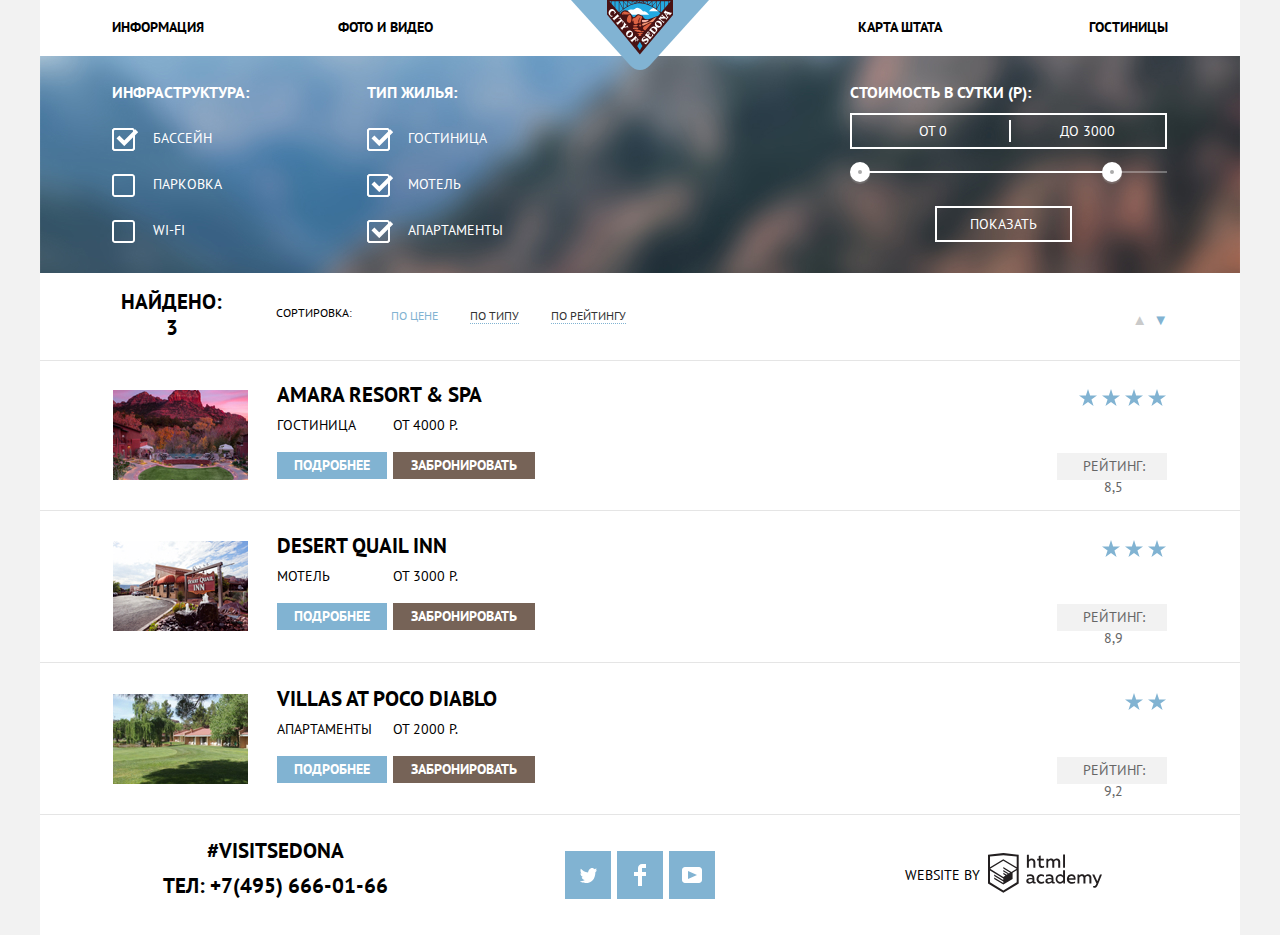
==== catalog.html @ 01a4f15d "13" ====
<!DOCTYPE html>
<html class="page" lang="ru">
<head>
    <meta charset="UTF-8">
    <title>HTML Academy: Седона</title>
    <link rel="preconnect" href="https://fonts.gstatic.com">
    <link href="https://fonts.googleapis.com/css2?family=PT+Sans:wght@400;700&display=swap" rel="stylesheet"> 
    <link rel="icon" href="favicon.ico">
    <link rel="icon" href="favicon/favicon.svg" type="image/svg+xml">
    <link rel="apple-touch-icon" href="favicon/180.png">
    <link rel="manifest" href="manifest.webmanifest">
    
    <link rel="stylesheet" href="css/normalize.css">
    <link rel="stylesheet" href="css/style.css">
</head>
<body class="page-body">
  <div class="wrapper">
    <header class="main-header">
      <nav class="main-nav">
        <a class="main-header-logo" href="index.html">
          <img src="img/logo.svg" alt="logo" width="138" height="70">
        </a>
        <ul class="site-nav">
          <li><a href="#">Информация</a></li>
          <li><a href="#">Фото и видео</a></li>
          <li class="site-nav-castom"><a href="#">Карта штата</a></li>
          <li><a href="catalog.html">Гостиницы</a></li>
        </ul>
      </nav>
    </header>

    <main class="page-catalog container">
        <section class="filter">
            <h2 class="visually-hidden">Поиск жилья</h2>
           
            <form class="form-filter" method="GET" action="https://echo.htmlacademy.ru/">
              <div class="filter-wrapper-checkbox">
                <fieldset>
                   <legend>Инфраструктура: </legend>
                    <ul>
                        <li class="filter-option filter-checkbox">
                            <input class="visually-hidden filter-input-checkbox filter-input"  type="checkbox" name="pool" id="filter-pool" checked>
                            <label for="filter-pool">Бассейн</label>
                        </li>
                        <li class="filter-option filter-checkbox">
                            <input class="visually-hidden filter-input-checkbox filter-input" type="checkbox" name="parking" id="filter-parking">
                            <label for="filter-parking">Парковка</label>
                        </li>
                        <li class="filter-option filter-checkbox">
                            <input class="visually-hidden filter-input-checkbox filter-input" type="checkbox" name="wifi" id="filter-wifi">
                            <label for="filter-wifi">Wi-Fi</label>
                        </li>
                    </ul>
                </fieldset>
                <fieldset>
                    <legend>Тип жилья: </legend>
                    <ul>
                        <li class="filter-option filter-checkbox"> 
                            <input class="visually-hidden filter-input-checkbox filter-input" type="checkbox" name="Hotel" id="filter-hotel" checked>
                            <label for="filter-hotel">Гостиница</label>
                        </li>
                        <li class="filter-option filter-checkbox">
                            <input class="visually-hidden filter-input-checkbox filter-input" type="checkbox" name="Motel" id="filter-motel" checked>
                            <label for="filter-motel">Мотель</label>
                        </li>
                        <li class="filter-option filter-checkbox">
                            <input class="visually-hidden filter-input-checkbox filter-input" type="checkbox" name="apartments" id="filter-apartments" checked>
                            <label for="filter-apartments">Апартаменты</label>
                        </li>
                    </ul>
                </fieldset>
              </div>
              <div class="filter-wrapper-range">
                <fieldset>
                    <legend>Стоимость в сутки (Р): </legend>
                    <div class="price-filter">
                      <div class="price-filter-items">
                        <a href="#">от 0</a>
                      </div>
                      <div class="price-filter-items">
                        <a href="#">До 3000</a>
                      </div>
                    </div>
                    <div class="filter-price-range">
                     <input class="visually-hidden filter-option filter-range" type="range" name="price" id="filter-price">
                     <div class="scale">
                        <div class="bar"></div>
                     </div>
                     <div class="toggle toggle-min"></div>
                     <div class="toggle toggle-max"></div>
                    </div>
                    <button class="price-button" type="submit">Показать</button>
                </fieldset>
              </div>
            </form>
        </section>

        <section>
            <div class="found-catalog">
                <h2>Найдено: 3</h2>
                <div><p>Сортировка:</p></div>
                <ul class="found-catalog-list">
                    <li><a class="button-found active" href="#">По цене</a></li>
                    <li><a class="button-found" href="#">По типу</a></li>
                    <li><a class="button-found" href="#">По рейтингу</a></li>
                    <li class="site-nav-castom"><a class="arrow" href="#">&#9650;</a></li>
                    <li><a class="arrow active" href="#">&#9660;</a></li>
                </ul>
            </div>

            <ul class="catalog-hotel">
                <li class="catalog-item">
                    <div class="catalog-image">
                      <img src="img/hotel.jpg" alt="Hotel" width="135" height="95">
                    </div>
                    <div class="catalog-description">
                      <a class="name-hotel" href="#">Amara Resort & Spa</a>
                      <div class="catalog-description-row">
                        <div>
                          <p>Гостиница</p>
                          <a class="button-detailed" href="">Подробнее</a>
                        </div>
                        <div class="wrapper-description">
                              <a class="button catalog" href="">Забронировать</a>
                              <p>От 4000 Р.</p>
                        </div>
                    </div>
                    </div>
                    <div class="catalog-rating">
                      <div class="star">
                        <span class="star-symbol"><img src="img/star.svg" alt="star"></span>
                        <span class="star-symbol"><img src="img/star.svg" alt="star"></span>
                        <span class="star-symbol"><img src="img/star.svg" alt="star"></span>
                        <span class="star-symbol"><img src="img/star.svg" alt="star"></span>
                      </div>
                      <p class="rating">Рейтинг: 8,5</p>
                    </div>
                </li>
                <li class="catalog-item">
                  <div class="catalog-image">
                    <img src="img/Motel.jpg" alt="Motel" width="135" height="95">
                  </div>
                  <div class="catalog-description">
                    <a class="name-hotel" href="#">Desert Quail Inn</a>
                    <div class="catalog-description-row">
                      <div>
                        <p>Мотель</p>
                        <a class="button-detailed" href="">Подробнее</a>
                      </div>
                      <div class="wrapper-description">
                        <a class="button catalog" href="">Забронировать</a>
                        <p>От 3000 Р.</p>
                     </div>
                  </div>
                  </div>
                  <div class="catalog-rating">
                    <div class="star">
                      <span class="star-symbol"><img src="img/star.svg" alt="star"></span>
                      <span class="star-symbol"><img src="img/star.svg" alt="star"></span>
                      <span class="star-symbol"><img src="img/star.svg" alt="star"></span>
                    </div>
                    <p class="rating">Рейтинг: 8,9</p>
                  </div>
                </li>
                <li class="catalog-item">
                  <div class="catalog-image">
                    <img src="img/apartments.jpg" alt="apartments" width="135" height="95">
                  </div>
                  <div class="catalog-description">
                    <a class="name-hotel" href="#">Villas at Poco Diablo</a>
                    <div class="catalog-description-row">
                      <div>
                        <p>Апартаменты</p>                         
                        <a class="button-detailed" href="">Подробнее</a>
                      </div>
                    <div class="wrapper-description">
                       <a class="button catalog" href="">Забронировать</a>
                       <p>От 2000 Р.</p>
                    </div>
                  </div>
                  </div>
                  <div class="catalog-rating">
                    <div class="star">
                        <span class="star-symbol"><img src="img/star.svg" alt="star"></span>
                        <span class="star-symbol"><img src="img/star.svg" alt="star"></span>
                    </div>
                    <p class="rating">Рейтинг: 9,2</p>
                  </div>
                </li>
            </ul>

        </section>
    </main>

    <footer class="main-footer">
      <section class="footer-contact">
        <h2 class="visually-hidden">Контакты</h2>
        <p>#visitSEDONA</p>
        <a class="footer-phone" href="tel:+74956660166">ТЕЛ: +7(495) 666-01-66</a>
      </section>
      <section class="footer-social">
        <h2 class="visually-hidden">соцсети</h2>
        <ul class="social-list">
          <li>
            <a class="social-button" href="#">
              <svg width="17" height="17" viewBox="0 0 17 17" fill="none" xmlns="http://www.w3.org/2000/svg">
                <path d="M10.95 1.14409C12.635 0.648089 13.934 1.41409 14.527 2.32309C15.2 2.09209 15.858 1.84209 16.538 1.61509C16.5249 2.30145 16.2117 2.94761 15.681 3.38309C16.366 3.55309 16.985 2.89209 16.985 2.89209C16.816 3.89209 15.979 4.68009 15.422 4.91609C15.191 11.6661 12.247 16.1331 5.34498 15.9981H4.89898C4.48898 15.9981 0.734977 15.5381 0.000976562 14.1111C2.27198 14.3071 3.89398 13.6891 4.69398 12.9341C3.73398 12.6341 2.01498 12.4571 1.71498 9.98409C2.06398 10.0901 2.27898 10.2121 2.90498 10.1031C1.70498 9.24709 0.373977 8.53009 0.447977 6.33009C0.732977 6.65809 1.51498 6.86609 1.78798 6.80209C1.08498 6.56109 -0.182023 3.44209 0.893977 1.85009C2.71198 3.70409 4.62898 5.45609 8.04598 5.62309C8.25398 3.33009 9.18298 1.79309 10.95 1.14409Z" fill="white"/>
             </svg>
            </a>
          </li>
          <li>
            <a class="social-button" href="#">
              <svg width="12" height="22" viewBox="0 0 12 22" fill="none" xmlns="http://www.w3.org/2000/svg">
                <path d="M12 4V0H8C5.79086 0 4 1.79086 4 4V8H0V12H4V22H8V12H12V8H8V4H12Z" fill="white"/>
              </svg>
            </a>
          </li>
          <li>
            <a class="social-button" href="#">
              <svg width="20" height="16" viewBox="0 0 20 16" fill="none" xmlns="http://www.w3.org/2000/svg">
                <path fill-rule="evenodd" clip-rule="evenodd" d="M3 0H17C18.65 0 20 1.35 20 3V13C20 14.65 18.65 16 17 16H3C1.35 16 0 14.65 0 13V3C0 1.35 1.35 0 3 0ZM6.027 4.002V11.998L15.014 8L6.027 4.002Z" fill="white"/>
              </svg>
            </a>
          </li>
        </ul>
      </section>
      <section class="footer-copyright">
        <h3>Website by</h3>
        <a class="academy" href="https://htmlacademy.ru/intensive/htmlcss">
          <svg width="114" height="40" viewBox="0 0 114 40" fill="none" xmlns="http://www.w3.org/2000/svg">
            <path fill-rule="evenodd" clip-rule="evenodd" d="M15.5197 0.057373H15.3509L0 1.71895V30.4945L15.3509 39.8382L30.7018 30.4945V1.71895L15.5197 0.057373ZM77.0183 1.62185H75.0876V14.7311H77.0183V1.62185ZM40.8619 1.63264V6.76843C41.6131 5.9864 42.6386 5.5436 43.7105 5.53843C44.6823 5.47908 45.6329 5.84495 46.3253 6.54479C47.0177 7.24462 47.3866 8.21244 47.3399 9.20685V14.7634H45.367V9.46579C45.4231 8.94897 45.2754 8.43059 44.9566 8.02553C44.6377 7.62047 44.174 7.36218 43.6683 7.3079H43.3518C42.3456 7.36979 41.4321 7.9295 40.9041 8.80764V14.7634H38.8995V1.63264H40.8619ZM77.0183 30.4837H75.2775V29.0595C74.4828 30.1353 73.23 30.7538 71.9119 30.7211C69.4751 30.5528 67.5825 28.4822 67.5825 25.9845C67.5825 23.4867 69.4751 21.4162 71.9119 21.2479C73.1195 21.2052 74.2818 21.7203 75.0771 22.6505V17.3205H77.0183V30.4837ZM47.0656 29.0595C47.263 29.0515 47.4583 29.0152 47.6459 28.9516V30.3866C47.2482 30.5404 46.826 30.6172 46.4009 30.6132C45.6482 30.6769 44.9394 30.2429 44.639 29.5342C43.7036 30.31 42.5302 30.7227 41.3261 30.6995C39.733 30.6995 38.256 29.804 38.256 27.9482C38.256 25.65 40.3661 24.9379 42.1702 24.9379C42.9402 24.9505 43.707 25.0408 44.4596 25.2076V24.884C44.4596 23.805 43.6578 22.9742 42.1491 22.9742C41.0585 22.9764 39.9804 23.2116 38.9839 23.6647V21.8305C40.0678 21.451 41.204 21.2506 42.3495 21.2371C44.8394 21.2371 46.3693 22.4455 46.3693 25.1753V28.4121C46.3546 28.5668 46.401 28.721 46.4981 28.8406C46.5951 28.9601 46.7349 29.035 46.8862 29.0487H47.0656V29.0595ZM40.2711 27.8403C40.298 28.229 40.4761 28.5905 40.7655 28.844C41.055 29.0974 41.4317 29.2217 41.8115 29.189H41.9275C42.8819 29.1906 43.7973 28.8022 44.4702 28.11V26.5779C43.842 26.4414 43.2026 26.3655 42.5605 26.3513C41.5055 26.3513 40.2817 26.7074 40.2817 27.8403H40.2711ZM56.0229 21.9384C55.1962 21.4632 54.2596 21.2246 53.3115 21.2479H52.9422C51.7332 21.2873 50.5891 21.8166 49.7619 22.7192C48.9347 23.6218 48.4923 24.8236 48.5321 26.06V26.5024C48.6957 29.0004 50.805 30.8921 53.2482 30.7318C54.2519 30.7555 55.2477 30.5452 56.1601 30.1168V28.2718C55.3769 28.7215 54.4945 28.9591 53.5963 28.9624C52.5199 29.0288 51.4963 28.4793 50.9385 27.5356C50.3806 26.5918 50.3806 25.4095 50.9385 24.4658C51.4963 23.522 52.5199 22.9725 53.5963 23.039C54.461 23.0357 55.3066 23.2989 56.0229 23.7942V21.9384ZM66.1514 29.0595C66.3488 29.0515 66.5441 29.0152 66.7317 28.9516V30.3866C66.334 30.5404 65.9118 30.6172 65.4867 30.6132C64.734 30.6769 64.0252 30.2429 63.7248 29.5342C62.7894 30.31 61.616 30.7227 60.4119 30.6995C58.8188 30.6995 57.3417 29.804 57.3417 27.9482C57.3417 25.65 59.4518 24.9379 61.256 24.9379C62.0259 24.9505 62.7928 25.0408 63.5454 25.2076V24.884C63.5454 23.805 62.7436 22.9742 61.2349 22.9742C60.1443 22.9764 59.0662 23.2116 58.0697 23.6647V21.8305C59.1536 21.451 60.2897 21.2506 61.4353 21.2371C63.9252 21.2371 65.455 22.4455 65.455 25.1753V28.4121C65.4404 28.5668 65.4868 28.721 65.5838 28.8406C65.6809 28.9601 65.8207 29.035 65.972 29.0487H66.1514V29.0595ZM59.855 28.8481C59.5632 28.5943 59.3837 28.2311 59.3569 27.8403H59.378C59.378 26.7074 60.5385 26.3513 61.6569 26.3513C62.299 26.3655 62.9383 26.4414 63.5665 26.5779V28.11C62.8937 28.8022 61.9782 29.1906 61.0239 29.189H60.9078C60.5263 29.2247 60.1469 29.1019 59.855 28.8481ZM69.3271 25.9305C69.3271 24.2859 70.6308 22.9526 72.239 22.9526L72.2601 23.0066C73.4742 23.0066 74.5742 23.7382 75.0665 24.8732V27.0311C74.5856 28.1871 73.4673 28.9296 72.239 28.9084C70.6308 28.9084 69.3271 27.5752 69.3271 25.9305ZM83.3486 21.2479C86.8408 21.2479 88.0541 24.1395 87.4844 26.7397H80.922C81.1436 28.3582 82.6839 29.0163 84.2876 29.0163C85.2509 29.0196 86.2027 28.8021 87.0729 28.3797V30.1061C86.0736 30.5421 84.9939 30.7519 83.9078 30.7211C81.2385 30.7211 78.8963 29.189 78.8963 25.9521C78.8362 24.7502 79.2482 23.5736 80.0408 22.6841C80.8334 21.7945 81.9408 21.2658 83.1165 21.2155H83.3486V21.2479ZM80.8693 25.1753C80.9704 23.8237 82.1216 22.8104 83.4436 22.9095H83.4858C84.1064 22.8531 84.7196 23.08 85.1612 23.5295C85.6028 23.979 85.8275 24.6051 85.7752 25.24H80.8693V25.1753ZM89.489 30.4621V21.4961H91.2298V22.575C91.9777 21.7197 93.041 21.2229 94.1628 21.2047C95.2951 21.1328 96.3712 21.7163 96.9482 22.7153C97.7407 21.8335 98.8477 21.3161 100.018 21.2803C100.952 21.2327 101.859 21.6011 102.507 22.2901C103.154 22.9792 103.478 23.9213 103.394 24.8732V30.4837H101.39V24.9271C101.437 24.4734 101.306 24.0191 101.024 23.6647C100.743 23.3104 100.336 23.0852 99.8917 23.039H99.6174C98.7512 23.0941 97.9525 23.536 97.4335 24.2474V30.4837H95.4289V24.9271C95.4728 24.47 95.3357 24.0139 95.0481 23.6611C94.7606 23.3082 94.3467 23.088 93.8991 23.0497H93.6881C92.7466 23.1344 91.8915 23.6449 91.3564 24.4416V30.5161H89.5312L89.489 30.4621ZM113.977 21.4745H111.972L109.324 28.2718L106.306 21.4853H104.196L108.417 30.5484L108.237 31.0016C107.72 32.3611 107.003 33.0516 106.053 33.0516C105.75 33.0548 105.447 33.0112 105.156 32.9221V34.6161C105.536 34.7125 105.926 34.7632 106.317 34.7671C107.646 34.7671 108.902 34.0226 109.851 31.6813L113.977 21.4745ZM52.689 5.78658V2.54974L50.7266 3.01369V5.73264H49.144V7.49132H50.7899V11.9905C50.7231 12.817 51.0244 13.6301 51.61 14.2038C52.1955 14.7775 53.0028 15.0505 53.8073 14.9468C54.5996 14.9535 55.3875 14.8259 56.139 14.5692V12.8429C55.5727 13.0781 54.9672 13.199 54.356 13.199C53.2165 13.199 52.689 12.8105 52.689 11.6237V7.5129H55.8541V5.78658H52.689ZM58.3862 14.7526V5.75421H60.1376V6.83316C60.8811 5.97655 61.9403 5.476 63.0601 5.45211C64.1624 5.38099 65.2146 5.93142 65.8032 6.88711C66.5958 6.00534 67.7028 5.48794 68.8734 5.45211C69.8138 5.41462 70.7233 5.79859 71.364 6.50353C72.0046 7.20846 72.3126 8.16418 72.2073 9.12053V14.7418H70.2028V9.18527C70.2499 8.73151 70.1184 8.27721 69.8373 7.92287C69.5561 7.56853 69.1485 7.34334 68.7046 7.29711H68.4619C67.5957 7.35228 66.797 7.7942 66.278 8.50553V14.7418H64.2734V9.18527C64.3206 8.73151 64.1891 8.27721 63.9079 7.92287C63.6268 7.56853 63.2191 7.34334 62.7752 7.29711H62.5326C61.5911 7.38181 60.736 7.89229 60.2009 8.68895V14.7634H58.3862V14.7526ZM28.6972 29.3033L28.7078 29.2968L28.6972 29.3184V29.3033ZM28.6972 17.3205V29.3033L15.3509 37.4321L2.00459 29.3184V17.5147L15.2876 25.6068V27.0311L6.18257 21.5284V22.9418L15.3404 28.5632V30.0629L6.19312 24.4955V25.9521L15.3509 31.5734L24.5826 25.9197V19.8129L28.6972 17.3205ZM28.7078 15.7776L25.0362 17.9355L23.3482 19.0145L15.3087 14.0837V15.4971L22.156 19.7266L22.0083 19.8237L20.9532 20.4063L15.2876 16.9537V18.3995L19.761 21.1184L18.706 21.8413L15.3298 19.7913V21.2047L17.5454 22.5426L15.2982 23.9021L2.11009 15.864L15.3087 7.72869L28.7078 15.7776ZM15.2876 6.27211L28.7078 14.3534V3.56395L15.3615 2.12895L2.01514 3.56395V14.3534L15.2876 6.27211Z"/>
          </svg>
        </a>
      </section>
    </footer>
  </div>
</body>
</html>
---- css/style.css ----
:root {
    --basic-black: #000000;
    --basic-azure: #81B3D2;
    --basic-brown: #766357;
    --basic-dark-azure: #5496BD;
    --basic-extra-azure: #669EC0;
    --basic-white: #ffffff;
    --basic-dark-brown: #503E33;
    --basic-extra-brown: #604E43;
    --basic-opacity-black: #333333;
    --basic-gray: #EEEEEE;
    --basic-white-opacity:  rgb(255, 255, 255, 0.3);
    --basic-white-body: #F2F2F2;
    --basic-border-grey : #E5E5E5;
    --basic-shadow: #ababab;
    --basic-calendar: #A9A9A9;
    --basic-academy: #231F20;
    --basic-shadow-opacity: rgb(171, 171, 171, 0.3);
    --basic-arrow:  #CACACA;
    --special: #663d15;
  }

body {
    min-width: 1280px;
    margin: 0;
    padding: 0;
    font-family: "PT Sans", sans-serif;
    font-size: 14px;
    line-height: 26px;
    font-weight: 700;
    color: var(--basic-black);
    text-transform: uppercase;
    
    
    background-position: top center;
    background-repeat: no-repeat;
    background: var(--basic-white-body);
    min-height: 100%;
    display: grid;
    grid-template-rows: min-content 1fr min-content;
    align-content: start;
}

.wrapper {
    width: 1200px;
    background-color: var(--basic-white);
    margin: 0 auto;
}

.container {
    text-align: center;
    
}


a {
    text-decoration: none;
  }
  
img {
    max-width: 100%;
    height: auto;
  }

p {
    margin: 0;
}

ul {
    margin: 0;
    padding: 0;
}

h1, h2, h3, h4 {
    margin: 0;
}

.visually-hidden {
    position: absolute;
    width: 1px;
    height: 1px;
    margin: -1px;
    border: 0;
    padding: 0;
    white-space: nowrap;
    clip-path: inset(100%);
    clip: rect(0 0 0 0);
    overflow: hidden;
}

.main-nav {
    position: relative;
    text-align: center;
    color: var(--basic-black);
    background-color: var(--basic-white);
}

.site-nav {
    list-style: none;
    display: flex;
    margin: 0;
    padding: 0;
}

.site-nav > li {
    margin-top: 14px;
    margin-bottom: 16px;
}

.site-nav > li:first-child {
    margin-left: 72px;
    margin-right: 134px;
}


.site-nav > li:nth-child(3) {
    margin-right: 147px;
}

.site-nav > li:nth-child(4) {
    margin-right: 72px;
}



.site-nav a {
    color: var(--basic-black);
}

.site-nav a:hover {
    color: var(--basic-azure);
}
.site-nav a:active {
    color: var(--basic-black);
    opacity: 0.3;
}

.site-nav a:focus {
    color: var(--basic-brown);
}
.site-nav-castom {
    margin-left: auto;
}

.main-header-logo {
    position: absolute;
    right: 531px;
}

.bg-img {
    width: 1200px;
    height: 509px;
    background: url("../img/background-photo.jpg") no-repeat;
    background-size: 100% auto;
    display: block;
}



.welcompng {
    padding-top: 77px;
}

.welcompng::before{
    display: block;
    content: "";
    width: 1200px;
    height: 57px;
    background: url(../img/Shape.png) no-repeat;
    position: absolute;
    top: 509px;
}

.description {
    height: 216px;
    text-align: center;
    
}

.description h3 {
    padding-top: 42px;
    padding-bottom: 16px;
    font-size: 21px;
    line-height: 26px;
    min-height: 80px;
}

.description p {
    font-weight: 400;
    color: var(--basic-opacity-black);
}

.main-reason {
    margin: 0;
    padding: 0;
    list-style: none;
    display: grid;
    grid-template-columns: 1fr 1fr 1fr;
}
.main-reason h3 {
    font-size: 21px;
    line-height: 21px;
    margin-top: 45px;
}

.main-reason p {
    font-size: 14px;
    line-height: 21px;
    color: var(--basic-opacity-black);
    font-weight: 400;
}

.reason-numbers {
    margin-top: 28px;
    margin-bottom: 24px;
}


.add-reason {
    grid-column-start: 1;
    grid-column-end: 4;
}


.first-reason {
    min-height: 256px;
    text-align: center;
    background-color: var(--basic-azure);
    color: var(--basic-white);
    display: grid;
    grid-template-columns: 1fr 1fr 1fr;
}

.first-reason p {
    color: var(--basic-white);
    padding: 0 50px;
}

.first-reason-text {
    grid-column-start: 1;
}

 .first-reason-img { 
    height: 256px;
    grid-column-end: 4;
    grid-column-start: 2
} 

.product-reason {
    min-height: 330px;
    list-style: none;
    background-color: var(--basic-white);
    display: grid;
    grid-template-columns: 1fr 1fr 1fr;
  
}

.product-reason-item {
    text-align: center;
    margin-top: 60px;
}

.product-reason-item h4{
    font-size: 21px;
    line-height: 21px;
    padding-top: 18px;
    padding-bottom: 27px;
}


.product-reason >.product-reason-item:nth-child(2) h4 {
    padding-top: 19px;
    padding-bottom: 28px;
}

.product-reason >.product-reason-item:last-child {
    margin-top: 0;
    padding-top: 55px;
}

.second-reason {
    min-height: 256px;
    text-align: center;
    background-color: var(--basic-azure);
    color: var(--basic-white);
    grid-column-start: 1;
    grid-column-end: 4;
    display: grid;
    grid-template-columns: 1fr 1fr 1fr;
}

.second-reason p {
    color: var(--basic-white);
}

.second-reason h3 {
    margin-top: 49px;
}

.second-reason-text {
    grid-column-end: 4;
}

.second-reason-img {
    height: 256px;
    grid-column-start: 1;
    grid-column-end: 3;
    grid-row: 1;
}

.second-reason .reason-numbers {
    margin-top: 27px;
    margin-bottom: 24px;
}

.else-reason {
    min-height: 256px;
    text-align: center;
    background-color: var(--basic-gray);

}


.interest {
    min-height: 291px;
    text-align: center;
    position: relative;
}

.interest p {
    font-size: 14px;
    line-height: 24px;
    font-weight: 400;
}

.interest h3 {
    padding-top: 55px;
    font-size: 30px;
    padding-right: 10px;
}

.interest-hotel {
    min-height: 95px;
    display: flex;
    justify-content: center;
    align-items: center;
    margin-top: 10px;
    margin-bottom: 19px;
}

.interest-hotel p {
    padding-left: 1px;
    padding-bottom: 2px;
}

.button {
    padding: 30px 125px;
    width: 319px;
    height: 26px;
    align-content: center;
    font-size: 21px;
    line-height: 26px;
    background-color: var(--basic-brown);
    color: var(--basic-white);
    display: inline-block;
}

.button:hover {
    background-color: var(--basic-extra-brown);
}

.button:focus {
    background-color: var(--basic-dark-brown);
    color: var(--basic-white-opacity);
}

.map {
    height: 473px;
}

.main-footer {
    min-height: 120px;
    text-align: center;
    display: grid;
    grid-template-columns: 1fr 1fr 1fr;
}

.footer-contact {
    font-size: 21px;
    line-height: 26px;
    display: flex;
    flex-direction: column;
    margin-top: 23px;
    margin-left: 70px;
}

.footer-contact p {
    margin-bottom: 9px;
}

.footer-phone {
    color: var(--basic-black);
}

.footer-social {
    display: flex;
    justify-content: center;
    align-items: center;
}

.social-list {
    list-style: none;
    display: flex;
    padding: 0;
    margin: 0;
}

.social-list > li {
    margin-right: 6px;
}

.social-list > li:last-child {
    margin-right: 0;
}

.social-button {
    min-height: 48px;
    width: 46px;
    background-color: var(--basic-azure);
    display: flex;
    justify-content: center;
    align-items: center;
}

.social-button:last-child {
    margin-right: 0;
}

.social-button:hover {
    background-color: var(--basic-extra-azure);
}

.social-button:focus {
    background-color: var(--basic-dark-azure);
}
.footer-copyright {
    display: flex;
    margin-left: 65px;
    align-items: center;
}

.footer-copyright h3 {
    font-size: 14px;
    font-weight: 400;
    margin-right: 8px;
}

.academy {
    padding-top: 4px;
}

.academy svg {
    fill: var(--basic-academy);
}

.academy svg:hover {
    fill: var(--basic-azure);
}

.academy svg:active {
    fill: var(--basic-shadow);
}

/* catalog */

.name-hotel {
    min-height: 26px;
    margin-bottom: 7px;
    font-size: 21px;
    line-height: 26px;
    color: var(--basic-black);

    min-width: 240px;
    margin-top: -6px;
    margin-left: -47px;
}

.name-hotel:hover{
    color: var(--basic-azure);
}

.name-hotel:focus{
    color: var(--basic-opacity-black);
}

.catalog-hotel {
    list-style: none;
    display: grid;
    margin: 0;
    padding: 0;
}


.catalog-hotel p {
    font-weight: 400;
    font-size: 14px;
    line-height: 21px;
}

.catalog-item {
    padding: 27px 73px 30px;
    display: grid;
    grid-template-columns: 1fr 3fr 1fr;
    min-height: 150px;
    border-top: 1px solid var(--basic-border-grey);
    box-sizing: border-box;
}

.catalog-item:nth-child(2) {
    padding: 28px 73px 31px;
}


.catalog-item:last-child {
    padding: 29px 73px 30px;
    border-bottom: 1px solid var(--basic-border-grey);
}

.catalog-description {
    text-align: left;
    display: flex;
    flex-direction: column;
}

.catalog-description-row {
    display: flex;
    margin-left: -47px;
}

.wrapper-description {
    display: flex;
    flex-direction: column-reverse;
}

.catalog-rating {
    display: flex;
    flex-direction: column;
    justify-content: flex-end;
}

.catalog-image {
    padding-top: 2px;
    width: 135px;
    height: 90px;
}   

.rating {
    margin: 0;
    width: 110px;
    height: 27px;
    padding: 3px 12px 3px 15px;
    color: #666666;
    background-color: #F2F2F2;
    box-sizing: border-box;
    margin-left: auto;
}
.star {
    margin-left: auto;
    margin-bottom: auto;
}

.star-symbol {
    width: 18px;
    height: 17px;
}

legend {
    padding: 0;
}

.filter {
    width: 1200px;
    min-height: 217px;
    background: url("../img/background.jpg") no-repeat;
    }

.form-filter {
    display: flex;
    padding: 26px 73px 32px 72px;
}

.form-filter label {
    position: relative;
    display: block;
    cursor: pointer;
    user-select: none;
}

.filter-input-checkbox + label::before {
    content: "";
    position: absolute;
    width: 23px;
    height: 23px;
    left: -41px;
    background: url(../img/checkbox-off.svg);
}

.filter-input-checkbox:checked + label::after {
    content: "";
    position: absolute;
    width: 27px;
    height: 23px;
    left: -41px;
    background: url(../img/checkbox-on.png);
}

.form-filter legend {
    font-size: 16px;
    line-height: 21px;
}

.form-filter ul {
    list-style: none;
    line-height: 46px;
  }

.filter-wrapper-checkbox {
    display: flex;
    text-align: left;
}

.filter-wrapper-checkbox fieldset {
    color: var(--basic-white);
    border: none;
    padding: 0;
    margin: 0;
}

.filter-wrapper-checkbox fieldset:first-child {
    margin-right: 118px;
}

.filter-wrapper-range {
    display: flex;
    flex-direction: column;
    margin-left: auto;
}

.filter-wrapper-range fieldset {
    border: none;
    color: var(--basic-white);
    margin: 0;
    padding: 0;
    text-align: center;
}

.filter-wrapper-range fieldset > legend {
    margin-bottom: 10px;
    text-align: left;
}

.price-filter {
    display: flex;
    align-items: center;
    border: 2px solid var(--basic-white);
    width: 317px;
    height: 36px;
    box-sizing: border-box;
    text-align: center;
    position: relative;
}

.price-filter a {
    color: var(--basic-white);
}

.price-filter-items {
    font-weight: 400;
    display: flex;
    justify-content: center;
    align-items: center;
}

.price-filter-items:first-child {
    width: 58px;
    height: 21px;
    margin-left: 52px;
}

.price-filter-items:last-child {
    width: 83px;
    height: 21px;
    margin-left: auto;
    margin-right: 36px;
}

.price-filter::before {
    display: block;
    content: "";
    position: absolute;
    width: 2px; 
    height: 22px;
    background: url(../img/Rectangle.svg) no-repeat;
    left: 50%;
}

.filter-price-range {
    width: 317px;
    height: 55px;
    position: relative;
    padding-top: 22px;
    box-sizing: border-box;
    margin-bottom: 2px;
}

.filter-price-range .scale {
    height: 2px;
    background: var(--basic-white-opacity);
}

.filter-price-range .bar {
    width: 248px;
    height: 2px;
    background: var(--basic-white);
    margin-left: 10px;
}

.filter-price-range .toggle {
    position: absolute;
    top: 13px;
    width: 4px;
    height: 4px;
    padding: 0;
    border: 8px solid var(--basic-white);
    background-color: var(--basic-shadow);
    border-radius: 50%;
    box-shadow: 0 2px 1px 0 var(--basic-shadow-opacity);
}

.filter-price-range .toggle-max {
    left: 252px;
}


.filter-price-range .toggle:hover {
    width: 5px;
    height: 5px;
}

.price-button {
    font-size: 14px;
    line-height: 21px;
    font-family: "PT Sans", sans-serif;
    text-transform: uppercase;
    color: var(--basic-white);
    width: 137px;
    height: 36px;
    background: transparent;
    border: 2px solid var(--basic-white);
    margin-right: 10px;
}

.filter-checkbox {
    height: 21px;
    margin-top: 25px;
    font-size: 14px;
    line-height: 21px;
    font-weight: 400;
    color: var(--basic-white);
    padding-left: 41px;
}

.found-catalog {
    display: flex;
    align-items: center;
    min-height: 86px;
    padding: 0 72px 0 73px; 
    box-sizing: border-box;
}

.found-catalog h2 {
    padding-bottom: 4px;
    min-width: 117px;
    margin-right: 46px;
}

.found-catalog p {
    width: 75px;
    height: 18px;
    margin: 0;
    font-weight: 400;
    font-size: 12px;
    line-height: 18px;
    margin-right: 40px;
    margin-bottom: 8px;
}

.found-catalog-list {
    list-style: none;
    padding: 0;
    margin: 0;
    display: flex;
    width: 100%;
}

.found-catalog-list li {
    margin-right: 32px;
}

.found-catalog-list li:nth-child(3) {
    margin-right: 0;
}

.found-catalog-list li:nth-child(4) {
    margin-right: 0;
    margin-top: 5px
}

.found-catalog-list li:nth-child(5) {
    margin-left: 6px;
    margin-right: 0;
    margin-top: 5px
}

.button-found {
    font-weight: 400;
    font-size: 12px;
    line-height: 18px;
    color: var(--basic-opacity-black);
    border-bottom: 1px dotted var(--basic-azure);
}

.arrow {
    font-size: 15px;
    border: none;
    color: var(--basic-arrow);
}

.arrow.active {
    color: var(--basic-azure);
}

.button-found:hover {
    color: var(--basic-azure);
}

.button-found:focus {
    color: var(--basic-black);
    border: none;
}

.arrow:hover {
    color: var(--basic-black);
}

.arrow:focus {
    color: var(--basic-azure);
}



.button-detailed {
    text-align: center;
    width: 110px;
    height: 27px;
    padding: 3px 17px;
    font-size: 14px;
    line-height: 21px;
    background-color: var(--basic-azure);
    color: var(--basic-white);
    display: block;
    box-sizing: border-box;
    margin-top: 16px;
    margin-right: 6px;
}

.button-detailed:hover {
    background-color: var(--basic-extra-azure);
}

.button-detailed:focus {
    background-color: var(--basic-dark-azure);
    color: var(--basic-white-opacity);
}

.catalog {
    text-align: center;
    padding: 3px 17px;
    width: 142px;
    height: 27px;
    font-size: 14px;
    line-height: 21px;
    box-sizing: border-box;
    margin-top: 16px;
}

.button-found.active {
    color: var(--basic-azure);
    border: none;
}

/* Grid */

.page {
    height: 100%;
}

.interest-search input {
    padding: 0;
}


.interest-search {
    width: 568px;
    height: 395px;
    display: flex;
    flex-direction: column;
    padding: 54px 55px 55px 56px;
    background-color: white;
    box-sizing: border-box;
    position: absolute;
    left: 315px;
}

.date {
    display: flex;
    position: relative;
}

.date-arrival-label {
    width: 121px;
    height: 26px;
    padding-top: 7px;
    padding-right: 22px;
    box-sizing: border-box;
}

.date-departure-label {
    width: 125px;
    height: 26px;
    padding-top: 5px;
    padding-right: 19px;
    box-sizing: border-box;
}

.calendar .calendar-icon {
    position: absolute;
    top: 7px;
    left: 428px;
    fill: var(--basic-calendar);
}


.calendar .calendar-icon:hover {
    fill: var(--basic-black);
}

.calendar .calendar-icon:active {
    fill: var(--basic-azure);
}


.date .check {
    font-family: "PT Sans", sans-serif;
    font-size: 14px;
    line-height: 26px;
    text-transform: uppercase;
    font-weight: 700;
    min-width: 346px;
    height: 38px;
    background: var(--basic-white-body);
    border: none;
    padding-left: 7px;
    box-sizing: border-box;
}

.date:first-child .check {
    margin-bottom: 29px;
    padding-bottom: 1px;
    padding-left: 14px;
}

.date:nth-child(2) .check {
    margin-bottom: 30px;
    padding-left: 13px;
    padding-bottom: 1px;
}

.date .check:hover {
    background: #EBEBEB;
}

.date .check:focus {
    background: var(--basic-white);
    border: 2px solid #E5E5E5;
    outline: none;
}

.people {
    display: flex;
    margin-bottom: 55px;
}

.people .check{
   outline: none;
}


.people .adults-label {
    width: 101px;
    height: 26px;
    margin-right: 12px;
    position: relative;
    padding-top: 7px;
    padding-right: 30px;
    box-sizing: border-box;
}

.people .children-label {
    width: 68px;
    height: 26px;
    margin-left: 52px;
    position: relative;
    padding-top: 7px;
    padding-right: 27px;
    box-sizing: border-box;
}

.people .check {
    padding: 0;
    font-family: "PT Sans", sans-serif;
    font-size: 14px;
    line-height: 26px;
    font-weight: 700;
    width: 114px;
    height: 38px;
    border: none;
    background: var(--basic-white-body);
    display: flex;
    text-align: center;
}


.search-button {
    width: 458px;
    height: 58px;
    font-family: "PT Sans", sans-serif;
    font-size: 21px;
    line-height: 26px;
    text-transform: uppercase;
    color: var(--basic-white);
    background: var(--basic-azure);
    border: none;
    outline: none;
}

.search-button:hover {
    background: var(--basic-extra-azure);
}

.search-button:active {
    background: var(--basic-dark-azure);
    color: var(--basic-white-opacity);
}

.adults-label .minus {
    position: absolute;
    left: 121px;
    top: 0;
}

.adults-label .plus {
    position: absolute;
    left: 196px;
    top: 3px;
}

.children-label .minus {
    position: absolute;
    left: 74px;
    top: 0;
}

.children-label .plus {
    position: absolute;
    left: 150px;
    top: 3px;
}

.minus {
    padding: 5px;
    box-sizing: border-box;
}

.plus {
    padding: 5px;
    box-sizing: border-box;
}

.minus svg {
    fill:var(--basic-calendar);

}

.minus:hover svg {
    fill:var(--basic-black);
}

.minus:active svg {
    fill:var(--basic-azure);
}

.plus svg {
    fill:var(--basic-calendar);
}

.plus:hover svg {
    fill:var(--basic-black);
}

.plus:active svg {
    fill:var(--basic-azure);
}






.interest-search-show {
    display: block;
}
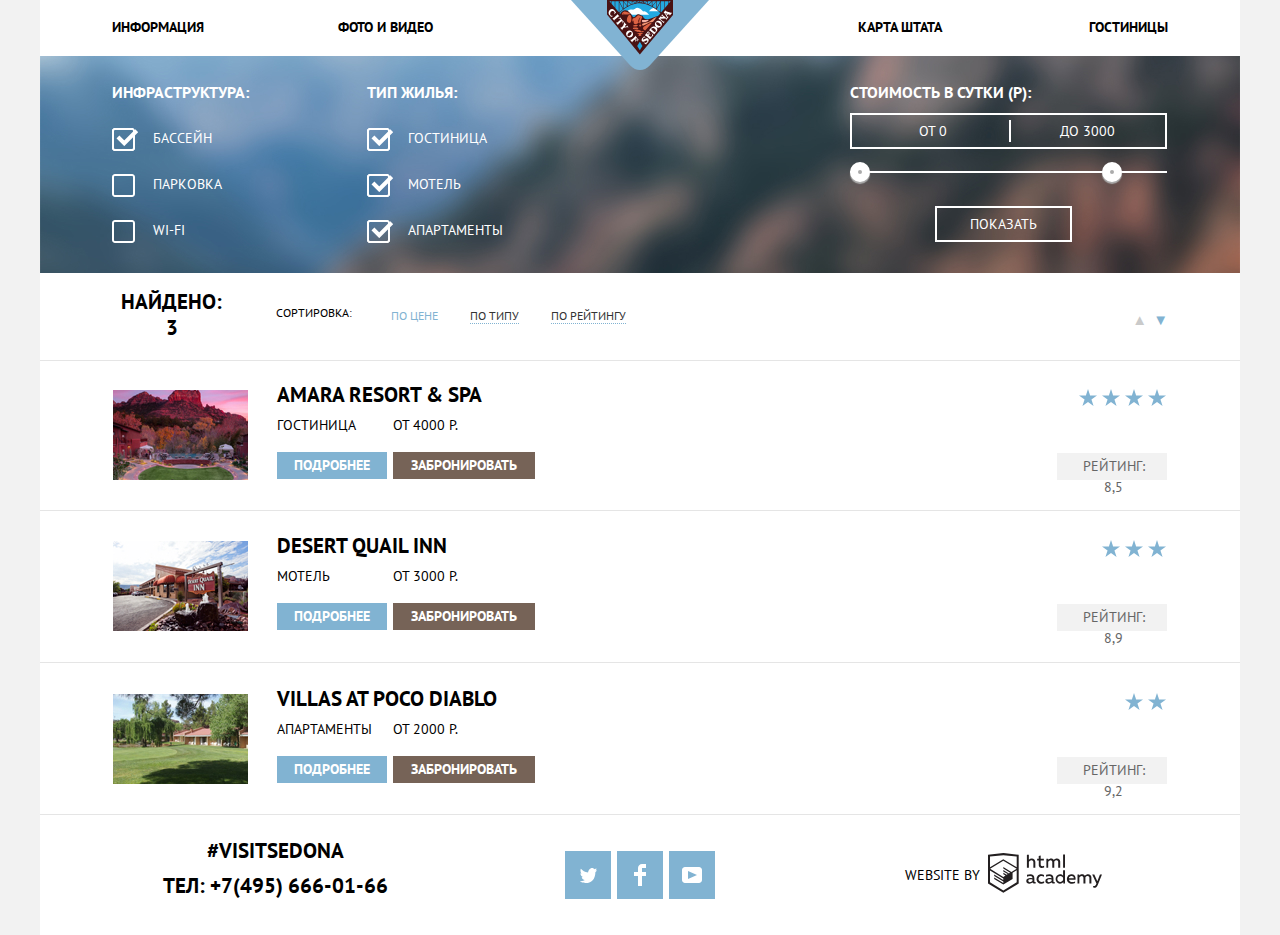
==== commit 2f232770: "17" ====
--- a/catalog.html
+++ b/catalog.html
@@ -11,7 +11,7 @@
     <link rel="manifest" href="manifest.webmanifest">
     
     <link rel="stylesheet" href="css/normalize.css">
-    <link rel="stylesheet" href="css/style.css">
+    <link rel="stylesheet" href="css/style.min.css">
 </head>
 <body class="page-body">
   <div class="wrapper">
@@ -86,8 +86,8 @@
                      <div class="scale">
                         <div class="bar"></div>
                      </div>
-                     <div class="toggle toggle-min"></div>
-                     <div class="toggle toggle-max"></div>
+                     <a class="toggle toggle-min" href="#"></a>
+                     <a class="toggle toggle-max" href="#"></a>
                     </div>
                     <button class="price-button" type="submit">Показать</button>
                 </fieldset>
--- a/css/style.min.css
+++ b/css/style.min.css
@@ -0,0 +1 @@
+:root{--basic-black:#000;--basic-azure:#81B3D2;--basic-brown:#766357;--basic-dark-azure:#5496BD;--basic-extra-azure:#669EC0;--basic-white:#fff;--basic-dark-brown:#503E33;--basic-extra-brown:#604E43;--basic-opacity-black:#333;--basic-gray:#EEE;--basic-white-opacity:#fff;--basic-white-body:#F2F2F2;--basic-border-grey:#E5E5E5;--basic-shadow:#ababab;--basic-calendar:#A9A9A9;--basic-academy:#231F20;--basic-shadow-opacity:#ababab;--basic-arrow:#CACACA;--basic-rating:#666;--special:#663d15}body{min-width:1280px;margin:0;padding:0;font-family:"PT Sans",sans-serif;font-size:14px;line-height:26px;font-weight:700;color:var(--basic-black);text-transform:uppercase;background-position:top center;background-repeat:no-repeat;background:var(--basic-white-body);min-height:100%;display:grid;grid-template-rows:min-content 1fr min-content;align-content:start}.wrapper{width:1200px;background-color:var(--basic-white);margin:0 auto}.container{text-align:center}a{text-decoration:none}img{max-width:100%;height:auto}p{margin:0}ul{margin:0;padding:0}h1,h2,h3,h4{margin:0}button{border:0;background:none}.visually-hidden{position:absolute;width:1px;height:1px;margin:-1px;border:0;padding:0;white-space:nowrap;clip-path:inset(100%);clip:rect(0 0 0 0);overflow:hidden}.main-nav{position:relative;text-align:center;color:var(--basic-black);background-color:var(--basic-white)}.site-nav{list-style:none;display:flex;margin:0;padding:0}.site-nav > li{margin-top:14px;margin-bottom:16px}.site-nav > li:first-child{margin-left:72px;margin-right:134px}.site-nav > li:nth-child(3){margin-right:147px}.site-nav > li:nth-child(4){margin-right:72px}.site-nav a{color:var(--basic-black)}.site-nav a:hover{color:var(--basic-azure)}.site-nav a:active{color:var(--basic-black);opacity:.3}.site-nav a:focus{color:var(--basic-brown)}.site-nav-castom{margin-left:auto}.main-header-logo{position:absolute;right:531px}.bg-img{width:1200px;height:509px;background:url(../img/background-photo.jpg) no-repeat;background-size:100% auto;display:block}.welcompng{padding-top:77px}.welcompng::before{display:block;content:"";width:1200px;height:57px;background:url(../img/Shape.png) no-repeat;position:absolute;top:509px}.description{height:216px;text-align:center}.description h3{padding-top:42px;padding-bottom:16px;font-size:21px;line-height:26px;min-height:80px}.description p{font-weight:400;color:var(--basic-opacity-black)}.main-reason{margin:0;padding:0;list-style:none;display:grid;grid-template-columns:1fr 1fr 1fr}.main-reason h3{font-size:21px;line-height:21px;margin-top:45px}.main-reason p{font-size:14px;line-height:21px;color:var(--basic-opacity-black);font-weight:400}.reason-numbers{margin-top:28px;margin-bottom:24px}.add-reason{grid-column-start:1;grid-column-end:4}.first-reason{min-height:256px;text-align:center;background-color:var(--basic-azure);color:var(--basic-white);display:grid;grid-template-columns:1fr 1fr 1fr}.first-reason p{color:var(--basic-white);padding:0 50px}.first-reason-text{grid-column-start:1}.first-reason-img{height:256px;grid-column-end:4;grid-column-start:2}.product-reason{min-height:330px;list-style:none;background-color:var(--basic-white);display:grid;grid-template-columns:1fr 1fr 1fr}.product-reason-item{text-align:center;margin-top:60px}.product-reason-item h4{font-size:21px;line-height:21px;padding-top:18px;padding-bottom:27px}.product-reason >.product-reason-item:nth-child(2) h4{padding-top:19px;padding-bottom:28px}.product-reason >.product-reason-item:last-child{margin-top:0;padding-top:55px}.second-reason{min-height:256px;text-align:center;background-color:var(--basic-azure);color:var(--basic-white);grid-column-start:1;grid-column-end:4;display:grid;grid-template-columns:1fr 1fr 1fr}.second-reason p{color:var(--basic-white)}.second-reason h3{margin-top:49px}.second-reason-text{grid-column-end:4}.second-reason-img{height:256px;grid-column-start:1;grid-column-end:3;grid-row:1}.second-reason .reason-numbers{margin-top:27px;margin-bottom:24px}.else-reason{min-height:256px;text-align:center;background-color:var(--basic-gray)}.interest{min-height:291px;text-align:center;position:relative}.interest p{font-size:14px;line-height:24px;font-weight:400}.interest h3{padding-top:55px;font-size:30px;padding-right:10px}.interest-hotel{min-height:95px;display:flex;justify-content:center;align-items:center;margin-top:10px;margin-bottom:19px}.interest-hotel p{padding-left:1px;padding-bottom:2px}.button{padding:30px 125px;width:319px;height:26px;align-content:center;font-size:21px;line-height:26px;background-color:var(--basic-brown);color:var(--basic-white);display:inline-block}.button:hover{background-color:var(--basic-extra-brown)}.button:focus{background-color:var(--basic-dark-brown);color:var(--basic-white-opacity)}.map{height:473px}.main-footer{min-height:120px;text-align:center;display:grid;grid-template-columns:1fr 1fr 1fr}.footer-contact{font-size:21px;line-height:26px;display:flex;flex-direction:column;margin-top:23px;margin-left:70px}.footer-contact p{margin-bottom:9px}.footer-phone{color:var(--basic-black)}.footer-social{display:flex;justify-content:center;align-items:center}.social-list{list-style:none;display:flex;padding:0;margin:0}.social-list > li{margin-right:6px}.social-list > li:last-child{margin-right:0}.social-button{min-height:48px;width:46px;background-color:var(--basic-azure);display:flex;justify-content:center;align-items:center}.social-button:last-child{margin-right:0}.social-button:hover{background-color:var(--basic-extra-azure)}.social-button:focus{background-color:var(--basic-dark-azure)}.footer-copyright{display:flex;margin-left:65px;align-items:center}.footer-copyright h3{font-size:14px;font-weight:400;margin-right:8px}.academy{padding-top:4px}.academy svg{fill:var(--basic-academy)}.academy svg:hover{fill:var(--basic-azure)}.academy svg:active{fill:var(--basic-shadow)}.name-hotel{min-height:26px;margin-bottom:7px;font-size:21px;line-height:26px;color:var(--basic-black);min-width:240px;margin-top:-6px;margin-left:-47px}.name-hotel:hover{color:var(--basic-azure)}.name-hotel:focus{color:var(--basic-opacity-black)}.catalog-hotel{list-style:none;display:grid;margin:0;padding:0}.catalog-hotel p{font-weight:400;font-size:14px;line-height:21px}.catalog-item{padding:27px 73px 30px;display:grid;grid-template-columns:1fr 3fr 1fr;min-height:150px;border-top:1px solid var(--basic-border-grey);box-sizing:border-box}.catalog-item:nth-child(2){padding:28px 73px 31px}.catalog-item:last-child{padding:29px 73px 30px;border-bottom:1px solid var(--basic-border-grey)}.catalog-description{text-align:left;display:flex;flex-direction:column}.catalog-description-row{display:flex;margin-left:-47px}.wrapper-description{display:flex;flex-direction:column-reverse}.catalog-rating{display:flex;flex-direction:column;justify-content:flex-end}.catalog-image{padding-top:2px;width:135px;height:90px}.rating{margin:0;width:110px;height:27px;padding:3px 12px 3px 15px;color:#666;background-color:#F2F2F2;box-sizing:border-box;margin-left:auto}.star{margin-left:auto;margin-bottom:auto}.star-symbol{width:18px;height:17px}legend{padding:0}.filter{width:1200px;min-height:217px;background:url(../img/background.jpg) no-repeat}.form-filter{display:flex;padding:26px 73px 32px 72px}.form-filter label{position:relative;display:block;cursor:pointer;user-select:none}.filter-input:focus ~ label{outline:2px solid var(--basic-black)}.filter-input-checkbox + label::before{content:"";position:absolute;width:23px;height:23px;left:-41px;background:url(../img/checkbox-off.svg)}.filter-input-checkbox:checked + label::after{content:"";position:absolute;width:27px;height:23px;left:-41px;background:url(../img/checkbox-on.png)}.form-filter legend{font-size:16px;line-height:21px}.form-filter ul{list-style:none;line-height:46px}.filter-wrapper-checkbox{display:flex;text-align:left}.filter-wrapper-checkbox fieldset{color:var(--basic-white);border:none;padding:0;margin:0}.filter-wrapper-checkbox fieldset:first-child{margin-right:118px}.filter-wrapper-range{display:flex;flex-direction:column;margin-left:auto}.filter-wrapper-range fieldset{border:none;color:var(--basic-white);margin:0;padding:0;text-align:center}.filter-wrapper-range fieldset > legend{margin-bottom:10px;text-align:left}.price-filter{display:flex;align-items:center;border:2px solid var(--basic-white);width:317px;height:36px;box-sizing:border-box;text-align:center;position:relative}.price-filter a{color:var(--basic-white)}.price-filter-items{font-weight:400;display:flex;justify-content:center;align-items:center}.price-filter-items:first-child{width:58px;height:21px;margin-left:52px}.price-filter-items:last-child{width:83px;height:21px;margin-left:auto;margin-right:36px}.price-filter::before{display:block;content:"";position:absolute;width:2px;height:22px;background:url(../img/Rectangle.svg) no-repeat;left:50%}.filter-price-range{width:317px;height:55px;position:relative;padding-top:22px;box-sizing:border-box;margin-bottom:2px}.filter-price-range .scale{height:2px;background:var(--basic-white-opacity)}.filter-price-range .bar{width:248px;height:2px;background:var(--basic-white);margin-left:10px}.filter-price-range .toggle{position:absolute;top:13px;left:0;width:4px;height:4px;padding:0;border:8px solid var(--basic-white);background-color:var(--basic-shadow);border-radius:50%;box-shadow:0 2px 1px 0 var(--basic-shadow-opacity)}.filter-price-range .toggle:focus{outline:2px solid var(--basic-black)}.filter-price-range .toggle-max{left:252px}.filter-price-range .toggle:hover{width:6px;height:6px}.price-button{font-size:14px;line-height:21px;font-family:"PT Sans",sans-serif;text-transform:uppercase;color:var(--basic-white);width:137px;height:36px;background:transparent;border:2px solid var(--basic-white);margin-right:10px}.filter-checkbox{height:21px;margin-top:25px;font-size:14px;line-height:21px;font-weight:400;color:var(--basic-white);padding-left:41px}.found-catalog{display:flex;align-items:center;min-height:86px;padding:0 72px 0 73px;box-sizing:border-box}.found-catalog h2{padding-bottom:4px;min-width:117px;margin-right:46px}.found-catalog p{width:75px;height:18px;margin:0;font-weight:400;font-size:12px;line-height:18px;margin-right:40px;margin-bottom:8px}.found-catalog-list{list-style:none;padding:0;margin:0;display:flex;width:100%}.found-catalog-list li{margin-right:32px}.found-catalog-list li:nth-child(3){margin-right:0}.found-catalog-list li:nth-child(4){margin-right:0;margin-top:5px}.found-catalog-list li:nth-child(5){margin-left:6px;margin-right:0;margin-top:5px}.button-found{font-weight:400;font-size:12px;line-height:18px;color:var(--basic-opacity-black);border-bottom:1px dotted var(--basic-azure)}.arrow{font-size:15px;border:none;color:var(--basic-arrow)}.arrow.active{color:var(--basic-azure)}.button-found:hover{color:var(--basic-azure)}.button-found:focus{color:var(--basic-black);border:none}.arrow:hover{color:var(--basic-black)}.arrow:focus{color:var(--basic-azure)}.button-detailed{text-align:center;width:110px;height:27px;padding:3px 17px;font-size:14px;line-height:21px;background-color:var(--basic-azure);color:var(--basic-white);display:block;box-sizing:border-box;margin-top:16px;margin-right:6px}.button-detailed:hover{background-color:var(--basic-extra-azure)}.button-detailed:focus{background-color:var(--basic-dark-azure);color:var(--basic-white-opacity)}.catalog{text-align:center;padding:3px 17px;width:142px;height:27px;font-size:14px;line-height:21px;box-sizing:border-box;margin-top:16px}.button-found.active{color:var(--basic-azure);border:none}.page{height:100%}.interest-search input{padding:0}.interest-search{width:568px;height:395px;display:none;flex-direction:column;padding:54px 55px 55px 56px;background-color:#fff;box-sizing:border-box;position:absolute;left:315px}.interest-search-show{display:flex;animation:bounce .6s}.interest-search-error{animation:shake .6s}.date{display:flex;position:relative}.date-arrival-label{width:121px;height:26px;padding-top:7px;padding-right:22px;box-sizing:border-box}.date-departure-label{width:125px;height:26px;padding-top:6px;padding-right:19px;box-sizing:border-box}.calendar .calendar-icon{position:absolute;top:7px;left:428px;fill:var(--basic-calendar)}.calendar:focus .calendar-icon{outline:2px solid var(--basic-black)}.calendar .calendar-icon:hover{fill:var(--basic-black)}.calendar .calendar-icon:active{fill:var(--basic-azure)}.date .check{font-family:"PT Sans",sans-serif;font-size:14px;line-height:26px;text-transform:uppercase;font-weight:700;min-width:346px;height:38px;background:var(--basic-white-body);border:none;padding-left:7px;box-sizing:border-box}.date:first-child .check{margin-bottom:29px;padding-bottom:1px;padding-left:14px}.date:nth-child(2) .check{margin-bottom:30px;padding-left:13px;padding-bottom:1px}.date .check:hover{background:#EBEBEB}.date .check:focus{background:var(--basic-white);border:2px solid #E5E5E5;outline:none}.people{display:flex;margin-bottom:55px}.people .check{outline:none}.people .adults-label{width:101px;height:26px;margin-right:12px;position:relative;padding-top:7px;padding-right:30px;box-sizing:border-box}.people .children-label{width:68px;height:26px;margin-left:50px;position:relative;padding-top:7px;padding-right:27px;box-sizing:border-box}.people .check{padding:0;font-family:"PT Sans",sans-serif;font-size:14px;line-height:26px;font-weight:700;width:114px;height:38px;border:none;background:var(--basic-white-body);display:flex;text-align:center}.search-button{width:458px;height:58px;font-family:"PT Sans",sans-serif;font-size:21px;line-height:26px;text-transform:uppercase;color:var(--basic-white);background:var(--basic-azure);border:none;outline:none}.search-button:hover{background:var(--basic-extra-azure)}.search-button:active{background:var(--basic-dark-azure);color:var(--basic-white-opacity)}.search-button:focus{outline:2px solid #000}.adults-items{display:flex;position:relative}.children-items{display:flex;position:relative}.adults-items .minus{position:absolute;left:120px;top:5px}.adults-items .plus{position:absolute;left:196px;top:8px}.children-items .minus{position:absolute;left:126px;top:5px}.children-items .plus{position:absolute;left:202px;top:8px}.minus{padding:5px;box-sizing:border-box}.plus{padding:5px;box-sizing:border-box}.minus svg{fill:var(--basic-calendar)}.minus:hover svg{fill:var(--basic-black)}.minus:active svg{fill:var(--basic-azure)}.plus svg{fill:var(--basic-calendar)}.plus:hover svg{fill:var(--basic-black)}.plus:active svg{fill:var(--basic-azure)}@keyframes bounce{0%{transform:translateY(-2000px)}70%{transform:translateY(30px)}90%{transform:translateY(-10px)}100%{transform:translateY(0)}}@keyframes shake{0%,100%{transform:translateX(0)}10%,30%,50%,70%,90%{transform:translateX(-10px)}20%,40%,60%,80%{transform:translateX(10px)}}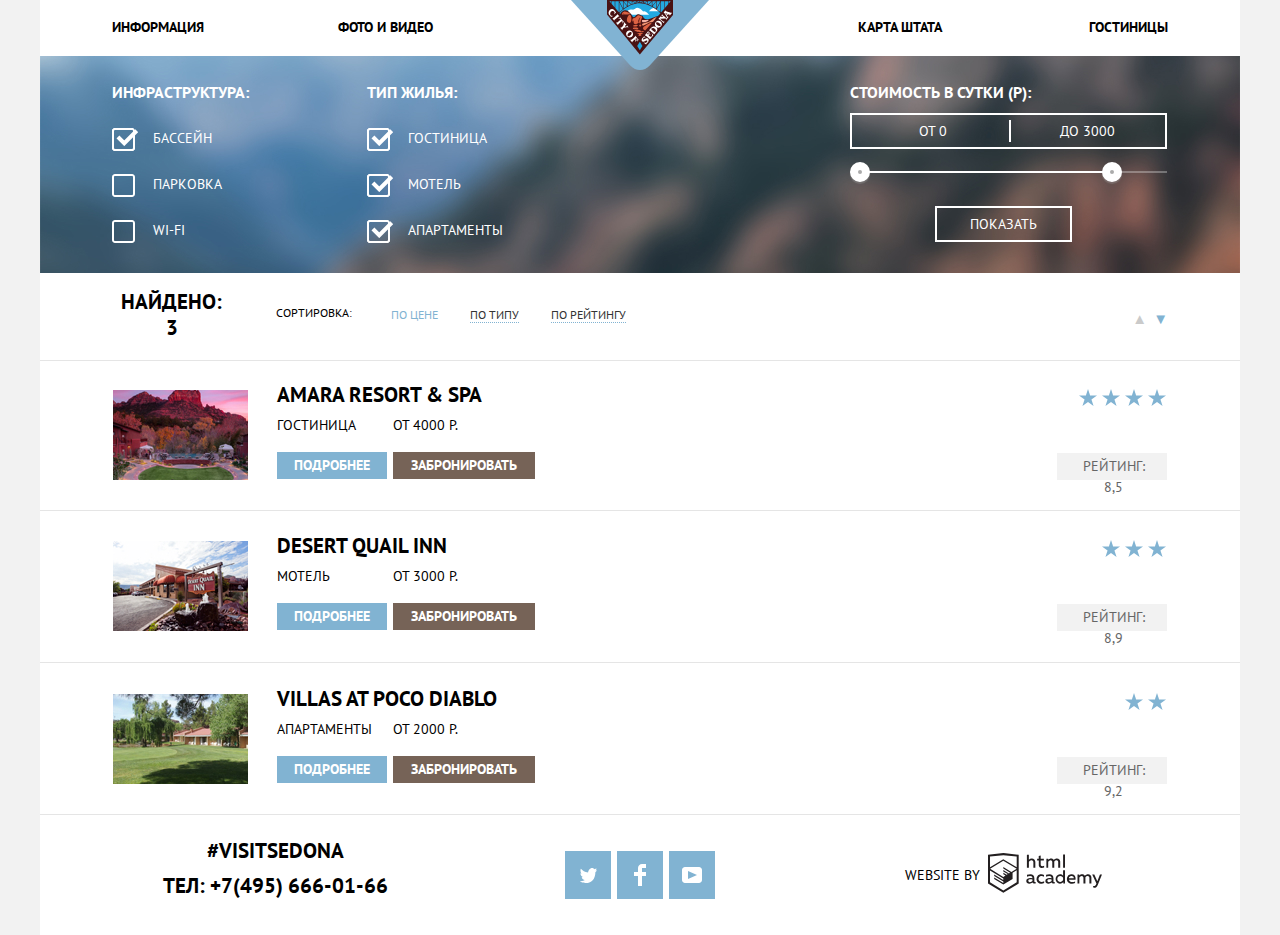
==== commit 94ada494: "20" ====
--- a/catalog.html
+++ b/catalog.html
@@ -17,7 +17,7 @@
   <div class="wrapper">
     <header class="main-header">
       <nav class="main-nav">
-        <a class="main-header-logo" href="index.html">
+        <a class="main-header-logo" href="index.html" aria-label="Главная">
           <img src="img/logo.svg" alt="logo" width="138" height="70">
         </a>
         <ul class="site-nav">
@@ -71,7 +71,7 @@
                 </fieldset>
               </div>
               <div class="filter-wrapper-range">
-                <fieldset>
+                  <fieldset>
                     <legend>Стоимость в сутки (Р): </legend>
                     <div class="price-filter">
                       <div class="price-filter-items">
@@ -86,11 +86,11 @@
                      <div class="scale">
                         <div class="bar"></div>
                      </div>
-                     <a class="toggle toggle-min" href="#"></a>
-                     <a class="toggle toggle-max" href="#"></a>
-                    </div>
-                    <button class="price-button" type="submit">Показать</button>
-                </fieldset>
+                     <a class="toggle toggle-min" href="#" aria-label="Меньше"></a>
+                     <a class="toggle toggle-max" href="#"aria-label="Больше"></a>
+                    </div>
+                    <button class="price-button" type="submit" aria-label="Показать">Показать</button>
+                  </fieldset>
               </div>
             </form>
         </section>
@@ -103,8 +103,8 @@
                     <li><a class="button-found active" href="#">По цене</a></li>
                     <li><a class="button-found" href="#">По типу</a></li>
                     <li><a class="button-found" href="#">По рейтингу</a></li>
-                    <li class="site-nav-castom"><a class="arrow" href="#">&#9650;</a></li>
-                    <li><a class="arrow active" href="#">&#9660;</a></li>
+                    <li class="site-nav-castom"><a class="arrow" href="#" aria-label="По уменьшению">&#9650;</a></li>
+                    <li><a class="arrow active" href="#" aria-label="По возрастанию">&#9660;</a></li>
                 </ul>
             </div>
 
@@ -202,21 +202,21 @@
         <h2 class="visually-hidden">соцсети</h2>
         <ul class="social-list">
           <li>
-            <a class="social-button" href="#">
+            <a class="social-button" href="#" aria-label="Twitter">
               <svg width="17" height="17" viewBox="0 0 17 17" fill="none" xmlns="http://www.w3.org/2000/svg">
                 <path d="M10.95 1.14409C12.635 0.648089 13.934 1.41409 14.527 2.32309C15.2 2.09209 15.858 1.84209 16.538 1.61509C16.5249 2.30145 16.2117 2.94761 15.681 3.38309C16.366 3.55309 16.985 2.89209 16.985 2.89209C16.816 3.89209 15.979 4.68009 15.422 4.91609C15.191 11.6661 12.247 16.1331 5.34498 15.9981H4.89898C4.48898 15.9981 0.734977 15.5381 0.000976562 14.1111C2.27198 14.3071 3.89398 13.6891 4.69398 12.9341C3.73398 12.6341 2.01498 12.4571 1.71498 9.98409C2.06398 10.0901 2.27898 10.2121 2.90498 10.1031C1.70498 9.24709 0.373977 8.53009 0.447977 6.33009C0.732977 6.65809 1.51498 6.86609 1.78798 6.80209C1.08498 6.56109 -0.182023 3.44209 0.893977 1.85009C2.71198 3.70409 4.62898 5.45609 8.04598 5.62309C8.25398 3.33009 9.18298 1.79309 10.95 1.14409Z" fill="white"/>
              </svg>
             </a>
           </li>
           <li>
-            <a class="social-button" href="#">
+            <a class="social-button" href="#" aria-label="Facebook">
               <svg width="12" height="22" viewBox="0 0 12 22" fill="none" xmlns="http://www.w3.org/2000/svg">
                 <path d="M12 4V0H8C5.79086 0 4 1.79086 4 4V8H0V12H4V22H8V12H12V8H8V4H12Z" fill="white"/>
               </svg>
             </a>
           </li>
           <li>
-            <a class="social-button" href="#">
+            <a class="social-button" href="#" aria-label="Youtube">
               <svg width="20" height="16" viewBox="0 0 20 16" fill="none" xmlns="http://www.w3.org/2000/svg">
                 <path fill-rule="evenodd" clip-rule="evenodd" d="M3 0H17C18.65 0 20 1.35 20 3V13C20 14.65 18.65 16 17 16H3C1.35 16 0 14.65 0 13V3C0 1.35 1.35 0 3 0ZM6.027 4.002V11.998L15.014 8L6.027 4.002Z" fill="white"/>
               </svg>
@@ -226,7 +226,7 @@
       </section>
       <section class="footer-copyright">
         <h3>Website by</h3>
-        <a class="academy" href="https://htmlacademy.ru/intensive/htmlcss">
+        <a class="academy" href="https://htmlacademy.ru/intensive/htmlcss" aria-label="HTML Academy">
           <svg width="114" height="40" viewBox="0 0 114 40" fill="none" xmlns="http://www.w3.org/2000/svg">
             <path fill-rule="evenodd" clip-rule="evenodd" d="M15.5197 0.057373H15.3509L0 1.71895V30.4945L15.3509 39.8382L30.7018 30.4945V1.71895L15.5197 0.057373ZM77.0183 1.62185H75.0876V14.7311H77.0183V1.62185ZM40.8619 1.63264V6.76843C41.6131 5.9864 42.6386 5.5436 43.7105 5.53843C44.6823 5.47908 45.6329 5.84495 46.3253 6.54479C47.0177 7.24462 47.3866 8.21244 47.3399 9.20685V14.7634H45.367V9.46579C45.4231 8.94897 45.2754 8.43059 44.9566 8.02553C44.6377 7.62047 44.174 7.36218 43.6683 7.3079H43.3518C42.3456 7.36979 41.4321 7.9295 40.9041 8.80764V14.7634H38.8995V1.63264H40.8619ZM77.0183 30.4837H75.2775V29.0595C74.4828 30.1353 73.23 30.7538 71.9119 30.7211C69.4751 30.5528 67.5825 28.4822 67.5825 25.9845C67.5825 23.4867 69.4751 21.4162 71.9119 21.2479C73.1195 21.2052 74.2818 21.7203 75.0771 22.6505V17.3205H77.0183V30.4837ZM47.0656 29.0595C47.263 29.0515 47.4583 29.0152 47.6459 28.9516V30.3866C47.2482 30.5404 46.826 30.6172 46.4009 30.6132C45.6482 30.6769 44.9394 30.2429 44.639 29.5342C43.7036 30.31 42.5302 30.7227 41.3261 30.6995C39.733 30.6995 38.256 29.804 38.256 27.9482C38.256 25.65 40.3661 24.9379 42.1702 24.9379C42.9402 24.9505 43.707 25.0408 44.4596 25.2076V24.884C44.4596 23.805 43.6578 22.9742 42.1491 22.9742C41.0585 22.9764 39.9804 23.2116 38.9839 23.6647V21.8305C40.0678 21.451 41.204 21.2506 42.3495 21.2371C44.8394 21.2371 46.3693 22.4455 46.3693 25.1753V28.4121C46.3546 28.5668 46.401 28.721 46.4981 28.8406C46.5951 28.9601 46.7349 29.035 46.8862 29.0487H47.0656V29.0595ZM40.2711 27.8403C40.298 28.229 40.4761 28.5905 40.7655 28.844C41.055 29.0974 41.4317 29.2217 41.8115 29.189H41.9275C42.8819 29.1906 43.7973 28.8022 44.4702 28.11V26.5779C43.842 26.4414 43.2026 26.3655 42.5605 26.3513C41.5055 26.3513 40.2817 26.7074 40.2817 27.8403H40.2711ZM56.0229 21.9384C55.1962 21.4632 54.2596 21.2246 53.3115 21.2479H52.9422C51.7332 21.2873 50.5891 21.8166 49.7619 22.7192C48.9347 23.6218 48.4923 24.8236 48.5321 26.06V26.5024C48.6957 29.0004 50.805 30.8921 53.2482 30.7318C54.2519 30.7555 55.2477 30.5452 56.1601 30.1168V28.2718C55.3769 28.7215 54.4945 28.9591 53.5963 28.9624C52.5199 29.0288 51.4963 28.4793 50.9385 27.5356C50.3806 26.5918 50.3806 25.4095 50.9385 24.4658C51.4963 23.522 52.5199 22.9725 53.5963 23.039C54.461 23.0357 55.3066 23.2989 56.0229 23.7942V21.9384ZM66.1514 29.0595C66.3488 29.0515 66.5441 29.0152 66.7317 28.9516V30.3866C66.334 30.5404 65.9118 30.6172 65.4867 30.6132C64.734 30.6769 64.0252 30.2429 63.7248 29.5342C62.7894 30.31 61.616 30.7227 60.4119 30.6995C58.8188 30.6995 57.3417 29.804 57.3417 27.9482C57.3417 25.65 59.4518 24.9379 61.256 24.9379C62.0259 24.9505 62.7928 25.0408 63.5454 25.2076V24.884C63.5454 23.805 62.7436 22.9742 61.2349 22.9742C60.1443 22.9764 59.0662 23.2116 58.0697 23.6647V21.8305C59.1536 21.451 60.2897 21.2506 61.4353 21.2371C63.9252 21.2371 65.455 22.4455 65.455 25.1753V28.4121C65.4404 28.5668 65.4868 28.721 65.5838 28.8406C65.6809 28.9601 65.8207 29.035 65.972 29.0487H66.1514V29.0595ZM59.855 28.8481C59.5632 28.5943 59.3837 28.2311 59.3569 27.8403H59.378C59.378 26.7074 60.5385 26.3513 61.6569 26.3513C62.299 26.3655 62.9383 26.4414 63.5665 26.5779V28.11C62.8937 28.8022 61.9782 29.1906 61.0239 29.189H60.9078C60.5263 29.2247 60.1469 29.1019 59.855 28.8481ZM69.3271 25.9305C69.3271 24.2859 70.6308 22.9526 72.239 22.9526L72.2601 23.0066C73.4742 23.0066 74.5742 23.7382 75.0665 24.8732V27.0311C74.5856 28.1871 73.4673 28.9296 72.239 28.9084C70.6308 28.9084 69.3271 27.5752 69.3271 25.9305ZM83.3486 21.2479C86.8408 21.2479 88.0541 24.1395 87.4844 26.7397H80.922C81.1436 28.3582 82.6839 29.0163 84.2876 29.0163C85.2509 29.0196 86.2027 28.8021 87.0729 28.3797V30.1061C86.0736 30.5421 84.9939 30.7519 83.9078 30.7211C81.2385 30.7211 78.8963 29.189 78.8963 25.9521C78.8362 24.7502 79.2482 23.5736 80.0408 22.6841C80.8334 21.7945 81.9408 21.2658 83.1165 21.2155H83.3486V21.2479ZM80.8693 25.1753C80.9704 23.8237 82.1216 22.8104 83.4436 22.9095H83.4858C84.1064 22.8531 84.7196 23.08 85.1612 23.5295C85.6028 23.979 85.8275 24.6051 85.7752 25.24H80.8693V25.1753ZM89.489 30.4621V21.4961H91.2298V22.575C91.9777 21.7197 93.041 21.2229 94.1628 21.2047C95.2951 21.1328 96.3712 21.7163 96.9482 22.7153C97.7407 21.8335 98.8477 21.3161 100.018 21.2803C100.952 21.2327 101.859 21.6011 102.507 22.2901C103.154 22.9792 103.478 23.9213 103.394 24.8732V30.4837H101.39V24.9271C101.437 24.4734 101.306 24.0191 101.024 23.6647C100.743 23.3104 100.336 23.0852 99.8917 23.039H99.6174C98.7512 23.0941 97.9525 23.536 97.4335 24.2474V30.4837H95.4289V24.9271C95.4728 24.47 95.3357 24.0139 95.0481 23.6611C94.7606 23.3082 94.3467 23.088 93.8991 23.0497H93.6881C92.7466 23.1344 91.8915 23.6449 91.3564 24.4416V30.5161H89.5312L89.489 30.4621ZM113.977 21.4745H111.972L109.324 28.2718L106.306 21.4853H104.196L108.417 30.5484L108.237 31.0016C107.72 32.3611 107.003 33.0516 106.053 33.0516C105.75 33.0548 105.447 33.0112 105.156 32.9221V34.6161C105.536 34.7125 105.926 34.7632 106.317 34.7671C107.646 34.7671 108.902 34.0226 109.851 31.6813L113.977 21.4745ZM52.689 5.78658V2.54974L50.7266 3.01369V5.73264H49.144V7.49132H50.7899V11.9905C50.7231 12.817 51.0244 13.6301 51.61 14.2038C52.1955 14.7775 53.0028 15.0505 53.8073 14.9468C54.5996 14.9535 55.3875 14.8259 56.139 14.5692V12.8429C55.5727 13.0781 54.9672 13.199 54.356 13.199C53.2165 13.199 52.689 12.8105 52.689 11.6237V7.5129H55.8541V5.78658H52.689ZM58.3862 14.7526V5.75421H60.1376V6.83316C60.8811 5.97655 61.9403 5.476 63.0601 5.45211C64.1624 5.38099 65.2146 5.93142 65.8032 6.88711C66.5958 6.00534 67.7028 5.48794 68.8734 5.45211C69.8138 5.41462 70.7233 5.79859 71.364 6.50353C72.0046 7.20846 72.3126 8.16418 72.2073 9.12053V14.7418H70.2028V9.18527C70.2499 8.73151 70.1184 8.27721 69.8373 7.92287C69.5561 7.56853 69.1485 7.34334 68.7046 7.29711H68.4619C67.5957 7.35228 66.797 7.7942 66.278 8.50553V14.7418H64.2734V9.18527C64.3206 8.73151 64.1891 8.27721 63.9079 7.92287C63.6268 7.56853 63.2191 7.34334 62.7752 7.29711H62.5326C61.5911 7.38181 60.736 7.89229 60.2009 8.68895V14.7634H58.3862V14.7526ZM28.6972 29.3033L28.7078 29.2968L28.6972 29.3184V29.3033ZM28.6972 17.3205V29.3033L15.3509 37.4321L2.00459 29.3184V17.5147L15.2876 25.6068V27.0311L6.18257 21.5284V22.9418L15.3404 28.5632V30.0629L6.19312 24.4955V25.9521L15.3509 31.5734L24.5826 25.9197V19.8129L28.6972 17.3205ZM28.7078 15.7776L25.0362 17.9355L23.3482 19.0145L15.3087 14.0837V15.4971L22.156 19.7266L22.0083 19.8237L20.9532 20.4063L15.2876 16.9537V18.3995L19.761 21.1184L18.706 21.8413L15.3298 19.7913V21.2047L17.5454 22.5426L15.2982 23.9021L2.11009 15.864L15.3087 7.72869L28.7078 15.7776ZM15.2876 6.27211L28.7078 14.3534V3.56395L15.3615 2.12895L2.01514 3.56395V14.3534L15.2876 6.27211Z"/>
           </svg>
--- a/css/style.min.css
+++ b/css/style.min.css
@@ -1 +1 @@
-:root{--basic-black:#000;--basic-azure:#81B3D2;--basic-brown:#766357;--basic-dark-azure:#5496BD;--basic-extra-azure:#669EC0;--basic-white:#fff;--basic-dark-brown:#503E33;--basic-extra-brown:#604E43;--basic-opacity-black:#333;--basic-gray:#EEE;--basic-white-opacity:#fff;--basic-white-body:#F2F2F2;--basic-border-grey:#E5E5E5;--basic-shadow:#ababab;--basic-calendar:#A9A9A9;--basic-academy:#231F20;--basic-shadow-opacity:#ababab;--basic-arrow:#CACACA;--basic-rating:#666;--special:#663d15}body{min-width:1280px;margin:0;padding:0;font-family:"PT Sans",sans-serif;font-size:14px;line-height:26px;font-weight:700;color:var(--basic-black);text-transform:uppercase;background-position:top center;background-repeat:no-repeat;background:var(--basic-white-body);min-height:100%;display:grid;grid-template-rows:min-content 1fr min-content;align-content:start}.wrapper{width:1200px;background-color:var(--basic-white);margin:0 auto}.container{text-align:center}a{text-decoration:none}img{max-width:100%;height:auto}p{margin:0}ul{margin:0;padding:0}h1,h2,h3,h4{margin:0}button{border:0;background:none}.visually-hidden{position:absolute;width:1px;height:1px;margin:-1px;border:0;padding:0;white-space:nowrap;clip-path:inset(100%);clip:rect(0 0 0 0);overflow:hidden}.main-nav{position:relative;text-align:center;color:var(--basic-black);background-color:var(--basic-white)}.site-nav{list-style:none;display:flex;margin:0;padding:0}.site-nav > li{margin-top:14px;margin-bottom:16px}.site-nav > li:first-child{margin-left:72px;margin-right:134px}.site-nav > li:nth-child(3){margin-right:147px}.site-nav > li:nth-child(4){margin-right:72px}.site-nav a{color:var(--basic-black)}.site-nav a:hover{color:var(--basic-azure)}.site-nav a:active{color:var(--basic-black);opacity:.3}.site-nav a:focus{color:var(--basic-brown)}.site-nav-castom{margin-left:auto}.main-header-logo{position:absolute;right:531px}.bg-img{width:1200px;height:509px;background:url(../img/background-photo.jpg) no-repeat;background-size:100% auto;display:block}.welcompng{padding-top:77px}.welcompng::before{display:block;content:"";width:1200px;height:57px;background:url(../img/Shape.png) no-repeat;position:absolute;top:509px}.description{height:216px;text-align:center}.description h3{padding-top:42px;padding-bottom:16px;font-size:21px;line-height:26px;min-height:80px}.description p{font-weight:400;color:var(--basic-opacity-black)}.main-reason{margin:0;padding:0;list-style:none;display:grid;grid-template-columns:1fr 1fr 1fr}.main-reason h3{font-size:21px;line-height:21px;margin-top:45px}.main-reason p{font-size:14px;line-height:21px;color:var(--basic-opacity-black);font-weight:400}.reason-numbers{margin-top:28px;margin-bottom:24px}.add-reason{grid-column-start:1;grid-column-end:4}.first-reason{min-height:256px;text-align:center;background-color:var(--basic-azure);color:var(--basic-white);display:grid;grid-template-columns:1fr 1fr 1fr}.first-reason p{color:var(--basic-white);padding:0 50px}.first-reason-text{grid-column-start:1}.first-reason-img{height:256px;grid-column-end:4;grid-column-start:2}.product-reason{min-height:330px;list-style:none;background-color:var(--basic-white);display:grid;grid-template-columns:1fr 1fr 1fr}.product-reason-item{text-align:center;margin-top:60px}.product-reason-item h4{font-size:21px;line-height:21px;padding-top:18px;padding-bottom:27px}.product-reason >.product-reason-item:nth-child(2) h4{padding-top:19px;padding-bottom:28px}.product-reason >.product-reason-item:last-child{margin-top:0;padding-top:55px}.second-reason{min-height:256px;text-align:center;background-color:var(--basic-azure);color:var(--basic-white);grid-column-start:1;grid-column-end:4;display:grid;grid-template-columns:1fr 1fr 1fr}.second-reason p{color:var(--basic-white)}.second-reason h3{margin-top:49px}.second-reason-text{grid-column-end:4}.second-reason-img{height:256px;grid-column-start:1;grid-column-end:3;grid-row:1}.second-reason .reason-numbers{margin-top:27px;margin-bottom:24px}.else-reason{min-height:256px;text-align:center;background-color:var(--basic-gray)}.interest{min-height:291px;text-align:center;position:relative}.interest p{font-size:14px;line-height:24px;font-weight:400}.interest h3{padding-top:55px;font-size:30px;padding-right:10px}.interest-hotel{min-height:95px;display:flex;justify-content:center;align-items:center;margin-top:10px;margin-bottom:19px}.interest-hotel p{padding-left:1px;padding-bottom:2px}.button{padding:30px 125px;width:319px;height:26px;align-content:center;font-size:21px;line-height:26px;background-color:var(--basic-brown);color:var(--basic-white);display:inline-block}.button:hover{background-color:var(--basic-extra-brown)}.button:focus{background-color:var(--basic-dark-brown);color:var(--basic-white-opacity)}.map{height:473px}.main-footer{min-height:120px;text-align:center;display:grid;grid-template-columns:1fr 1fr 1fr}.footer-contact{font-size:21px;line-height:26px;display:flex;flex-direction:column;margin-top:23px;margin-left:70px}.footer-contact p{margin-bottom:9px}.footer-phone{color:var(--basic-black)}.footer-social{display:flex;justify-content:center;align-items:center}.social-list{list-style:none;display:flex;padding:0;margin:0}.social-list > li{margin-right:6px}.social-list > li:last-child{margin-right:0}.social-button{min-height:48px;width:46px;background-color:var(--basic-azure);display:flex;justify-content:center;align-items:center}.social-button:last-child{margin-right:0}.social-button:hover{background-color:var(--basic-extra-azure)}.social-button:focus{background-color:var(--basic-dark-azure)}.footer-copyright{display:flex;margin-left:65px;align-items:center}.footer-copyright h3{font-size:14px;font-weight:400;margin-right:8px}.academy{padding-top:4px}.academy svg{fill:var(--basic-academy)}.academy svg:hover{fill:var(--basic-azure)}.academy svg:active{fill:var(--basic-shadow)}.name-hotel{min-height:26px;margin-bottom:7px;font-size:21px;line-height:26px;color:var(--basic-black);min-width:240px;margin-top:-6px;margin-left:-47px}.name-hotel:hover{color:var(--basic-azure)}.name-hotel:focus{color:var(--basic-opacity-black)}.catalog-hotel{list-style:none;display:grid;margin:0;padding:0}.catalog-hotel p{font-weight:400;font-size:14px;line-height:21px}.catalog-item{padding:27px 73px 30px;display:grid;grid-template-columns:1fr 3fr 1fr;min-height:150px;border-top:1px solid var(--basic-border-grey);box-sizing:border-box}.catalog-item:nth-child(2){padding:28px 73px 31px}.catalog-item:last-child{padding:29px 73px 30px;border-bottom:1px solid var(--basic-border-grey)}.catalog-description{text-align:left;display:flex;flex-direction:column}.catalog-description-row{display:flex;margin-left:-47px}.wrapper-description{display:flex;flex-direction:column-reverse}.catalog-rating{display:flex;flex-direction:column;justify-content:flex-end}.catalog-image{padding-top:2px;width:135px;height:90px}.rating{margin:0;width:110px;height:27px;padding:3px 12px 3px 15px;color:#666;background-color:#F2F2F2;box-sizing:border-box;margin-left:auto}.star{margin-left:auto;margin-bottom:auto}.star-symbol{width:18px;height:17px}legend{padding:0}.filter{width:1200px;min-height:217px;background:url(../img/background.jpg) no-repeat}.form-filter{display:flex;padding:26px 73px 32px 72px}.form-filter label{position:relative;display:block;cursor:pointer;user-select:none}.filter-input:focus ~ label{outline:2px solid var(--basic-black)}.filter-input-checkbox + label::before{content:"";position:absolute;width:23px;height:23px;left:-41px;background:url(../img/checkbox-off.svg)}.filter-input-checkbox:checked + label::after{content:"";position:absolute;width:27px;height:23px;left:-41px;background:url(../img/checkbox-on.png)}.form-filter legend{font-size:16px;line-height:21px}.form-filter ul{list-style:none;line-height:46px}.filter-wrapper-checkbox{display:flex;text-align:left}.filter-wrapper-checkbox fieldset{color:var(--basic-white);border:none;padding:0;margin:0}.filter-wrapper-checkbox fieldset:first-child{margin-right:118px}.filter-wrapper-range{display:flex;flex-direction:column;margin-left:auto}.filter-wrapper-range fieldset{border:none;color:var(--basic-white);margin:0;padding:0;text-align:center}.filter-wrapper-range fieldset > legend{margin-bottom:10px;text-align:left}.price-filter{display:flex;align-items:center;border:2px solid var(--basic-white);width:317px;height:36px;box-sizing:border-box;text-align:center;position:relative}.price-filter a{color:var(--basic-white)}.price-filter-items{font-weight:400;display:flex;justify-content:center;align-items:center}.price-filter-items:first-child{width:58px;height:21px;margin-left:52px}.price-filter-items:last-child{width:83px;height:21px;margin-left:auto;margin-right:36px}.price-filter::before{display:block;content:"";position:absolute;width:2px;height:22px;background:url(../img/Rectangle.svg) no-repeat;left:50%}.filter-price-range{width:317px;height:55px;position:relative;padding-top:22px;box-sizing:border-box;margin-bottom:2px}.filter-price-range .scale{height:2px;background:var(--basic-white-opacity)}.filter-price-range .bar{width:248px;height:2px;background:var(--basic-white);margin-left:10px}.filter-price-range .toggle{position:absolute;top:13px;left:0;width:4px;height:4px;padding:0;border:8px solid var(--basic-white);background-color:var(--basic-shadow);border-radius:50%;box-shadow:0 2px 1px 0 var(--basic-shadow-opacity)}.filter-price-range .toggle:focus{outline:2px solid var(--basic-black)}.filter-price-range .toggle-max{left:252px}.filter-price-range .toggle:hover{width:6px;height:6px}.price-button{font-size:14px;line-height:21px;font-family:"PT Sans",sans-serif;text-transform:uppercase;color:var(--basic-white);width:137px;height:36px;background:transparent;border:2px solid var(--basic-white);margin-right:10px}.filter-checkbox{height:21px;margin-top:25px;font-size:14px;line-height:21px;font-weight:400;color:var(--basic-white);padding-left:41px}.found-catalog{display:flex;align-items:center;min-height:86px;padding:0 72px 0 73px;box-sizing:border-box}.found-catalog h2{padding-bottom:4px;min-width:117px;margin-right:46px}.found-catalog p{width:75px;height:18px;margin:0;font-weight:400;font-size:12px;line-height:18px;margin-right:40px;margin-bottom:8px}.found-catalog-list{list-style:none;padding:0;margin:0;display:flex;width:100%}.found-catalog-list li{margin-right:32px}.found-catalog-list li:nth-child(3){margin-right:0}.found-catalog-list li:nth-child(4){margin-right:0;margin-top:5px}.found-catalog-list li:nth-child(5){margin-left:6px;margin-right:0;margin-top:5px}.button-found{font-weight:400;font-size:12px;line-height:18px;color:var(--basic-opacity-black);border-bottom:1px dotted var(--basic-azure)}.arrow{font-size:15px;border:none;color:var(--basic-arrow)}.arrow.active{color:var(--basic-azure)}.button-found:hover{color:var(--basic-azure)}.button-found:focus{color:var(--basic-black);border:none}.arrow:hover{color:var(--basic-black)}.arrow:focus{color:var(--basic-azure)}.button-detailed{text-align:center;width:110px;height:27px;padding:3px 17px;font-size:14px;line-height:21px;background-color:var(--basic-azure);color:var(--basic-white);display:block;box-sizing:border-box;margin-top:16px;margin-right:6px}.button-detailed:hover{background-color:var(--basic-extra-azure)}.button-detailed:focus{background-color:var(--basic-dark-azure);color:var(--basic-white-opacity)}.catalog{text-align:center;padding:3px 17px;width:142px;height:27px;font-size:14px;line-height:21px;box-sizing:border-box;margin-top:16px}.button-found.active{color:var(--basic-azure);border:none}.page{height:100%}.interest-search input{padding:0}.interest-search{width:568px;height:395px;display:none;flex-direction:column;padding:54px 55px 55px 56px;background-color:#fff;box-sizing:border-box;position:absolute;left:315px}.interest-search-show{display:flex;animation:bounce .6s}.interest-search-error{animation:shake .6s}.date{display:flex;position:relative}.date-arrival-label{width:121px;height:26px;padding-top:7px;padding-right:22px;box-sizing:border-box}.date-departure-label{width:125px;height:26px;padding-top:6px;padding-right:19px;box-sizing:border-box}.calendar .calendar-icon{position:absolute;top:7px;left:428px;fill:var(--basic-calendar)}.calendar:focus .calendar-icon{outline:2px solid var(--basic-black)}.calendar .calendar-icon:hover{fill:var(--basic-black)}.calendar .calendar-icon:active{fill:var(--basic-azure)}.date .check{font-family:"PT Sans",sans-serif;font-size:14px;line-height:26px;text-transform:uppercase;font-weight:700;min-width:346px;height:38px;background:var(--basic-white-body);border:none;padding-left:7px;box-sizing:border-box}.date:first-child .check{margin-bottom:29px;padding-bottom:1px;padding-left:14px}.date:nth-child(2) .check{margin-bottom:30px;padding-left:13px;padding-bottom:1px}.date .check:hover{background:#EBEBEB}.date .check:focus{background:var(--basic-white);border:2px solid #E5E5E5;outline:none}.people{display:flex;margin-bottom:55px}.people .check{outline:none}.people .adults-label{width:101px;height:26px;margin-right:12px;position:relative;padding-top:7px;padding-right:30px;box-sizing:border-box}.people .children-label{width:68px;height:26px;margin-left:50px;position:relative;padding-top:7px;padding-right:27px;box-sizing:border-box}.people .check{padding:0;font-family:"PT Sans",sans-serif;font-size:14px;line-height:26px;font-weight:700;width:114px;height:38px;border:none;background:var(--basic-white-body);display:flex;text-align:center}.search-button{width:458px;height:58px;font-family:"PT Sans",sans-serif;font-size:21px;line-height:26px;text-transform:uppercase;color:var(--basic-white);background:var(--basic-azure);border:none;outline:none}.search-button:hover{background:var(--basic-extra-azure)}.search-button:active{background:var(--basic-dark-azure);color:var(--basic-white-opacity)}.search-button:focus{outline:2px solid #000}.adults-items{display:flex;position:relative}.children-items{display:flex;position:relative}.adults-items .minus{position:absolute;left:120px;top:5px}.adults-items .plus{position:absolute;left:196px;top:8px}.children-items .minus{position:absolute;left:126px;top:5px}.children-items .plus{position:absolute;left:202px;top:8px}.minus{padding:5px;box-sizing:border-box}.plus{padding:5px;box-sizing:border-box}.minus svg{fill:var(--basic-calendar)}.minus:hover svg{fill:var(--basic-black)}.minus:active svg{fill:var(--basic-azure)}.plus svg{fill:var(--basic-calendar)}.plus:hover svg{fill:var(--basic-black)}.plus:active svg{fill:var(--basic-azure)}@keyframes bounce{0%{transform:translateY(-2000px)}70%{transform:translateY(30px)}90%{transform:translateY(-10px)}100%{transform:translateY(0)}}@keyframes shake{0%,100%{transform:translateX(0)}10%,30%,50%,70%,90%{transform:translateX(-10px)}20%,40%,60%,80%{transform:translateX(10px)}}+:root{--basic-black:#000000;--basic-azure:#81B3D2;--basic-brown:#766357;--basic-dark-azure:#5496BD;--basic-extra-azure:#669EC0;--basic-white:#ffffff;--basic-dark-brown:#503E33;--basic-extra-brown:#604E43;--basic-opacity-black:#333333;--basic-gray:#EEEEEE;--basic-white-opacity:rgb(255, 255, 255, 0.3);--basic-white-body:#F2F2F2;--basic-border-grey:#E5E5E5;--basic-shadow:#ababab;--basic-calendar:#A9A9A9;--basic-academy:#231F20;--basic-shadow-opacity:rgb(171, 171, 171, 0.3);--basic-arrow:#CACACA;--basic-rating:#666666;--special:#663d15}body{min-width:1280px;margin:0;padding:0;font-family:"PT Sans",sans-serif;font-size:14px;line-height:26px;font-weight:700;color:var(--basic-black);text-transform:uppercase;background-position:top center;background-repeat:no-repeat;background:var(--basic-white-body);min-height:100%;display:grid;grid-template-rows:min-content 1fr min-content;align-content:start}.wrapper{width:1200px;background-color:var(--basic-white);margin:0 auto}.container{text-align:center}a{text-decoration:none}img{max-width:100%;height:auto}p{margin:0}ul{margin:0;padding:0}h1,h2,h3,h4{margin:0}button{border:0;background:0 0}.visually-hidden{position:absolute;width:1px;height:1px;margin:-1px;border:0;padding:0;white-space:nowrap;clip-path:inset(100%);clip:rect(0 0 0 0);overflow:hidden}.main-nav{position:relative;text-align:center;color:var(--basic-black);background-color:var(--basic-white)}.site-nav{list-style:none;display:flex;margin:0;padding:0}.site-nav>li{margin-top:14px;margin-bottom:16px}.site-nav>li:first-child{margin-left:72px;margin-right:134px}.site-nav>li:nth-child(3){margin-right:147px}.site-nav>li:nth-child(4){margin-right:72px}.site-nav a{color:var(--basic-black)}.site-nav a:hover{color:var(--basic-azure)}.site-nav a:active{color:var(--basic-black);opacity:.3}.site-nav a:focus{color:var(--basic-brown)}.site-nav-castom{margin-left:auto}.main-header-logo{position:absolute;right:531px}.bg-img{width:1200px;height:509px;background:url(../img/background-photo.jpg) no-repeat;background-size:100% auto;display:block}.welcompng{padding-top:77px}.welcompng::before{display:block;content:"";width:1200px;height:57px;background:url(../img/Shape.png) no-repeat;position:absolute;top:509px}.description{height:216px;text-align:center}.description h3{padding-top:42px;padding-bottom:16px;font-size:21px;line-height:26px;min-height:80px}.description p{font-weight:400;color:var(--basic-opacity-black)}.main-reason{margin:0;padding:0;list-style:none;display:grid;grid-template-columns:1fr 1fr 1fr}.main-reason h3{font-size:21px;line-height:21px;margin-top:45px}.main-reason p{font-size:14px;line-height:21px;color:var(--basic-opacity-black);font-weight:400}.reason-numbers{margin-top:28px;margin-bottom:24px}.add-reason{grid-column-start:1;grid-column-end:4}.first-reason{min-height:256px;text-align:center;background-color:var(--basic-azure);color:var(--basic-white);display:grid;grid-template-columns:1fr 1fr 1fr}.first-reason p{color:var(--basic-white);padding:0 50px}.first-reason-text{grid-column-start:1}.first-reason-img{height:256px;grid-column-end:4;grid-column-start:2}.product-reason{min-height:330px;list-style:none;background-color:var(--basic-white);display:grid;grid-template-columns:1fr 1fr 1fr}.product-reason-item{text-align:center;margin-top:60px}.product-reason-item h4{font-size:21px;line-height:21px;padding-top:18px;padding-bottom:27px}.product-reason>.product-reason-item:nth-child(2) h4{padding-top:19px;padding-bottom:28px}.product-reason>.product-reason-item:last-child{margin-top:0;padding-top:55px}.second-reason{min-height:256px;text-align:center;background-color:var(--basic-azure);color:var(--basic-white);grid-column-start:1;grid-column-end:4;display:grid;grid-template-columns:1fr 1fr 1fr}.second-reason p{color:var(--basic-white)}.second-reason h3{margin-top:49px}.second-reason-text{grid-column-end:4}.second-reason-img{height:256px;grid-column-start:1;grid-column-end:3;grid-row:1}.second-reason .reason-numbers{margin-top:27px;margin-bottom:24px}.else-reason{min-height:256px;text-align:center;background-color:var(--basic-gray)}.interest{min-height:291px;text-align:center;position:relative}.interest p{font-size:14px;line-height:24px;font-weight:400}.interest h3{padding-top:55px;font-size:30px;padding-right:10px}.interest-hotel{min-height:95px;display:flex;justify-content:center;align-items:center;margin-top:10px;margin-bottom:19px}.interest-hotel p{padding-left:1px;padding-bottom:2px}.button{padding:30px 125px;width:319px;height:26px;align-content:center;font-size:21px;line-height:26px;background-color:var(--basic-brown);color:var(--basic-white);display:inline-block}.button:hover{background-color:var(--basic-extra-brown)}.button:focus{background-color:var(--basic-dark-brown);color:var(--basic-white-opacity)}.map{height:473px}.main-footer{min-height:120px;text-align:center;display:grid;grid-template-columns:1fr 1fr 1fr}.footer-contact{font-size:21px;line-height:26px;display:flex;flex-direction:column;margin-top:23px;margin-left:70px}.footer-contact p{margin-bottom:9px}.footer-phone{color:var(--basic-black)}.footer-social{display:flex;justify-content:center;align-items:center}.social-list{list-style:none;display:flex;padding:0;margin:0}.social-list>li{margin-right:6px}.social-list>li:last-child{margin-right:0}.social-button{min-height:48px;width:46px;background-color:var(--basic-azure);display:flex;justify-content:center;align-items:center}.social-button:last-child{margin-right:0}.social-button:hover{background-color:var(--basic-extra-azure)}.social-button:focus{background-color:var(--basic-dark-azure)}.footer-copyright{display:flex;margin-left:65px;align-items:center}.footer-copyright h3{font-size:14px;font-weight:400;margin-right:8px}.academy{padding-top:4px}.academy svg{fill:var(--basic-academy)}.academy svg:hover{fill:var(--basic-azure)}.academy svg:active{fill:var(--basic-shadow)}.name-hotel{min-height:26px;margin-bottom:7px;font-size:21px;line-height:26px;color:var(--basic-black);min-width:240px;margin-top:-6px;margin-left:-47px}.name-hotel:hover{color:var(--basic-azure)}.name-hotel:focus{color:var(--basic-opacity-black)}.catalog-hotel{list-style:none;display:grid;margin:0;padding:0}.catalog-hotel p{font-weight:400;font-size:14px;line-height:21px}.catalog-item{padding:27px 73px 30px;display:grid;grid-template-columns:1fr 3fr 1fr;min-height:150px;border-top:1px solid var(--basic-border-grey);box-sizing:border-box}.catalog-item:nth-child(2){padding:28px 73px 31px}.catalog-item:last-child{padding:29px 73px 30px;border-bottom:1px solid var(--basic-border-grey)}.catalog-description{text-align:left;display:flex;flex-direction:column}.catalog-description-row{display:flex;margin-left:-47px}.wrapper-description{display:flex;flex-direction:column-reverse}.catalog-rating{display:flex;flex-direction:column;justify-content:flex-end}.catalog-image{padding-top:2px;width:135px;height:90px}.rating{margin:0;width:110px;height:27px;padding:3px 12px 3px 15px;color:#666;background-color:#f2f2f2;box-sizing:border-box;margin-left:auto}.star{margin-left:auto;margin-bottom:auto}.star-symbol{width:18px;height:17px}legend{padding:0}.filter{width:1200px;min-height:217px;background:url(../img/background.jpg) no-repeat}.form-filter{display:flex;padding:26px 73px 32px 72px}.form-filter label{position:relative;display:block;cursor:pointer;user-select:none}.filter-input:focus~label{outline:2px solid var(--basic-black)}.filter-input-checkbox+label::before{content:"";position:absolute;width:23px;height:23px;left:-41px;background:url(../img/checkbox-off.svg)}.filter-input-checkbox:checked+label::after{content:"";position:absolute;width:27px;height:23px;left:-41px;background:url(../img/checkbox-on.png)}.form-filter legend{font-size:16px;line-height:21px}.form-filter ul{list-style:none;line-height:46px}.filter-wrapper-checkbox{display:flex;text-align:left}.filter-wrapper-checkbox fieldset{color:var(--basic-white);border:none;padding:0;margin:0}.filter-wrapper-checkbox fieldset:first-child{margin-right:118px}.filter-wrapper-range{display:flex;flex-direction:column;margin-left:auto}.filter-wrapper-range fieldset{border:none;color:var(--basic-white);margin:0;padding:0;text-align:center}.filter-wrapper-range fieldset>legend{margin-bottom:10px;text-align:left}.price-filter{display:flex;align-items:center;border:2px solid var(--basic-white);width:317px;height:36px;box-sizing:border-box;text-align:center;position:relative}.price-filter a{color:var(--basic-white)}.price-filter-items{font-weight:400;display:flex;justify-content:center;align-items:center}.price-filter-items:first-child{width:58px;height:21px;margin-left:52px}.price-filter-items:last-child{width:83px;height:21px;margin-left:auto;margin-right:36px}.price-filter::before{display:block;content:"";position:absolute;width:2px;height:22px;background:url(../img/Rectangle.svg) no-repeat;left:50%}.filter-price-range{width:317px;height:55px;position:relative;padding-top:22px;box-sizing:border-box;margin-bottom:2px}.filter-price-range .scale{height:2px;background:var(--basic-white-opacity)}.filter-price-range .bar{width:248px;height:2px;background:var(--basic-white);margin-left:10px}.filter-price-range .toggle{position:absolute;top:13px;left:0;width:4px;height:4px;padding:0;border:8px solid var(--basic-white);background-color:var(--basic-shadow);border-radius:50%;box-shadow:0 2px 1px 0 var(--basic-shadow-opacity)}.filter-price-range .toggle:focus{outline:2px solid var(--basic-black)}.filter-price-range .toggle-max{left:252px}.filter-price-range .toggle:hover{width:6px;height:6px}.price-button{font-size:14px;line-height:21px;font-family:"PT Sans",sans-serif;text-transform:uppercase;color:var(--basic-white);width:137px;height:36px;background:0 0;border:2px solid var(--basic-white);margin-right:10px}.filter-checkbox{height:21px;margin-top:25px;font-size:14px;line-height:21px;font-weight:400;color:var(--basic-white);padding-left:41px}.found-catalog{display:flex;align-items:center;min-height:86px;padding:0 72px 0 73px;box-sizing:border-box}.found-catalog h2{padding-bottom:5px;min-width:117px;margin-right:46px}.found-catalog p{width:75px;height:18px;margin:0;font-weight:400;font-size:12px;line-height:18px;margin-right:40px;margin-bottom:8px}.found-catalog-list{list-style:none;padding:0;margin:0;display:flex;width:100%;padding-bottom:2px}.found-catalog-list li{margin-right:32px}.found-catalog-list li:nth-child(3){margin-right:0}.found-catalog-list li:nth-child(4){margin-right:0;margin-top:5px}.found-catalog-list li:nth-child(5){margin-left:6px;margin-right:0;margin-top:5px}.button-found{font-weight:400;font-size:12px;line-height:18px;color:var(--basic-opacity-black);border-bottom:1px dotted var(--basic-azure)}.arrow{font-size:15px;border:none;color:var(--basic-arrow)}.arrow.active{color:var(--basic-azure)}.button-found:hover{color:var(--basic-azure)}.button-found:focus{color:var(--basic-black);border:none}.arrow:hover{color:var(--basic-black)}.arrow:focus{color:var(--basic-azure)}.button-detailed{text-align:center;width:110px;height:27px;padding:3px 17px;font-size:14px;line-height:21px;background-color:var(--basic-azure);color:var(--basic-white);display:block;box-sizing:border-box;margin-top:16px;margin-right:6px}.button-detailed:hover{background-color:var(--basic-extra-azure)}.button-detailed:focus{background-color:var(--basic-dark-azure);color:var(--basic-white-opacity)}.catalog{text-align:center;padding:3px 17px;width:142px;height:27px;font-size:14px;line-height:21px;box-sizing:border-box;margin-top:16px}.button-found.active{color:var(--basic-azure);border:none}.page{height:100%}.interest-search input{padding:0}.interest-search{width:568px;height:395px;display:none;flex-direction:column;padding:54px 55px 55px 56px;background-color:#fff;box-sizing:border-box;position:absolute;left:315px}.interest-search-show{display:flex;animation:bounce .6s}.interest-search-error{animation:shake .6s}.date{display:flex;position:relative}.date-arrival-label{width:121px;height:26px;padding-top:7px;padding-right:22px;box-sizing:border-box}.date-departure-label{width:125px;height:26px;padding-top:6px;padding-right:19px;box-sizing:border-box}.calendar{position:absolute;top:8px;right:7px}.calendar .calendar-icon{fill:var(--basic-calendar)}.calendar:focus .calendar-icon{outline:2px solid var(--basic-black)}.calendar .calendar-icon:hover{fill:var(--basic-black)}.calendar .calendar-icon:active{fill:var(--basic-azure)}.date .check{font-family:"PT Sans",sans-serif;font-size:14px;line-height:26px;text-transform:uppercase;font-weight:700;min-width:346px;height:38px;background:var(--basic-white-body);border:none;padding-left:7px;box-sizing:border-box}.date:first-child .check{margin-bottom:29px;padding-bottom:1px;padding-left:14px}.date:nth-child(2) .check{margin-bottom:30px;padding-left:13px;padding-bottom:1px}.date .check:hover{background:#ebebeb}.date .check:focus{background:var(--basic-white);border:2px solid #e5e5e5;outline:0}.people{display:flex;margin-bottom:55px}.people .check{outline:0}.people .adults-label{width:101px;height:26px;margin-right:12px;position:relative;padding-top:7px;padding-right:30px;box-sizing:border-box}.people .children-label{width:68px;height:26px;margin-left:50px;position:relative;padding-top:7px;padding-right:27px;box-sizing:border-box}.people .check{padding:0;font-family:"PT Sans",sans-serif;font-size:14px;line-height:26px;font-weight:700;width:114px;height:38px;border:none;background:var(--basic-white-body);display:flex;text-align:center}.search-button{width:458px;height:58px;font-family:"PT Sans",sans-serif;font-size:21px;line-height:26px;font-weight:700;text-transform:uppercase;color:var(--basic-white);background:var(--basic-azure);border:none;outline:0;padding:0;padding-bottom:3px}.search-button:hover{background:var(--basic-extra-azure)}.search-button:active{background:var(--basic-dark-azure);color:var(--basic-white-opacity)}.search-button:focus{outline:2px solid #000}.adults-items{display:flex;position:relative}.children-items{display:flex;position:relative}.adults-items .minus{position:absolute;left:120px;top:5px}.adults-items .plus{position:absolute;left:196px;top:8px}.children-items .minus{position:absolute;left:126px;top:5px}.children-items .plus{position:absolute;left:202px;top:8px}.minus{padding:5px;box-sizing:border-box}.plus{padding:5px;box-sizing:border-box}.minus svg{fill:var(--basic-calendar)}.minus:hover svg{fill:var(--basic-black)}.minus:active svg{fill:var(--basic-azure)}.plus svg{fill:var(--basic-calendar)}.plus:hover svg{fill:var(--basic-black)}.plus:active svg{fill:var(--basic-azure)}@keyframes bounce{0%{transform:translateY(-2000px)}70%{transform:translateY(30px)}90%{transform:translateY(-10px)}100%{transform:translateY(0)}}@keyframes shake{0%,100%{transform:translateX(0)}10%,30%,50%,70%,90%{transform:translateX(-10px)}20%,40%,60%,80%{transform:translateX(10px)}}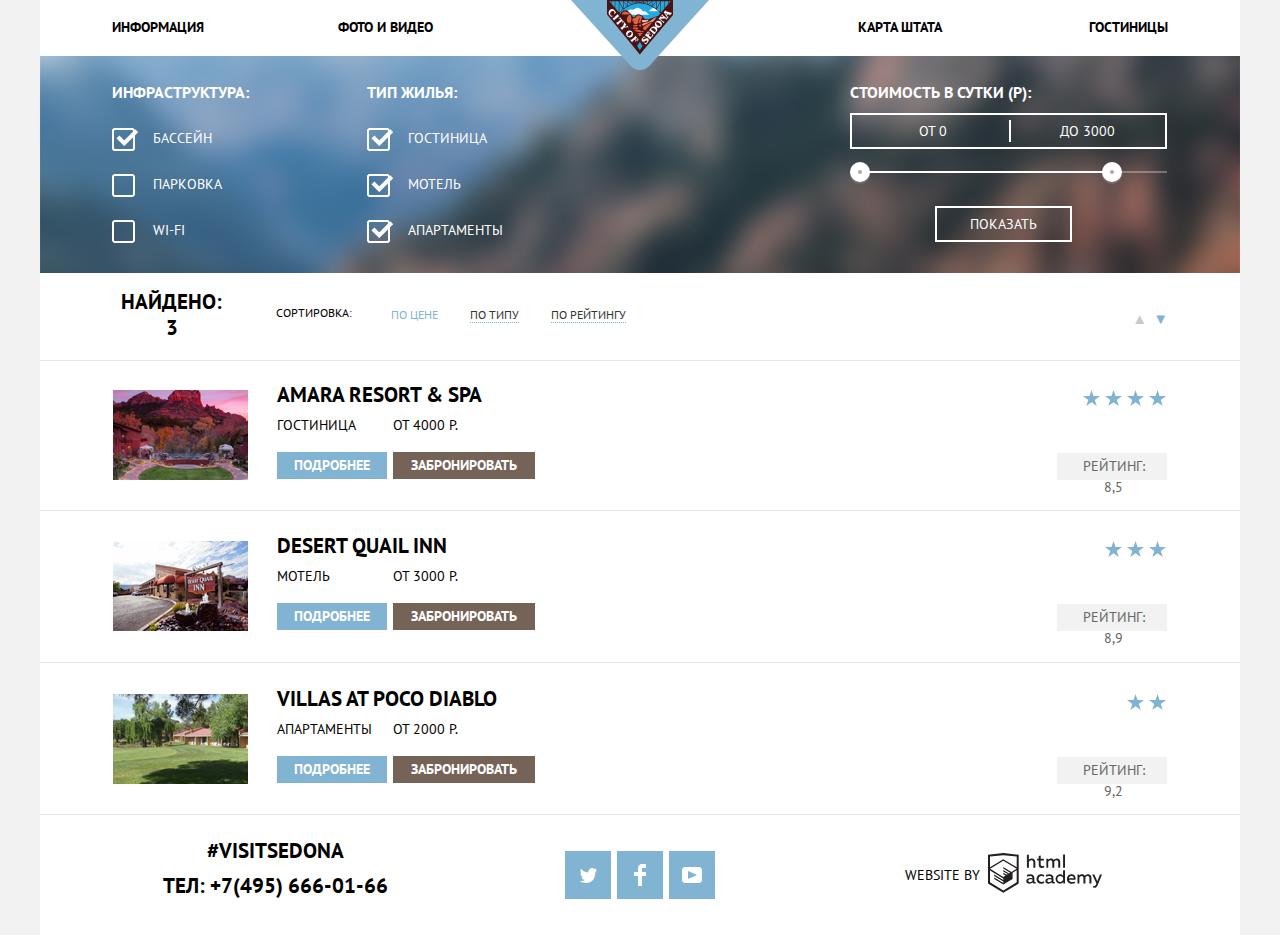
==== commit b348b469: "23" ====
--- a/catalog.html
+++ b/catalog.html
@@ -128,10 +128,10 @@
                     </div>
                     <div class="catalog-rating">
                       <div class="star">
-                        <span class="star-symbol"><img src="img/star.svg" alt="star"></span>
-                        <span class="star-symbol"><img src="img/star.svg" alt="star"></span>
-                        <span class="star-symbol"><img src="img/star.svg" alt="star"></span>
-                        <span class="star-symbol"><img src="img/star.svg" alt="star"></span>
+                        <span class="star-symbol"><img src="img/star.svg" alt="star" width="18px" height="17px"></span>
+                        <span class="star-symbol"><img src="img/star.svg" alt="star" width="18px" height="17px"></span>
+                        <span class="star-symbol"><img src="img/star.svg" alt="star" width="18px" height="17px"></span>
+                        <span class="star-symbol"><img src="img/star.svg" alt="star" width="18px" height="17px"></span>
                       </div>
                       <p class="rating">Рейтинг: 8,5</p>
                     </div>
@@ -155,9 +155,9 @@
                   </div>
                   <div class="catalog-rating">
                     <div class="star">
-                      <span class="star-symbol"><img src="img/star.svg" alt="star"></span>
-                      <span class="star-symbol"><img src="img/star.svg" alt="star"></span>
-                      <span class="star-symbol"><img src="img/star.svg" alt="star"></span>
+                      <span class="star-symbol"><img src="img/star.svg" alt="star" width="18px" height="17px"></span>
+                      <span class="star-symbol"><img src="img/star.svg" alt="star" width="18px" height="17px"></span>
+                      <span class="star-symbol"><img src="img/star.svg" alt="star" width="18px" height="17px"></span>
                     </div>
                     <p class="rating">Рейтинг: 8,9</p>
                   </div>
@@ -181,8 +181,8 @@
                   </div>
                   <div class="catalog-rating">
                     <div class="star">
-                        <span class="star-symbol"><img src="img/star.svg" alt="star"></span>
-                        <span class="star-symbol"><img src="img/star.svg" alt="star"></span>
+                        <span class="star-symbol"><img src="img/star.svg" alt="star" width="18px" height="17px"></span>
+                        <span class="star-symbol"><img src="img/star.svg" alt="star" width="18px" height="17px"></span>
                     </div>
                     <p class="rating">Рейтинг: 9,2</p>
                   </div>
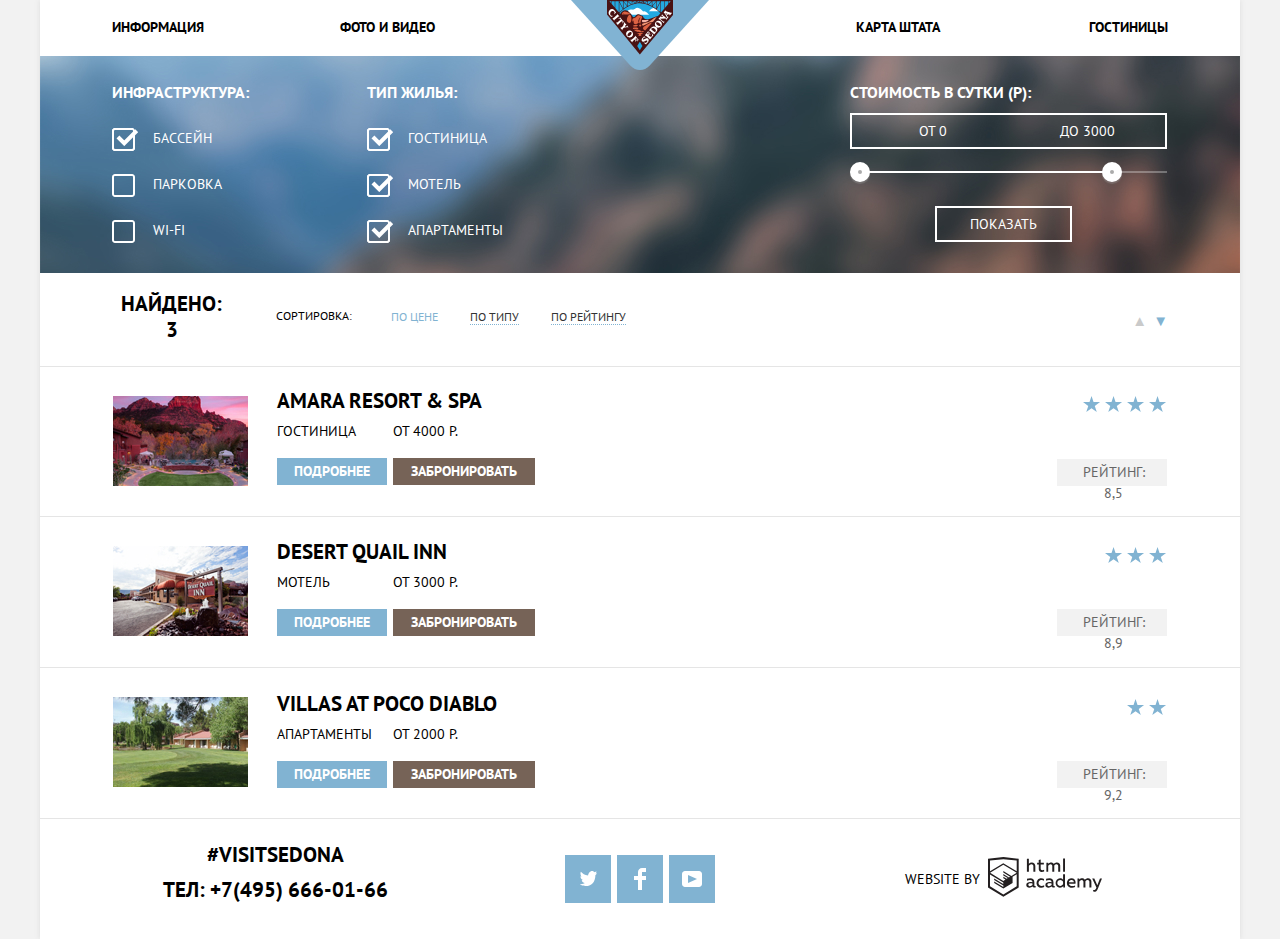
==== commit e10bce5a: "24" ====
--- a/catalog.html
+++ b/catalog.html
@@ -1,238 +1,236 @@
 <!DOCTYPE html>
 <html class="page" lang="ru">
+
 <head>
-    <meta charset="UTF-8">
-    <title>HTML Academy: Седона</title>
-    <link rel="preconnect" href="https://fonts.gstatic.com">
-    <link href="https://fonts.googleapis.com/css2?family=PT+Sans:wght@400;700&display=swap" rel="stylesheet"> 
-    <link rel="icon" href="favicon.ico">
-    <link rel="icon" href="favicon/favicon.svg" type="image/svg+xml">
-    <link rel="apple-touch-icon" href="favicon/180.png">
-    <link rel="manifest" href="manifest.webmanifest">
-    
-    <link rel="stylesheet" href="css/normalize.css">
-    <link rel="stylesheet" href="css/style.min.css">
+	<meta charset="UTF-8">
+	<title>HTML Academy: Седона</title>
+	<link rel="preconnect" href="https://fonts.gstatic.com">
+	<link href="https://fonts.googleapis.com/css2?family=PT+Sans:wght@400;700&display=swap" rel="stylesheet">
+	<link rel="icon" href="favicon.ico">
+	<link rel="icon" href="favicon/favicon.svg" type="image/svg+xml">
+	<link rel="apple-touch-icon" href="favicon/180.png">
+	<link rel="manifest" href="manifest.webmanifest">
+	<link rel="stylesheet" href="css/normalize.css">
+	<link rel="stylesheet" href="css/style.min.css">
 </head>
+
 <body class="page-body">
-  <div class="wrapper">
-    <header class="main-header">
-      <nav class="main-nav">
-        <a class="main-header-logo" href="index.html" aria-label="Главная">
-          <img src="img/logo.svg" alt="logo" width="138" height="70">
-        </a>
-        <ul class="site-nav">
-          <li><a href="#">Информация</a></li>
-          <li><a href="#">Фото и видео</a></li>
-          <li class="site-nav-castom"><a href="#">Карта штата</a></li>
-          <li><a href="catalog.html">Гостиницы</a></li>
-        </ul>
-      </nav>
-    </header>
+	<div class="wrapper">
+		<header class="main-header">
+			<nav class="main-nav">
+				<a class="main-header-logo" href="index.html" aria-label="Главная">
+					<img src="img/logo.svg" alt="logo" width="138" height="70">
+				</a>
+				<ul class="site-nav">
+					<li><a href="#">Информация</a></li>
+					<li><a href="#">Фото и видео</a></li>
+					<li class="site-nav-castom"><a href="#">Карта штата</a></li>
+					<li><a href="catalog.html">Гостиницы</a></li>
+				</ul>
+			</nav>
+		</header>
+		<main class="page-catalog container">
+			<section class="filter">
+				<h2 class="visually-hidden">Поиск жилья</h2>
+				<form class="form-filter" method="GET" action="https://echo.htmlacademy.ru/">
+					<div class="filter-wrapper-checkbox">
+						<fieldset>
+							<legend>Инфраструктура: </legend>
+							<ul>
+								<li class="filter-option filter-checkbox">
+									<input class="visually-hidden filter-input-checkbox filter-input" type="checkbox" name="pool" id="filter-pool" checked>
+									<label for="filter-pool">Бассейн</label>
+								</li>
+								<li class="filter-option filter-checkbox">
+									<input class="visually-hidden filter-input-checkbox filter-input" type="checkbox" name="parking" id="filter-parking">
+									<label for="filter-parking">Парковка</label>
+								</li>
+								<li class="filter-option filter-checkbox">
+									<input class="visually-hidden filter-input-checkbox filter-input" type="checkbox" name="wifi" id="filter-wifi">
+									<label for="filter-wifi">Wi-Fi</label>
+								</li>
+							</ul>
+						</fieldset>
+						<fieldset>
+							<legend>Тип жилья: </legend>
+							<ul>
+								<li class="filter-option filter-checkbox">
+									<input class="visually-hidden filter-input-checkbox filter-input" type="checkbox" name="Hotel" id="filter-hotel" checked>
+									<label for="filter-hotel">Гостиница</label>
+								</li>
+								<li class="filter-option filter-checkbox">
+									<input class="visually-hidden filter-input-checkbox filter-input" type="checkbox" name="Motel" id="filter-motel" checked>
+									<label for="filter-motel">Мотель</label>
+								</li>
+								<li class="filter-option filter-checkbox">
+									<input class="visually-hidden filter-input-checkbox filter-input" type="checkbox" name="apartments" id="filter-apartments" checked>
+									<label for="filter-apartments">Апартаменты</label>
+								</li>
+							</ul>
+						</fieldset>
+					</div>
+					<div class="filter-wrapper-range">
+						<fieldset>
+							<legend>Стоимость в сутки (Р): </legend>
+							<div class="price-filter">
+								<div class="price-filter-items">
+									<a href="#">от 0</a>
+								</div>
+								<div class="price-filter-items">
+									<a href="#">До 3000</a>
+								</div>
+							</div>
+							<div class="filter-price-range">
+								<input class="visually-hidden filter-option filter-range" type="range" name="price" id="filter-price">
+								<div class="scale">
+									<div class="bar"></div>
+								</div>
+								<a class="toggle toggle-min" href="#" aria-label="Меньше"></a>
+								<a class="toggle toggle-max" href="#" aria-label="Больше"></a>
+							</div>
+							<button class="price-button" type="submit" aria-label="Показать">Показать</button>
+						</fieldset>
+					</div>
+				</form>
+			</section>
+			<section>
+				<div class="found-catalog">
+					<h2>Найдено: 3</h2>
+					<div>
+						<p>Сортировка:</p>
+					</div>
+					<ul class="found-catalog-list">
+						<li><a class="button-found active" href="#">По цене</a></li>
+						<li><a class="button-found" href="#">По типу</a></li>
+						<li><a class="button-found" href="#">По рейтингу</a></li>
+						<li class="site-nav-castom"><a class="arrow" href="#" aria-label="По уменьшению">&#9650;</a></li>
+						<li><a class="arrow active" href="#" aria-label="По возрастанию">&#9660;</a></li>
+					</ul>
+				</div>
+				<ul class="catalog-hotel">
+					<li class="catalog-item">
+						<div class="catalog-image">
+							<img src="img/hotel.jpg" alt="Hotel" width="135" height="95">
+						</div>
+						<div class="catalog-description">
+							<a class="name-hotel" href="#">Amara Resort & Spa</a>
+							<div class="catalog-description-row">
+								<div>
+									<p>Гостиница</p>
+									<a class="button-detailed" href="">Подробнее</a>
+								</div>
+								<div class="wrapper-description">
+									<a class="button catalog" href="">Забронировать</a>
+									<p>От 4000 Р.</p>
+								</div>
+							</div>
+						</div>
+						<div class="catalog-rating">
+							<div class="star">
+								<span class="star-symbol"><img src="img/star.svg" alt="star" width="18" height="17"></span>
+								<span class="star-symbol"><img src="img/star.svg" alt="star" width="18" height="17"></span>
+								<span class="star-symbol"><img src="img/star.svg" alt="star" width="18" height="17"></span>
+								<span class="star-symbol"><img src="img/star.svg" alt="star" width="18" height="17"></span>
+							</div>
+							<p class="rating">Рейтинг: 8,5</p>
+						</div>
+					</li>
+					<li class="catalog-item">
+						<div class="catalog-image">
+							<img src="img/Motel.jpg" alt="Motel" width="135" height="95">
+						</div>
+						<div class="catalog-description">
+							<a class="name-hotel" href="#">Desert Quail Inn</a>
+							<div class="catalog-description-row">
+								<div>
+									<p>Мотель</p>
+									<a class="button-detailed" href="">Подробнее</a>
+								</div>
+								<div class="wrapper-description">
+									<a class="button catalog" href="">Забронировать</a>
+									<p>От 3000 Р.</p>
+								</div>
+							</div>
+						</div>
+						<div class="catalog-rating">
+							<div class="star">
+								<span class="star-symbol"><img src="img/star.svg" alt="star" width="18" height="17"></span>
+								<span class="star-symbol"><img src="img/star.svg" alt="star" width="18" height="17"></span>
+								<span class="star-symbol"><img src="img/star.svg" alt="star" width="18" height="17"></span>
+							</div>
+							<p class="rating">Рейтинг: 8,9</p>
+						</div>
+					</li>
+					<li class="catalog-item">
+						<div class="catalog-image">
+							<img src="img/apartments.jpg" alt="apartments" width="135" height="95">
+						</div>
+						<div class="catalog-description">
+							<a class="name-hotel" href="#">Villas at Poco Diablo</a>
+							<div class="catalog-description-row">
+								<div>
+									<p>Апартаменты</p>
+									<a class="button-detailed" href="">Подробнее</a>
+								</div>
+								<div class="wrapper-description">
+									<a class="button catalog" href="">Забронировать</a>
+									<p>От 2000 Р.</p>
+								</div>
+							</div>
+						</div>
+						<div class="catalog-rating">
+							<div class="star">
+								<span class="star-symbol"><img src="img/star.svg" alt="star" width="18" height="17"></span>
+								<span class="star-symbol"><img src="img/star.svg" alt="star" width="18" height="17"></span>
+							</div>
+							<p class="rating">Рейтинг: 9,2</p>
+						</div>
+					</li>
+				</ul>
+			</section>
+		</main>
+		<footer class="main-footer">
+			<section class="footer-contact">
+				<h2 class="visually-hidden">Контакты</h2>
+				<p>#visitSEDONA</p>
+				<a class="footer-phone" href="tel:+74956660166">ТЕЛ: +7(495) 666-01-66</a>
+			</section>
+			<section class="footer-social">
+				<h2 class="visually-hidden">соцсети</h2>
+				<ul class="social-list">
+					<li>
+						<a class="social-button" href="#" aria-label="Twitter">
+							<svg width="17" height="17" viewBox="0 0 17 17" fill="none" xmlns="http://www.w3.org/2000/svg">
+								<path d="M10.95 1.14409C12.635 0.648089 13.934 1.41409 14.527 2.32309C15.2 2.09209 15.858 1.84209 16.538 1.61509C16.5249 2.30145 16.2117 2.94761 15.681 3.38309C16.366 3.55309 16.985 2.89209 16.985 2.89209C16.816 3.89209 15.979 4.68009 15.422 4.91609C15.191 11.6661 12.247 16.1331 5.34498 15.9981H4.89898C4.48898 15.9981 0.734977 15.5381 0.000976562 14.1111C2.27198 14.3071 3.89398 13.6891 4.69398 12.9341C3.73398 12.6341 2.01498 12.4571 1.71498 9.98409C2.06398 10.0901 2.27898 10.2121 2.90498 10.1031C1.70498 9.24709 0.373977 8.53009 0.447977 6.33009C0.732977 6.65809 1.51498 6.86609 1.78798 6.80209C1.08498 6.56109 -0.182023 3.44209 0.893977 1.85009C2.71198 3.70409 4.62898 5.45609 8.04598 5.62309C8.25398 3.33009 9.18298 1.79309 10.95 1.14409Z" fill="white" />
+							</svg>
+						</a>
+					</li>
+					<li>
+						<a class="social-button" href="#" aria-label="Facebook">
+							<svg width="12" height="22" viewBox="0 0 12 22" fill="none" xmlns="http://www.w3.org/2000/svg">
+								<path d="M12 4V0H8C5.79086 0 4 1.79086 4 4V8H0V12H4V22H8V12H12V8H8V4H12Z" fill="white" />
+							</svg>
+						</a>
+					</li>
+					<li>
+						<a class="social-button" href="#" aria-label="Youtube">
+							<svg width="20" height="16" viewBox="0 0 20 16" fill="none" xmlns="http://www.w3.org/2000/svg">
+								<path fill-rule="evenodd" clip-rule="evenodd" d="M3 0H17C18.65 0 20 1.35 20 3V13C20 14.65 18.65 16 17 16H3C1.35 16 0 14.65 0 13V3C0 1.35 1.35 0 3 0ZM6.027 4.002V11.998L15.014 8L6.027 4.002Z" fill="white" />
+							</svg>
+						</a>
+					</li>
+				</ul>
+			</section>
+			<section class="footer-copyright">
+				<h3>Website by</h3>
+				<a class="academy" href="https://htmlacademy.ru/intensive/htmlcss" aria-label="HTML Academy">
+					<svg width="114" height="40" viewBox="0 0 114 40" fill="none" xmlns="http://www.w3.org/2000/svg">
+						<path fill-rule="evenodd" clip-rule="evenodd" d="M15.5197 0.057373H15.3509L0 1.71895V30.4945L15.3509 39.8382L30.7018 30.4945V1.71895L15.5197 0.057373ZM77.0183 1.62185H75.0876V14.7311H77.0183V1.62185ZM40.8619 1.63264V6.76843C41.6131 5.9864 42.6386 5.5436 43.7105 5.53843C44.6823 5.47908 45.6329 5.84495 46.3253 6.54479C47.0177 7.24462 47.3866 8.21244 47.3399 9.20685V14.7634H45.367V9.46579C45.4231 8.94897 45.2754 8.43059 44.9566 8.02553C44.6377 7.62047 44.174 7.36218 43.6683 7.3079H43.3518C42.3456 7.36979 41.4321 7.9295 40.9041 8.80764V14.7634H38.8995V1.63264H40.8619ZM77.0183 30.4837H75.2775V29.0595C74.4828 30.1353 73.23 30.7538 71.9119 30.7211C69.4751 30.5528 67.5825 28.4822 67.5825 25.9845C67.5825 23.4867 69.4751 21.4162 71.9119 21.2479C73.1195 21.2052 74.2818 21.7203 75.0771 22.6505V17.3205H77.0183V30.4837ZM47.0656 29.0595C47.263 29.0515 47.4583 29.0152 47.6459 28.9516V30.3866C47.2482 30.5404 46.826 30.6172 46.4009 30.6132C45.6482 30.6769 44.9394 30.2429 44.639 29.5342C43.7036 30.31 42.5302 30.7227 41.3261 30.6995C39.733 30.6995 38.256 29.804 38.256 27.9482C38.256 25.65 40.3661 24.9379 42.1702 24.9379C42.9402 24.9505 43.707 25.0408 44.4596 25.2076V24.884C44.4596 23.805 43.6578 22.9742 42.1491 22.9742C41.0585 22.9764 39.9804 23.2116 38.9839 23.6647V21.8305C40.0678 21.451 41.204 21.2506 42.3495 21.2371C44.8394 21.2371 46.3693 22.4455 46.3693 25.1753V28.4121C46.3546 28.5668 46.401 28.721 46.4981 28.8406C46.5951 28.9601 46.7349 29.035 46.8862 29.0487H47.0656V29.0595ZM40.2711 27.8403C40.298 28.229 40.4761 28.5905 40.7655 28.844C41.055 29.0974 41.4317 29.2217 41.8115 29.189H41.9275C42.8819 29.1906 43.7973 28.8022 44.4702 28.11V26.5779C43.842 26.4414 43.2026 26.3655 42.5605 26.3513C41.5055 26.3513 40.2817 26.7074 40.2817 27.8403H40.2711ZM56.0229 21.9384C55.1962 21.4632 54.2596 21.2246 53.3115 21.2479H52.9422C51.7332 21.2873 50.5891 21.8166 49.7619 22.7192C48.9347 23.6218 48.4923 24.8236 48.5321 26.06V26.5024C48.6957 29.0004 50.805 30.8921 53.2482 30.7318C54.2519 30.7555 55.2477 30.5452 56.1601 30.1168V28.2718C55.3769 28.7215 54.4945 28.9591 53.5963 28.9624C52.5199 29.0288 51.4963 28.4793 50.9385 27.5356C50.3806 26.5918 50.3806 25.4095 50.9385 24.4658C51.4963 23.522 52.5199 22.9725 53.5963 23.039C54.461 23.0357 55.3066 23.2989 56.0229 23.7942V21.9384ZM66.1514 29.0595C66.3488 29.0515 66.5441 29.0152 66.7317 28.9516V30.3866C66.334 30.5404 65.9118 30.6172 65.4867 30.6132C64.734 30.6769 64.0252 30.2429 63.7248 29.5342C62.7894 30.31 61.616 30.7227 60.4119 30.6995C58.8188 30.6995 57.3417 29.804 57.3417 27.9482C57.3417 25.65 59.4518 24.9379 61.256 24.9379C62.0259 24.9505 62.7928 25.0408 63.5454 25.2076V24.884C63.5454 23.805 62.7436 22.9742 61.2349 22.9742C60.1443 22.9764 59.0662 23.2116 58.0697 23.6647V21.8305C59.1536 21.451 60.2897 21.2506 61.4353 21.2371C63.9252 21.2371 65.455 22.4455 65.455 25.1753V28.4121C65.4404 28.5668 65.4868 28.721 65.5838 28.8406C65.6809 28.9601 65.8207 29.035 65.972 29.0487H66.1514V29.0595ZM59.855 28.8481C59.5632 28.5943 59.3837 28.2311 59.3569 27.8403H59.378C59.378 26.7074 60.5385 26.3513 61.6569 26.3513C62.299 26.3655 62.9383 26.4414 63.5665 26.5779V28.11C62.8937 28.8022 61.9782 29.1906 61.0239 29.189H60.9078C60.5263 29.2247 60.1469 29.1019 59.855 28.8481ZM69.3271 25.9305C69.3271 24.2859 70.6308 22.9526 72.239 22.9526L72.2601 23.0066C73.4742 23.0066 74.5742 23.7382 75.0665 24.8732V27.0311C74.5856 28.1871 73.4673 28.9296 72.239 28.9084C70.6308 28.9084 69.3271 27.5752 69.3271 25.9305ZM83.3486 21.2479C86.8408 21.2479 88.0541 24.1395 87.4844 26.7397H80.922C81.1436 28.3582 82.6839 29.0163 84.2876 29.0163C85.2509 29.0196 86.2027 28.8021 87.0729 28.3797V30.1061C86.0736 30.5421 84.9939 30.7519 83.9078 30.7211C81.2385 30.7211 78.8963 29.189 78.8963 25.9521C78.8362 24.7502 79.2482 23.5736 80.0408 22.6841C80.8334 21.7945 81.9408 21.2658 83.1165 21.2155H83.3486V21.2479ZM80.8693 25.1753C80.9704 23.8237 82.1216 22.8104 83.4436 22.9095H83.4858C84.1064 22.8531 84.7196 23.08 85.1612 23.5295C85.6028 23.979 85.8275 24.6051 85.7752 25.24H80.8693V25.1753ZM89.489 30.4621V21.4961H91.2298V22.575C91.9777 21.7197 93.041 21.2229 94.1628 21.2047C95.2951 21.1328 96.3712 21.7163 96.9482 22.7153C97.7407 21.8335 98.8477 21.3161 100.018 21.2803C100.952 21.2327 101.859 21.6011 102.507 22.2901C103.154 22.9792 103.478 23.9213 103.394 24.8732V30.4837H101.39V24.9271C101.437 24.4734 101.306 24.0191 101.024 23.6647C100.743 23.3104 100.336 23.0852 99.8917 23.039H99.6174C98.7512 23.0941 97.9525 23.536 97.4335 24.2474V30.4837H95.4289V24.9271C95.4728 24.47 95.3357 24.0139 95.0481 23.6611C94.7606 23.3082 94.3467 23.088 93.8991 23.0497H93.6881C92.7466 23.1344 91.8915 23.6449 91.3564 24.4416V30.5161H89.5312L89.489 30.4621ZM113.977 21.4745H111.972L109.324 28.2718L106.306 21.4853H104.196L108.417 30.5484L108.237 31.0016C107.72 32.3611 107.003 33.0516 106.053 33.0516C105.75 33.0548 105.447 33.0112 105.156 32.9221V34.6161C105.536 34.7125 105.926 34.7632 106.317 34.7671C107.646 34.7671 108.902 34.0226 109.851 31.6813L113.977 21.4745ZM52.689 5.78658V2.54974L50.7266 3.01369V5.73264H49.144V7.49132H50.7899V11.9905C50.7231 12.817 51.0244 13.6301 51.61 14.2038C52.1955 14.7775 53.0028 15.0505 53.8073 14.9468C54.5996 14.9535 55.3875 14.8259 56.139 14.5692V12.8429C55.5727 13.0781 54.9672 13.199 54.356 13.199C53.2165 13.199 52.689 12.8105 52.689 11.6237V7.5129H55.8541V5.78658H52.689ZM58.3862 14.7526V5.75421H60.1376V6.83316C60.8811 5.97655 61.9403 5.476 63.0601 5.45211C64.1624 5.38099 65.2146 5.93142 65.8032 6.88711C66.5958 6.00534 67.7028 5.48794 68.8734 5.45211C69.8138 5.41462 70.7233 5.79859 71.364 6.50353C72.0046 7.20846 72.3126 8.16418 72.2073 9.12053V14.7418H70.2028V9.18527C70.2499 8.73151 70.1184 8.27721 69.8373 7.92287C69.5561 7.56853 69.1485 7.34334 68.7046 7.29711H68.4619C67.5957 7.35228 66.797 7.7942 66.278 8.50553V14.7418H64.2734V9.18527C64.3206 8.73151 64.1891 8.27721 63.9079 7.92287C63.6268 7.56853 63.2191 7.34334 62.7752 7.29711H62.5326C61.5911 7.38181 60.736 7.89229 60.2009 8.68895V14.7634H58.3862V14.7526ZM28.6972 29.3033L28.7078 29.2968L28.6972 29.3184V29.3033ZM28.6972 17.3205V29.3033L15.3509 37.4321L2.00459 29.3184V17.5147L15.2876 25.6068V27.0311L6.18257 21.5284V22.9418L15.3404 28.5632V30.0629L6.19312 24.4955V25.9521L15.3509 31.5734L24.5826 25.9197V19.8129L28.6972 17.3205ZM28.7078 15.7776L25.0362 17.9355L23.3482 19.0145L15.3087 14.0837V15.4971L22.156 19.7266L22.0083 19.8237L20.9532 20.4063L15.2876 16.9537V18.3995L19.761 21.1184L18.706 21.8413L15.3298 19.7913V21.2047L17.5454 22.5426L15.2982 23.9021L2.11009 15.864L15.3087 7.72869L28.7078 15.7776ZM15.2876 6.27211L28.7078 14.3534V3.56395L15.3615 2.12895L2.01514 3.56395V14.3534L15.2876 6.27211Z" />
+					</svg>
+				</a>
+			</section>
+		</footer>
+	</div>
+</body>
 
-    <main class="page-catalog container">
-        <section class="filter">
-            <h2 class="visually-hidden">Поиск жилья</h2>
-           
-            <form class="form-filter" method="GET" action="https://echo.htmlacademy.ru/">
-              <div class="filter-wrapper-checkbox">
-                <fieldset>
-                   <legend>Инфраструктура: </legend>
-                    <ul>
-                        <li class="filter-option filter-checkbox">
-                            <input class="visually-hidden filter-input-checkbox filter-input"  type="checkbox" name="pool" id="filter-pool" checked>
-                            <label for="filter-pool">Бассейн</label>
-                        </li>
-                        <li class="filter-option filter-checkbox">
-                            <input class="visually-hidden filter-input-checkbox filter-input" type="checkbox" name="parking" id="filter-parking">
-                            <label for="filter-parking">Парковка</label>
-                        </li>
-                        <li class="filter-option filter-checkbox">
-                            <input class="visually-hidden filter-input-checkbox filter-input" type="checkbox" name="wifi" id="filter-wifi">
-                            <label for="filter-wifi">Wi-Fi</label>
-                        </li>
-                    </ul>
-                </fieldset>
-                <fieldset>
-                    <legend>Тип жилья: </legend>
-                    <ul>
-                        <li class="filter-option filter-checkbox"> 
-                            <input class="visually-hidden filter-input-checkbox filter-input" type="checkbox" name="Hotel" id="filter-hotel" checked>
-                            <label for="filter-hotel">Гостиница</label>
-                        </li>
-                        <li class="filter-option filter-checkbox">
-                            <input class="visually-hidden filter-input-checkbox filter-input" type="checkbox" name="Motel" id="filter-motel" checked>
-                            <label for="filter-motel">Мотель</label>
-                        </li>
-                        <li class="filter-option filter-checkbox">
-                            <input class="visually-hidden filter-input-checkbox filter-input" type="checkbox" name="apartments" id="filter-apartments" checked>
-                            <label for="filter-apartments">Апартаменты</label>
-                        </li>
-                    </ul>
-                </fieldset>
-              </div>
-              <div class="filter-wrapper-range">
-                  <fieldset>
-                    <legend>Стоимость в сутки (Р): </legend>
-                    <div class="price-filter">
-                      <div class="price-filter-items">
-                        <a href="#">от 0</a>
-                      </div>
-                      <div class="price-filter-items">
-                        <a href="#">До 3000</a>
-                      </div>
-                    </div>
-                    <div class="filter-price-range">
-                     <input class="visually-hidden filter-option filter-range" type="range" name="price" id="filter-price">
-                     <div class="scale">
-                        <div class="bar"></div>
-                     </div>
-                     <a class="toggle toggle-min" href="#" aria-label="Меньше"></a>
-                     <a class="toggle toggle-max" href="#"aria-label="Больше"></a>
-                    </div>
-                    <button class="price-button" type="submit" aria-label="Показать">Показать</button>
-                  </fieldset>
-              </div>
-            </form>
-        </section>
-
-        <section>
-            <div class="found-catalog">
-                <h2>Найдено: 3</h2>
-                <div><p>Сортировка:</p></div>
-                <ul class="found-catalog-list">
-                    <li><a class="button-found active" href="#">По цене</a></li>
-                    <li><a class="button-found" href="#">По типу</a></li>
-                    <li><a class="button-found" href="#">По рейтингу</a></li>
-                    <li class="site-nav-castom"><a class="arrow" href="#" aria-label="По уменьшению">&#9650;</a></li>
-                    <li><a class="arrow active" href="#" aria-label="По возрастанию">&#9660;</a></li>
-                </ul>
-            </div>
-
-            <ul class="catalog-hotel">
-                <li class="catalog-item">
-                    <div class="catalog-image">
-                      <img src="img/hotel.jpg" alt="Hotel" width="135" height="95">
-                    </div>
-                    <div class="catalog-description">
-                      <a class="name-hotel" href="#">Amara Resort & Spa</a>
-                      <div class="catalog-description-row">
-                        <div>
-                          <p>Гостиница</p>
-                          <a class="button-detailed" href="">Подробнее</a>
-                        </div>
-                        <div class="wrapper-description">
-                              <a class="button catalog" href="">Забронировать</a>
-                              <p>От 4000 Р.</p>
-                        </div>
-                    </div>
-                    </div>
-                    <div class="catalog-rating">
-                      <div class="star">
-                        <span class="star-symbol"><img src="img/star.svg" alt="star" width="18px" height="17px"></span>
-                        <span class="star-symbol"><img src="img/star.svg" alt="star" width="18px" height="17px"></span>
-                        <span class="star-symbol"><img src="img/star.svg" alt="star" width="18px" height="17px"></span>
-                        <span class="star-symbol"><img src="img/star.svg" alt="star" width="18px" height="17px"></span>
-                      </div>
-                      <p class="rating">Рейтинг: 8,5</p>
-                    </div>
-                </li>
-                <li class="catalog-item">
-                  <div class="catalog-image">
-                    <img src="img/Motel.jpg" alt="Motel" width="135" height="95">
-                  </div>
-                  <div class="catalog-description">
-                    <a class="name-hotel" href="#">Desert Quail Inn</a>
-                    <div class="catalog-description-row">
-                      <div>
-                        <p>Мотель</p>
-                        <a class="button-detailed" href="">Подробнее</a>
-                      </div>
-                      <div class="wrapper-description">
-                        <a class="button catalog" href="">Забронировать</a>
-                        <p>От 3000 Р.</p>
-                     </div>
-                  </div>
-                  </div>
-                  <div class="catalog-rating">
-                    <div class="star">
-                      <span class="star-symbol"><img src="img/star.svg" alt="star" width="18px" height="17px"></span>
-                      <span class="star-symbol"><img src="img/star.svg" alt="star" width="18px" height="17px"></span>
-                      <span class="star-symbol"><img src="img/star.svg" alt="star" width="18px" height="17px"></span>
-                    </div>
-                    <p class="rating">Рейтинг: 8,9</p>
-                  </div>
-                </li>
-                <li class="catalog-item">
-                  <div class="catalog-image">
-                    <img src="img/apartments.jpg" alt="apartments" width="135" height="95">
-                  </div>
-                  <div class="catalog-description">
-                    <a class="name-hotel" href="#">Villas at Poco Diablo</a>
-                    <div class="catalog-description-row">
-                      <div>
-                        <p>Апартаменты</p>                         
-                        <a class="button-detailed" href="">Подробнее</a>
-                      </div>
-                    <div class="wrapper-description">
-                       <a class="button catalog" href="">Забронировать</a>
-                       <p>От 2000 Р.</p>
-                    </div>
-                  </div>
-                  </div>
-                  <div class="catalog-rating">
-                    <div class="star">
-                        <span class="star-symbol"><img src="img/star.svg" alt="star" width="18px" height="17px"></span>
-                        <span class="star-symbol"><img src="img/star.svg" alt="star" width="18px" height="17px"></span>
-                    </div>
-                    <p class="rating">Рейтинг: 9,2</p>
-                  </div>
-                </li>
-            </ul>
-
-        </section>
-    </main>
-
-    <footer class="main-footer">
-      <section class="footer-contact">
-        <h2 class="visually-hidden">Контакты</h2>
-        <p>#visitSEDONA</p>
-        <a class="footer-phone" href="tel:+74956660166">ТЕЛ: +7(495) 666-01-66</a>
-      </section>
-      <section class="footer-social">
-        <h2 class="visually-hidden">соцсети</h2>
-        <ul class="social-list">
-          <li>
-            <a class="social-button" href="#" aria-label="Twitter">
-              <svg width="17" height="17" viewBox="0 0 17 17" fill="none" xmlns="http://www.w3.org/2000/svg">
-                <path d="M10.95 1.14409C12.635 0.648089 13.934 1.41409 14.527 2.32309C15.2 2.09209 15.858 1.84209 16.538 1.61509C16.5249 2.30145 16.2117 2.94761 15.681 3.38309C16.366 3.55309 16.985 2.89209 16.985 2.89209C16.816 3.89209 15.979 4.68009 15.422 4.91609C15.191 11.6661 12.247 16.1331 5.34498 15.9981H4.89898C4.48898 15.9981 0.734977 15.5381 0.000976562 14.1111C2.27198 14.3071 3.89398 13.6891 4.69398 12.9341C3.73398 12.6341 2.01498 12.4571 1.71498 9.98409C2.06398 10.0901 2.27898 10.2121 2.90498 10.1031C1.70498 9.24709 0.373977 8.53009 0.447977 6.33009C0.732977 6.65809 1.51498 6.86609 1.78798 6.80209C1.08498 6.56109 -0.182023 3.44209 0.893977 1.85009C2.71198 3.70409 4.62898 5.45609 8.04598 5.62309C8.25398 3.33009 9.18298 1.79309 10.95 1.14409Z" fill="white"/>
-             </svg>
-            </a>
-          </li>
-          <li>
-            <a class="social-button" href="#" aria-label="Facebook">
-              <svg width="12" height="22" viewBox="0 0 12 22" fill="none" xmlns="http://www.w3.org/2000/svg">
-                <path d="M12 4V0H8C5.79086 0 4 1.79086 4 4V8H0V12H4V22H8V12H12V8H8V4H12Z" fill="white"/>
-              </svg>
-            </a>
-          </li>
-          <li>
-            <a class="social-button" href="#" aria-label="Youtube">
-              <svg width="20" height="16" viewBox="0 0 20 16" fill="none" xmlns="http://www.w3.org/2000/svg">
-                <path fill-rule="evenodd" clip-rule="evenodd" d="M3 0H17C18.65 0 20 1.35 20 3V13C20 14.65 18.65 16 17 16H3C1.35 16 0 14.65 0 13V3C0 1.35 1.35 0 3 0ZM6.027 4.002V11.998L15.014 8L6.027 4.002Z" fill="white"/>
-              </svg>
-            </a>
-          </li>
-        </ul>
-      </section>
-      <section class="footer-copyright">
-        <h3>Website by</h3>
-        <a class="academy" href="https://htmlacademy.ru/intensive/htmlcss" aria-label="HTML Academy">
-          <svg width="114" height="40" viewBox="0 0 114 40" fill="none" xmlns="http://www.w3.org/2000/svg">
-            <path fill-rule="evenodd" clip-rule="evenodd" d="M15.5197 0.057373H15.3509L0 1.71895V30.4945L15.3509 39.8382L30.7018 30.4945V1.71895L15.5197 0.057373ZM77.0183 1.62185H75.0876V14.7311H77.0183V1.62185ZM40.8619 1.63264V6.76843C41.6131 5.9864 42.6386 5.5436 43.7105 5.53843C44.6823 5.47908 45.6329 5.84495 46.3253 6.54479C47.0177 7.24462 47.3866 8.21244 47.3399 9.20685V14.7634H45.367V9.46579C45.4231 8.94897 45.2754 8.43059 44.9566 8.02553C44.6377 7.62047 44.174 7.36218 43.6683 7.3079H43.3518C42.3456 7.36979 41.4321 7.9295 40.9041 8.80764V14.7634H38.8995V1.63264H40.8619ZM77.0183 30.4837H75.2775V29.0595C74.4828 30.1353 73.23 30.7538 71.9119 30.7211C69.4751 30.5528 67.5825 28.4822 67.5825 25.9845C67.5825 23.4867 69.4751 21.4162 71.9119 21.2479C73.1195 21.2052 74.2818 21.7203 75.0771 22.6505V17.3205H77.0183V30.4837ZM47.0656 29.0595C47.263 29.0515 47.4583 29.0152 47.6459 28.9516V30.3866C47.2482 30.5404 46.826 30.6172 46.4009 30.6132C45.6482 30.6769 44.9394 30.2429 44.639 29.5342C43.7036 30.31 42.5302 30.7227 41.3261 30.6995C39.733 30.6995 38.256 29.804 38.256 27.9482C38.256 25.65 40.3661 24.9379 42.1702 24.9379C42.9402 24.9505 43.707 25.0408 44.4596 25.2076V24.884C44.4596 23.805 43.6578 22.9742 42.1491 22.9742C41.0585 22.9764 39.9804 23.2116 38.9839 23.6647V21.8305C40.0678 21.451 41.204 21.2506 42.3495 21.2371C44.8394 21.2371 46.3693 22.4455 46.3693 25.1753V28.4121C46.3546 28.5668 46.401 28.721 46.4981 28.8406C46.5951 28.9601 46.7349 29.035 46.8862 29.0487H47.0656V29.0595ZM40.2711 27.8403C40.298 28.229 40.4761 28.5905 40.7655 28.844C41.055 29.0974 41.4317 29.2217 41.8115 29.189H41.9275C42.8819 29.1906 43.7973 28.8022 44.4702 28.11V26.5779C43.842 26.4414 43.2026 26.3655 42.5605 26.3513C41.5055 26.3513 40.2817 26.7074 40.2817 27.8403H40.2711ZM56.0229 21.9384C55.1962 21.4632 54.2596 21.2246 53.3115 21.2479H52.9422C51.7332 21.2873 50.5891 21.8166 49.7619 22.7192C48.9347 23.6218 48.4923 24.8236 48.5321 26.06V26.5024C48.6957 29.0004 50.805 30.8921 53.2482 30.7318C54.2519 30.7555 55.2477 30.5452 56.1601 30.1168V28.2718C55.3769 28.7215 54.4945 28.9591 53.5963 28.9624C52.5199 29.0288 51.4963 28.4793 50.9385 27.5356C50.3806 26.5918 50.3806 25.4095 50.9385 24.4658C51.4963 23.522 52.5199 22.9725 53.5963 23.039C54.461 23.0357 55.3066 23.2989 56.0229 23.7942V21.9384ZM66.1514 29.0595C66.3488 29.0515 66.5441 29.0152 66.7317 28.9516V30.3866C66.334 30.5404 65.9118 30.6172 65.4867 30.6132C64.734 30.6769 64.0252 30.2429 63.7248 29.5342C62.7894 30.31 61.616 30.7227 60.4119 30.6995C58.8188 30.6995 57.3417 29.804 57.3417 27.9482C57.3417 25.65 59.4518 24.9379 61.256 24.9379C62.0259 24.9505 62.7928 25.0408 63.5454 25.2076V24.884C63.5454 23.805 62.7436 22.9742 61.2349 22.9742C60.1443 22.9764 59.0662 23.2116 58.0697 23.6647V21.8305C59.1536 21.451 60.2897 21.2506 61.4353 21.2371C63.9252 21.2371 65.455 22.4455 65.455 25.1753V28.4121C65.4404 28.5668 65.4868 28.721 65.5838 28.8406C65.6809 28.9601 65.8207 29.035 65.972 29.0487H66.1514V29.0595ZM59.855 28.8481C59.5632 28.5943 59.3837 28.2311 59.3569 27.8403H59.378C59.378 26.7074 60.5385 26.3513 61.6569 26.3513C62.299 26.3655 62.9383 26.4414 63.5665 26.5779V28.11C62.8937 28.8022 61.9782 29.1906 61.0239 29.189H60.9078C60.5263 29.2247 60.1469 29.1019 59.855 28.8481ZM69.3271 25.9305C69.3271 24.2859 70.6308 22.9526 72.239 22.9526L72.2601 23.0066C73.4742 23.0066 74.5742 23.7382 75.0665 24.8732V27.0311C74.5856 28.1871 73.4673 28.9296 72.239 28.9084C70.6308 28.9084 69.3271 27.5752 69.3271 25.9305ZM83.3486 21.2479C86.8408 21.2479 88.0541 24.1395 87.4844 26.7397H80.922C81.1436 28.3582 82.6839 29.0163 84.2876 29.0163C85.2509 29.0196 86.2027 28.8021 87.0729 28.3797V30.1061C86.0736 30.5421 84.9939 30.7519 83.9078 30.7211C81.2385 30.7211 78.8963 29.189 78.8963 25.9521C78.8362 24.7502 79.2482 23.5736 80.0408 22.6841C80.8334 21.7945 81.9408 21.2658 83.1165 21.2155H83.3486V21.2479ZM80.8693 25.1753C80.9704 23.8237 82.1216 22.8104 83.4436 22.9095H83.4858C84.1064 22.8531 84.7196 23.08 85.1612 23.5295C85.6028 23.979 85.8275 24.6051 85.7752 25.24H80.8693V25.1753ZM89.489 30.4621V21.4961H91.2298V22.575C91.9777 21.7197 93.041 21.2229 94.1628 21.2047C95.2951 21.1328 96.3712 21.7163 96.9482 22.7153C97.7407 21.8335 98.8477 21.3161 100.018 21.2803C100.952 21.2327 101.859 21.6011 102.507 22.2901C103.154 22.9792 103.478 23.9213 103.394 24.8732V30.4837H101.39V24.9271C101.437 24.4734 101.306 24.0191 101.024 23.6647C100.743 23.3104 100.336 23.0852 99.8917 23.039H99.6174C98.7512 23.0941 97.9525 23.536 97.4335 24.2474V30.4837H95.4289V24.9271C95.4728 24.47 95.3357 24.0139 95.0481 23.6611C94.7606 23.3082 94.3467 23.088 93.8991 23.0497H93.6881C92.7466 23.1344 91.8915 23.6449 91.3564 24.4416V30.5161H89.5312L89.489 30.4621ZM113.977 21.4745H111.972L109.324 28.2718L106.306 21.4853H104.196L108.417 30.5484L108.237 31.0016C107.72 32.3611 107.003 33.0516 106.053 33.0516C105.75 33.0548 105.447 33.0112 105.156 32.9221V34.6161C105.536 34.7125 105.926 34.7632 106.317 34.7671C107.646 34.7671 108.902 34.0226 109.851 31.6813L113.977 21.4745ZM52.689 5.78658V2.54974L50.7266 3.01369V5.73264H49.144V7.49132H50.7899V11.9905C50.7231 12.817 51.0244 13.6301 51.61 14.2038C52.1955 14.7775 53.0028 15.0505 53.8073 14.9468C54.5996 14.9535 55.3875 14.8259 56.139 14.5692V12.8429C55.5727 13.0781 54.9672 13.199 54.356 13.199C53.2165 13.199 52.689 12.8105 52.689 11.6237V7.5129H55.8541V5.78658H52.689ZM58.3862 14.7526V5.75421H60.1376V6.83316C60.8811 5.97655 61.9403 5.476 63.0601 5.45211C64.1624 5.38099 65.2146 5.93142 65.8032 6.88711C66.5958 6.00534 67.7028 5.48794 68.8734 5.45211C69.8138 5.41462 70.7233 5.79859 71.364 6.50353C72.0046 7.20846 72.3126 8.16418 72.2073 9.12053V14.7418H70.2028V9.18527C70.2499 8.73151 70.1184 8.27721 69.8373 7.92287C69.5561 7.56853 69.1485 7.34334 68.7046 7.29711H68.4619C67.5957 7.35228 66.797 7.7942 66.278 8.50553V14.7418H64.2734V9.18527C64.3206 8.73151 64.1891 8.27721 63.9079 7.92287C63.6268 7.56853 63.2191 7.34334 62.7752 7.29711H62.5326C61.5911 7.38181 60.736 7.89229 60.2009 8.68895V14.7634H58.3862V14.7526ZM28.6972 29.3033L28.7078 29.2968L28.6972 29.3184V29.3033ZM28.6972 17.3205V29.3033L15.3509 37.4321L2.00459 29.3184V17.5147L15.2876 25.6068V27.0311L6.18257 21.5284V22.9418L15.3404 28.5632V30.0629L6.19312 24.4955V25.9521L15.3509 31.5734L24.5826 25.9197V19.8129L28.6972 17.3205ZM28.7078 15.7776L25.0362 17.9355L23.3482 19.0145L15.3087 14.0837V15.4971L22.156 19.7266L22.0083 19.8237L20.9532 20.4063L15.2876 16.9537V18.3995L19.761 21.1184L18.706 21.8413L15.3298 19.7913V21.2047L17.5454 22.5426L15.2982 23.9021L2.11009 15.864L15.3087 7.72869L28.7078 15.7776ZM15.2876 6.27211L28.7078 14.3534V3.56395L15.3615 2.12895L2.01514 3.56395V14.3534L15.2876 6.27211Z"/>
-          </svg>
-        </a>
-      </section>
-    </footer>
-  </div>
-</body>
 </html>--- a/css/style.min.css
+++ b/css/style.min.css
@@ -1 +1 @@
-:root{--basic-black:#000000;--basic-azure:#81B3D2;--basic-brown:#766357;--basic-dark-azure:#5496BD;--basic-extra-azure:#669EC0;--basic-white:#ffffff;--basic-dark-brown:#503E33;--basic-extra-brown:#604E43;--basic-opacity-black:#333333;--basic-gray:#EEEEEE;--basic-white-opacity:rgb(255, 255, 255, 0.3);--basic-white-body:#F2F2F2;--basic-border-grey:#E5E5E5;--basic-shadow:#ababab;--basic-calendar:#A9A9A9;--basic-academy:#231F20;--basic-shadow-opacity:rgb(171, 171, 171, 0.3);--basic-arrow:#CACACA;--basic-rating:#666666;--special:#663d15}body{min-width:1280px;margin:0;padding:0;font-family:"PT Sans",sans-serif;font-size:14px;line-height:26px;font-weight:700;color:var(--basic-black);text-transform:uppercase;background-position:top center;background-repeat:no-repeat;background:var(--basic-white-body);min-height:100%;display:grid;grid-template-rows:min-content 1fr min-content;align-content:start}.wrapper{width:1200px;background-color:var(--basic-white);margin:0 auto}.container{text-align:center}a{text-decoration:none}img{max-width:100%;height:auto}p{margin:0}ul{margin:0;padding:0}h1,h2,h3,h4{margin:0}button{border:0;background:0 0}.visually-hidden{position:absolute;width:1px;height:1px;margin:-1px;border:0;padding:0;white-space:nowrap;clip-path:inset(100%);clip:rect(0 0 0 0);overflow:hidden}.main-nav{position:relative;text-align:center;color:var(--basic-black);background-color:var(--basic-white)}.site-nav{list-style:none;display:flex;margin:0;padding:0}.site-nav>li{margin-top:14px;margin-bottom:16px}.site-nav>li:first-child{margin-left:72px;margin-right:134px}.site-nav>li:nth-child(3){margin-right:147px}.site-nav>li:nth-child(4){margin-right:72px}.site-nav a{color:var(--basic-black)}.site-nav a:hover{color:var(--basic-azure)}.site-nav a:active{color:var(--basic-black);opacity:.3}.site-nav a:focus{color:var(--basic-brown)}.site-nav-castom{margin-left:auto}.main-header-logo{position:absolute;right:531px}.bg-img{width:1200px;height:509px;background:url(../img/background-photo.jpg) no-repeat;background-size:100% auto;display:block}.welcompng{padding-top:77px}.welcompng::before{display:block;content:"";width:1200px;height:57px;background:url(../img/Shape.png) no-repeat;position:absolute;top:509px}.description{height:216px;text-align:center}.description h3{padding-top:42px;padding-bottom:16px;font-size:21px;line-height:26px;min-height:80px}.description p{font-weight:400;color:var(--basic-opacity-black)}.main-reason{margin:0;padding:0;list-style:none;display:grid;grid-template-columns:1fr 1fr 1fr}.main-reason h3{font-size:21px;line-height:21px;margin-top:45px}.main-reason p{font-size:14px;line-height:21px;color:var(--basic-opacity-black);font-weight:400}.reason-numbers{margin-top:28px;margin-bottom:24px}.add-reason{grid-column-start:1;grid-column-end:4}.first-reason{min-height:256px;text-align:center;background-color:var(--basic-azure);color:var(--basic-white);display:grid;grid-template-columns:1fr 1fr 1fr}.first-reason p{color:var(--basic-white);padding:0 50px}.first-reason-text{grid-column-start:1}.first-reason-img{height:256px;grid-column-end:4;grid-column-start:2}.product-reason{min-height:330px;list-style:none;background-color:var(--basic-white);display:grid;grid-template-columns:1fr 1fr 1fr}.product-reason-item{text-align:center;margin-top:60px}.product-reason-item h4{font-size:21px;line-height:21px;padding-top:18px;padding-bottom:27px}.product-reason>.product-reason-item:nth-child(2) h4{padding-top:19px;padding-bottom:28px}.product-reason>.product-reason-item:last-child{margin-top:0;padding-top:55px}.second-reason{min-height:256px;text-align:center;background-color:var(--basic-azure);color:var(--basic-white);grid-column-start:1;grid-column-end:4;display:grid;grid-template-columns:1fr 1fr 1fr}.second-reason p{color:var(--basic-white)}.second-reason h3{margin-top:49px}.second-reason-text{grid-column-end:4}.second-reason-img{height:256px;grid-column-start:1;grid-column-end:3;grid-row:1}.second-reason .reason-numbers{margin-top:27px;margin-bottom:24px}.else-reason{min-height:256px;text-align:center;background-color:var(--basic-gray)}.interest{min-height:291px;text-align:center;position:relative}.interest p{font-size:14px;line-height:24px;font-weight:400}.interest h3{padding-top:55px;font-size:30px;padding-right:10px}.interest-hotel{min-height:95px;display:flex;justify-content:center;align-items:center;margin-top:10px;margin-bottom:19px}.interest-hotel p{padding-left:1px;padding-bottom:2px}.button{padding:30px 125px;width:319px;height:26px;align-content:center;font-size:21px;line-height:26px;background-color:var(--basic-brown);color:var(--basic-white);display:inline-block}.button:hover{background-color:var(--basic-extra-brown)}.button:focus{background-color:var(--basic-dark-brown);color:var(--basic-white-opacity)}.map{height:473px}.main-footer{min-height:120px;text-align:center;display:grid;grid-template-columns:1fr 1fr 1fr}.footer-contact{font-size:21px;line-height:26px;display:flex;flex-direction:column;margin-top:23px;margin-left:70px}.footer-contact p{margin-bottom:9px}.footer-phone{color:var(--basic-black)}.footer-social{display:flex;justify-content:center;align-items:center}.social-list{list-style:none;display:flex;padding:0;margin:0}.social-list>li{margin-right:6px}.social-list>li:last-child{margin-right:0}.social-button{min-height:48px;width:46px;background-color:var(--basic-azure);display:flex;justify-content:center;align-items:center}.social-button:last-child{margin-right:0}.social-button:hover{background-color:var(--basic-extra-azure)}.social-button:focus{background-color:var(--basic-dark-azure)}.footer-copyright{display:flex;margin-left:65px;align-items:center}.footer-copyright h3{font-size:14px;font-weight:400;margin-right:8px}.academy{padding-top:4px}.academy svg{fill:var(--basic-academy)}.academy svg:hover{fill:var(--basic-azure)}.academy svg:active{fill:var(--basic-shadow)}.name-hotel{min-height:26px;margin-bottom:7px;font-size:21px;line-height:26px;color:var(--basic-black);min-width:240px;margin-top:-6px;margin-left:-47px}.name-hotel:hover{color:var(--basic-azure)}.name-hotel:focus{color:var(--basic-opacity-black)}.catalog-hotel{list-style:none;display:grid;margin:0;padding:0}.catalog-hotel p{font-weight:400;font-size:14px;line-height:21px}.catalog-item{padding:27px 73px 30px;display:grid;grid-template-columns:1fr 3fr 1fr;min-height:150px;border-top:1px solid var(--basic-border-grey);box-sizing:border-box}.catalog-item:nth-child(2){padding:28px 73px 31px}.catalog-item:last-child{padding:29px 73px 30px;border-bottom:1px solid var(--basic-border-grey)}.catalog-description{text-align:left;display:flex;flex-direction:column}.catalog-description-row{display:flex;margin-left:-47px}.wrapper-description{display:flex;flex-direction:column-reverse}.catalog-rating{display:flex;flex-direction:column;justify-content:flex-end}.catalog-image{padding-top:2px;width:135px;height:90px}.rating{margin:0;width:110px;height:27px;padding:3px 12px 3px 15px;color:#666;background-color:#f2f2f2;box-sizing:border-box;margin-left:auto}.star{margin-left:auto;margin-bottom:auto}.star-symbol{width:18px;height:17px}legend{padding:0}.filter{width:1200px;min-height:217px;background:url(../img/background.jpg) no-repeat}.form-filter{display:flex;padding:26px 73px 32px 72px}.form-filter label{position:relative;display:block;cursor:pointer;user-select:none}.filter-input:focus~label{outline:2px solid var(--basic-black)}.filter-input-checkbox+label::before{content:"";position:absolute;width:23px;height:23px;left:-41px;background:url(../img/checkbox-off.svg)}.filter-input-checkbox:checked+label::after{content:"";position:absolute;width:27px;height:23px;left:-41px;background:url(../img/checkbox-on.png)}.form-filter legend{font-size:16px;line-height:21px}.form-filter ul{list-style:none;line-height:46px}.filter-wrapper-checkbox{display:flex;text-align:left}.filter-wrapper-checkbox fieldset{color:var(--basic-white);border:none;padding:0;margin:0}.filter-wrapper-checkbox fieldset:first-child{margin-right:118px}.filter-wrapper-range{display:flex;flex-direction:column;margin-left:auto}.filter-wrapper-range fieldset{border:none;color:var(--basic-white);margin:0;padding:0;text-align:center}.filter-wrapper-range fieldset>legend{margin-bottom:10px;text-align:left}.price-filter{display:flex;align-items:center;border:2px solid var(--basic-white);width:317px;height:36px;box-sizing:border-box;text-align:center;position:relative}.price-filter a{color:var(--basic-white)}.price-filter-items{font-weight:400;display:flex;justify-content:center;align-items:center}.price-filter-items:first-child{width:58px;height:21px;margin-left:52px}.price-filter-items:last-child{width:83px;height:21px;margin-left:auto;margin-right:36px}.price-filter::before{display:block;content:"";position:absolute;width:2px;height:22px;background:url(../img/Rectangle.svg) no-repeat;left:50%}.filter-price-range{width:317px;height:55px;position:relative;padding-top:22px;box-sizing:border-box;margin-bottom:2px}.filter-price-range .scale{height:2px;background:var(--basic-white-opacity)}.filter-price-range .bar{width:248px;height:2px;background:var(--basic-white);margin-left:10px}.filter-price-range .toggle{position:absolute;top:13px;left:0;width:4px;height:4px;padding:0;border:8px solid var(--basic-white);background-color:var(--basic-shadow);border-radius:50%;box-shadow:0 2px 1px 0 var(--basic-shadow-opacity)}.filter-price-range .toggle:focus{outline:2px solid var(--basic-black)}.filter-price-range .toggle-max{left:252px}.filter-price-range .toggle:hover{width:6px;height:6px}.price-button{font-size:14px;line-height:21px;font-family:"PT Sans",sans-serif;text-transform:uppercase;color:var(--basic-white);width:137px;height:36px;background:0 0;border:2px solid var(--basic-white);margin-right:10px}.filter-checkbox{height:21px;margin-top:25px;font-size:14px;line-height:21px;font-weight:400;color:var(--basic-white);padding-left:41px}.found-catalog{display:flex;align-items:center;min-height:86px;padding:0 72px 0 73px;box-sizing:border-box}.found-catalog h2{padding-bottom:5px;min-width:117px;margin-right:46px}.found-catalog p{width:75px;height:18px;margin:0;font-weight:400;font-size:12px;line-height:18px;margin-right:40px;margin-bottom:8px}.found-catalog-list{list-style:none;padding:0;margin:0;display:flex;width:100%;padding-bottom:2px}.found-catalog-list li{margin-right:32px}.found-catalog-list li:nth-child(3){margin-right:0}.found-catalog-list li:nth-child(4){margin-right:0;margin-top:5px}.found-catalog-list li:nth-child(5){margin-left:6px;margin-right:0;margin-top:5px}.button-found{font-weight:400;font-size:12px;line-height:18px;color:var(--basic-opacity-black);border-bottom:1px dotted var(--basic-azure)}.arrow{font-size:15px;border:none;color:var(--basic-arrow)}.arrow.active{color:var(--basic-azure)}.button-found:hover{color:var(--basic-azure)}.button-found:focus{color:var(--basic-black);border:none}.arrow:hover{color:var(--basic-black)}.arrow:focus{color:var(--basic-azure)}.button-detailed{text-align:center;width:110px;height:27px;padding:3px 17px;font-size:14px;line-height:21px;background-color:var(--basic-azure);color:var(--basic-white);display:block;box-sizing:border-box;margin-top:16px;margin-right:6px}.button-detailed:hover{background-color:var(--basic-extra-azure)}.button-detailed:focus{background-color:var(--basic-dark-azure);color:var(--basic-white-opacity)}.catalog{text-align:center;padding:3px 17px;width:142px;height:27px;font-size:14px;line-height:21px;box-sizing:border-box;margin-top:16px}.button-found.active{color:var(--basic-azure);border:none}.page{height:100%}.interest-search input{padding:0}.interest-search{width:568px;height:395px;display:none;flex-direction:column;padding:54px 55px 55px 56px;background-color:#fff;box-sizing:border-box;position:absolute;left:315px}.interest-search-show{display:flex;animation:bounce .6s}.interest-search-error{animation:shake .6s}.date{display:flex;position:relative}.date-arrival-label{width:121px;height:26px;padding-top:7px;padding-right:22px;box-sizing:border-box}.date-departure-label{width:125px;height:26px;padding-top:6px;padding-right:19px;box-sizing:border-box}.calendar{position:absolute;top:8px;right:7px}.calendar .calendar-icon{fill:var(--basic-calendar)}.calendar:focus .calendar-icon{outline:2px solid var(--basic-black)}.calendar .calendar-icon:hover{fill:var(--basic-black)}.calendar .calendar-icon:active{fill:var(--basic-azure)}.date .check{font-family:"PT Sans",sans-serif;font-size:14px;line-height:26px;text-transform:uppercase;font-weight:700;min-width:346px;height:38px;background:var(--basic-white-body);border:none;padding-left:7px;box-sizing:border-box}.date:first-child .check{margin-bottom:29px;padding-bottom:1px;padding-left:14px}.date:nth-child(2) .check{margin-bottom:30px;padding-left:13px;padding-bottom:1px}.date .check:hover{background:#ebebeb}.date .check:focus{background:var(--basic-white);border:2px solid #e5e5e5;outline:0}.people{display:flex;margin-bottom:55px}.people .check{outline:0}.people .adults-label{width:101px;height:26px;margin-right:12px;position:relative;padding-top:7px;padding-right:30px;box-sizing:border-box}.people .children-label{width:68px;height:26px;margin-left:50px;position:relative;padding-top:7px;padding-right:27px;box-sizing:border-box}.people .check{padding:0;font-family:"PT Sans",sans-serif;font-size:14px;line-height:26px;font-weight:700;width:114px;height:38px;border:none;background:var(--basic-white-body);display:flex;text-align:center}.search-button{width:458px;height:58px;font-family:"PT Sans",sans-serif;font-size:21px;line-height:26px;font-weight:700;text-transform:uppercase;color:var(--basic-white);background:var(--basic-azure);border:none;outline:0;padding:0;padding-bottom:3px}.search-button:hover{background:var(--basic-extra-azure)}.search-button:active{background:var(--basic-dark-azure);color:var(--basic-white-opacity)}.search-button:focus{outline:2px solid #000}.adults-items{display:flex;position:relative}.children-items{display:flex;position:relative}.adults-items .minus{position:absolute;left:120px;top:5px}.adults-items .plus{position:absolute;left:196px;top:8px}.children-items .minus{position:absolute;left:126px;top:5px}.children-items .plus{position:absolute;left:202px;top:8px}.minus{padding:5px;box-sizing:border-box}.plus{padding:5px;box-sizing:border-box}.minus svg{fill:var(--basic-calendar)}.minus:hover svg{fill:var(--basic-black)}.minus:active svg{fill:var(--basic-azure)}.plus svg{fill:var(--basic-calendar)}.plus:hover svg{fill:var(--basic-black)}.plus:active svg{fill:var(--basic-azure)}@keyframes bounce{0%{transform:translateY(-2000px)}70%{transform:translateY(30px)}90%{transform:translateY(-10px)}100%{transform:translateY(0)}}@keyframes shake{0%,100%{transform:translateX(0)}10%,30%,50%,70%,90%{transform:translateX(-10px)}20%,40%,60%,80%{transform:translateX(10px)}}+:root{--basic-black:#000000;--basic-azure:#81B3D2;--basic-brown:#766357;--basic-dark-azure:#5496BD;--basic-extra-azure:#669EC0;--basic-white:#ffffff;--basic-dark-brown:#503E33;--basic-extra-brown:#604E43;--basic-opacity-black:#333333;--basic-gray:#EEEEEE;--basic-white-opacity:rgb(255, 255, 255, 0.3);--basic-white-body:#F2F2F2;--basic-border-grey:#E5E5E5;--basic-shadow:#ababab;--basic-calendar:#A9A9A9;--basic-academy:#231F20;--basic-shadow-opacity:rgb(171, 171, 171, 0.3);--basic-arrow:#CACACA;--basic-rating:#666666;--special:#663d15}body{margin:0;padding:0;font-family:"PT Sans",Arial,sans-serif;font-size:14px;line-height:26px;font-weight:700;color:var(--basic-black);text-transform:uppercase;background-position:top center;background-repeat:no-repeat;background:var(--basic-white-body);min-height:100%;display:grid;grid-template-rows:min-content 1fr min-content;align-content:start}.wrapper{width:1200px;background-color:var(--basic-white);margin:0 auto;box-shadow:0 0 5px var(--basic-shadow-opacity)}.container{text-align:center}a{text-decoration:none}img{max-width:100%;height:auto}.visually-hidden{position:absolute;width:1px;height:1px;margin:-1px;border:0;padding:0;white-space:nowrap;clip-path:inset(100%);clip:rect(0 0 0 0);overflow:hidden}.main-nav{position:relative;text-align:center;color:var(--basic-black);background-color:var(--basic-white)}.site-nav{list-style:none;display:flex;margin:0;padding:0;height:56px}.site-nav>li{width:300px;padding-top:14px;box-sizing:border-box}.site-nav>li:first-child{padding-left:72px;text-align:left}.site-nav>li:nth-child(2){text-align:left}.site-nav>li:nth-child(3){text-align:right}.site-nav>li:nth-child(4){text-align:right;padding-right:72px}.site-nav a{color:var(--basic-black)}.site-nav a:hover{color:var(--basic-azure)}.site-nav a:active{color:var(--basic-black);opacity:.3}.site-nav a:focus{color:var(--basic-brown)}.site-nav-castom{margin-left:auto}.main-header-logo{position:absolute;right:531px}.bg-img{width:1200px;height:509px;background:url(../img/background-photo.jpg) no-repeat;background-size:100% auto;display:block}.welcompng{padding-top:77px}.welcompng::before{display:block;content:"";width:1200px;height:57px;background:url(../img/shape.png) no-repeat;position:absolute;top:509px}.description{height:216px;text-align:center}.description h3{margin:0;padding-top:42px;padding-bottom:16px;font-size:21px;line-height:26px;min-height:80px}.description p{margin:0;font-weight:400;color:var(--basic-opacity-black)}.main-reason{margin:0;padding:0;list-style:none;display:grid;grid-template-columns:1fr 1fr 1fr}.main-reason h3{font-size:21px;line-height:21px;margin-top:45px}.main-reason p{font-size:14px;line-height:21px;color:var(--basic-opacity-black);font-weight:400}.reason-numbers{margin-top:28px;margin-bottom:24px}.add-reason{grid-column-start:1;grid-column-end:4}.first-reason{min-height:256px;text-align:center;background-color:var(--basic-azure);color:var(--basic-white);display:grid;grid-template-columns:1fr 1fr 1fr}.first-reason p{color:var(--basic-white);padding:0 50px}.first-reason-text{grid-column-start:1}.first-reason-img{height:256px;grid-column-end:4;grid-column-start:2}.product-reason{min-height:330px;list-style:none;background-color:var(--basic-white);display:grid;grid-template-columns:1fr 1fr 1fr;margin:0;padding:0}.product-reason-item{text-align:center;margin-top:60px}.product-reason-item p{margin:0}.product-reason-item h4{margin:0;font-size:21px;line-height:21px;padding-top:18px;padding-bottom:27px}.product-reason>.product-reason-item:nth-child(2) h4{padding-top:19px;padding-bottom:28px}.product-reason>.product-reason-item:last-child{margin-top:0;padding-top:55px}.second-reason{min-height:256px;text-align:center;background-color:var(--basic-azure);color:var(--basic-white);grid-column-start:1;grid-column-end:4;display:grid;grid-template-columns:1fr 1fr 1fr}.second-reason p{color:var(--basic-white)}.second-reason h3{margin-top:49px}.second-reason-text{grid-column-end:4}.second-reason-img{height:256px;grid-column-start:1;grid-column-end:3;grid-row:1}.second-reason .reason-numbers{margin-top:27px;margin-bottom:24px}.else-reason{min-height:256px;text-align:center;background-color:var(--basic-gray)}.interest{min-height:291px;text-align:center;position:relative}.interest p{margin:0;font-size:14px;line-height:24px;font-weight:400}.interest h3{margin:0;padding-top:55px;font-size:30px;padding-right:10px}.interest-hotel{min-height:95px;display:flex;justify-content:center;align-items:center;margin-top:10px;margin-bottom:19px}.interest-hotel p{padding-left:1px;padding-bottom:2px}.button{padding:30px 125px;width:318px;height:26px;align-content:center;font-size:21px;line-height:26px;background-color:var(--basic-brown);color:var(--basic-white);display:inline-block}.button:hover{background-color:var(--basic-extra-brown)}.button:focus{background-color:var(--basic-dark-brown);color:var(--basic-white-opacity)}.map{height:473px}.main-footer{min-height:120px;text-align:center;display:grid;grid-template-columns:1fr 1fr 1fr}.footer-contact{font-size:21px;line-height:26px;display:flex;flex-direction:column;margin-top:23px;margin-left:70px}.footer-contact p{margin:0;margin-bottom:9px}.footer-phone{color:var(--basic-black)}.footer-social{display:flex;justify-content:center;align-items:center}.social-list{list-style:none;display:flex;padding:0;margin:0}.social-list>li{margin-right:6px}.social-list>li:last-child{margin-right:0}.social-button{min-height:48px;width:46px;background-color:var(--basic-azure);display:flex;justify-content:center;align-items:center}.social-button:last-child{margin-right:0}.social-button:hover{background-color:var(--basic-extra-azure)}.social-button:focus{background-color:var(--basic-dark-azure)}.footer-copyright{display:flex;margin-left:65px;align-items:center}.footer-copyright h3{font-size:14px;font-weight:400;margin-right:8px}.academy{padding-top:4px}.academy svg{fill:var(--basic-academy)}.academy svg:hover{fill:var(--basic-azure)}.academy svg:active{fill:var(--basic-shadow)}.name-hotel{min-height:26px;margin-bottom:7px;font-size:21px;line-height:26px;color:var(--basic-black);min-width:240px;margin-top:-6px;margin-left:-47px}.name-hotel:hover{color:var(--basic-azure)}.name-hotel:focus{color:var(--basic-opacity-black)}.catalog-hotel{list-style:none;display:grid;margin:0;padding:0}.catalog-hotel p{font-weight:400;font-size:14px;line-height:21px;margin:0}.catalog-item{padding:27px 73px 30px;display:grid;grid-template-columns:1fr 3fr 1fr;min-height:150px;border-top:1px solid var(--basic-border-grey);box-sizing:border-box}.catalog-item:nth-child(2){padding:28px 73px 31px}.catalog-item:last-child{padding:29px 73px 30px;border-bottom:1px solid var(--basic-border-grey)}.catalog-description{text-align:left;display:flex;flex-direction:column}.catalog-description-row{display:flex;margin-left:-47px}.wrapper-description{display:flex;flex-direction:column-reverse}.catalog-rating{display:flex;flex-direction:column;justify-content:flex-end}.catalog-image{width:135px;height:90px}.catalog-item:first-child .catalog-image{padding-top:2px}.catalog-item:nth-child(2) .catalog-image{padding-top:1px}.catalog-rating p{margin:0;width:110px;height:27px;padding:3px 12px 3px 15px;color:#666;background-color:#f2f2f2;box-sizing:border-box;margin-left:auto}.star{margin-left:auto;margin-bottom:auto}.star-symbol{width:18px;height:17px}legend{padding:0}.filter{width:1200px;min-height:217px;background:url(../img/background.jpg) no-repeat}.form-filter{display:flex;padding:26px 73px 32px 72px}.form-filter label{position:relative;display:block;cursor:pointer;user-select:none}.filter-input:focus~label{outline:2px solid var(--basic-black)}.filter-input-checkbox+label::before{content:"";position:absolute;width:23px;height:23px;left:-41px;background:url(../img/checkbox-off.svg)}.filter-input-checkbox:checked+label::after{content:"";position:absolute;width:27px;height:23px;left:-41px;background:url(../img/checkbox-on.png)}.form-filter legend{font-size:16px;line-height:21px}.form-filter ul{list-style:none;line-height:46px}.filter-wrapper-checkbox{display:flex;text-align:left}.filter-wrapper-checkbox fieldset{color:var(--basic-white);border:none;padding:0;margin:0}.filter-wrapper-checkbox fieldset:first-child{margin-right:118px}.filter-wrapper-checkbox>fieldset ul{padding:0;margin:0}.filter-wrapper-range{display:flex;flex-direction:column;margin-left:auto}.filter-wrapper-range fieldset{border:none;color:var(--basic-white);margin:0;padding:0;text-align:center}.filter-wrapper-range fieldset>legend{margin-bottom:10px;text-align:left}.price-filter{display:flex;align-items:center;border:2px solid var(--basic-white);width:317px;height:36px;box-sizing:border-box;text-align:center;position:relative}.price-filter a{color:var(--basic-white)}.price-filter-items{font-weight:400;display:flex;justify-content:center;align-items:center}.price-filter-items:first-child{width:58px;height:21px;margin-left:52px}.price-filter-items:last-child{width:83px;height:21px;margin-left:auto;margin-right:36px}.price-filter::before{display:block;content:"";position:absolute;width:2px;height:22px;background:url(../img/rectangle.svg) no-repeat;left:50%}.filter-price-range{width:317px;height:55px;position:relative;padding-top:22px;box-sizing:border-box;margin-bottom:2px}.filter-price-range .scale{height:2px;background:var(--basic-white-opacity)}.filter-price-range .bar{width:248px;height:2px;background:var(--basic-white);margin-left:10px}.filter-price-range .toggle{position:absolute;top:13px;left:0;width:4px;height:4px;padding:0;border:8px solid var(--basic-white);background-color:var(--basic-shadow);border-radius:50%;box-shadow:0 2px 1px 0 var(--basic-shadow-opacity)}.filter-price-range .toggle:focus{outline:2px solid var(--basic-black)}.filter-price-range .toggle-max{left:252px}.filter-price-range .toggle:hover{width:6px;height:6px}.price-button{font-size:14px;line-height:21px;font-family:"PT Sans",Arial,sans-serif;text-transform:uppercase;color:var(--basic-white);width:137px;height:36px;background:0 0;border:2px solid var(--basic-white);margin-right:10px}.filter-checkbox{height:21px;margin-top:25px;font-size:14px;line-height:21px;font-weight:400;color:var(--basic-white);padding-left:41px}.found-catalog{display:flex;align-items:center;min-height:86px;padding:0 72px 0 73px;box-sizing:border-box}.found-catalog h2{padding-bottom:5px;min-width:117px;margin-right:46px}.found-catalog p{width:75px;height:18px;margin:0;font-weight:400;font-size:12px;line-height:18px;margin-right:40px;margin-bottom:8px}.found-catalog-list{list-style:none;padding:0;margin:0;display:flex;width:100%;padding-bottom:2px}.found-catalog-list li{margin-right:32px}.found-catalog-list li:nth-child(3){margin-right:0}.found-catalog-list li:nth-child(4){margin-right:0;margin-top:5px}.found-catalog-list li:nth-child(5){margin-left:6px;margin-right:0;margin-top:5px}.button-found{font-weight:400;font-size:12px;line-height:18px;color:var(--basic-opacity-black);border-bottom:1px dotted var(--basic-azure)}.arrow{font-size:15px;border:none;color:var(--basic-arrow)}.arrow.active{color:var(--basic-azure)}.button-found:hover{color:var(--basic-azure)}.button-found:focus{color:var(--basic-black);border:none}.arrow:hover{color:var(--basic-black)}.arrow:focus{color:var(--basic-azure)}.button-detailed{text-align:center;width:110px;height:27px;padding:3px 17px;font-size:14px;line-height:21px;background-color:var(--basic-azure);color:var(--basic-white);display:block;box-sizing:border-box;margin-top:16px;margin-right:6px}.button-detailed:hover{background-color:var(--basic-extra-azure)}.button-detailed:focus{background-color:var(--basic-dark-azure);color:var(--basic-white-opacity)}.catalog{text-align:center;padding:3px 17px;width:142px;height:27px;font-size:14px;line-height:21px;box-sizing:border-box;margin-top:16px}.button-found.active{color:var(--basic-azure);border:none}.page{height:100%}.interest-search input{padding:0}.interest-search{width:568px;height:395px;display:none;flex-direction:column;padding:54px 55px 55px 56px;background-color:#fff;box-sizing:border-box;position:absolute;left:315px}.interest-search-show{display:flex;animation:bounce .6s}.interest-search-error{animation:shake .6s}.date{display:flex;position:relative}.date-arrival-label{width:121px;height:26px;padding-top:7px;padding-right:22px;box-sizing:border-box}.date-departure-label{width:125px;height:26px;padding-top:6px;padding-right:19px;box-sizing:border-box}.calendar{position:absolute;top:8px;right:7px}.calendar .calendar-icon{fill:var(--basic-calendar)}.calendar:focus .calendar-icon{outline:2px solid var(--basic-black)}.calendar .calendar-icon:hover{fill:var(--basic-black)}.calendar .calendar-icon:active{fill:var(--basic-azure)}.date .check{font-family:"PT Sans",Arial,sans-serif;font-size:14px;line-height:26px;text-transform:uppercase;font-weight:700;min-width:346px;height:38px;background:var(--basic-white-body);border:none;padding-left:7px;box-sizing:border-box}.date:first-child .check{margin-bottom:29px;padding-bottom:1px;padding-left:14px}.date:nth-child(2) .check{margin-bottom:30px;padding-left:13px;padding-bottom:1px}.date .check:hover{background:#ebebeb}.date .check:focus{background:var(--basic-white);border:2px solid #e5e5e5;outline:0}.people{display:flex;margin-bottom:55px}.people .check{outline:0}.people .adults-label{width:101px;height:26px;margin-right:12px;position:relative;padding-top:7px;padding-right:30px;box-sizing:border-box}.people .children-label{width:68px;height:26px;margin-left:50px;position:relative;padding-top:7px;padding-right:27px;box-sizing:border-box}.people .check{padding:0;font-family:"PT Sans",Arial,sans-serif;font-size:14px;line-height:26px;font-weight:700;width:114px;height:38px;border:none;background:var(--basic-white-body);display:flex;text-align:center}.search-button{width:458px;height:58px;font-family:"PT Sans",Arial,sans-serif;font-size:21px;line-height:26px;font-weight:700;text-transform:uppercase;color:var(--basic-white);background:var(--basic-azure);border:none;outline:0;padding:0;padding-bottom:3px}.search-button:hover{background:var(--basic-extra-azure)}.search-button:active{background:var(--basic-dark-azure);color:var(--basic-white-opacity)}.search-button:focus{outline:2px solid #000}.adults-items{display:flex;position:relative}.children-items{display:flex;position:relative}.plus{border:0;background:0 0}.minus{border:0;background:0 0}.adults-items .minus{position:absolute;left:120px;top:5px}.adults-items .plus{position:absolute;left:196px;top:8px}.children-items .minus{position:absolute;left:126px;top:5px}.children-items .plus{position:absolute;left:202px;top:8px}.minus{padding:5px;box-sizing:border-box}.plus{padding:5px;box-sizing:border-box}.minus svg{fill:var(--basic-calendar)}.minus:hover svg{fill:var(--basic-black)}.minus:active svg{fill:var(--basic-azure)}.plus svg{fill:var(--basic-calendar)}.plus:hover svg{fill:var(--basic-black)}.plus:active svg{fill:var(--basic-azure)}@keyframes bounce{0%{transform:translateY(0)}70%{transform:translateY(10px)}90%{transform:translateY(-5px)}100%{transform:translateY(0)}}@keyframes shake{0%,100%{transform:translateX(0)}10%,30%,50%,70%,90%{transform:translateX(-10px)}20%,40%,60%,80%{transform:translateX(10px)}}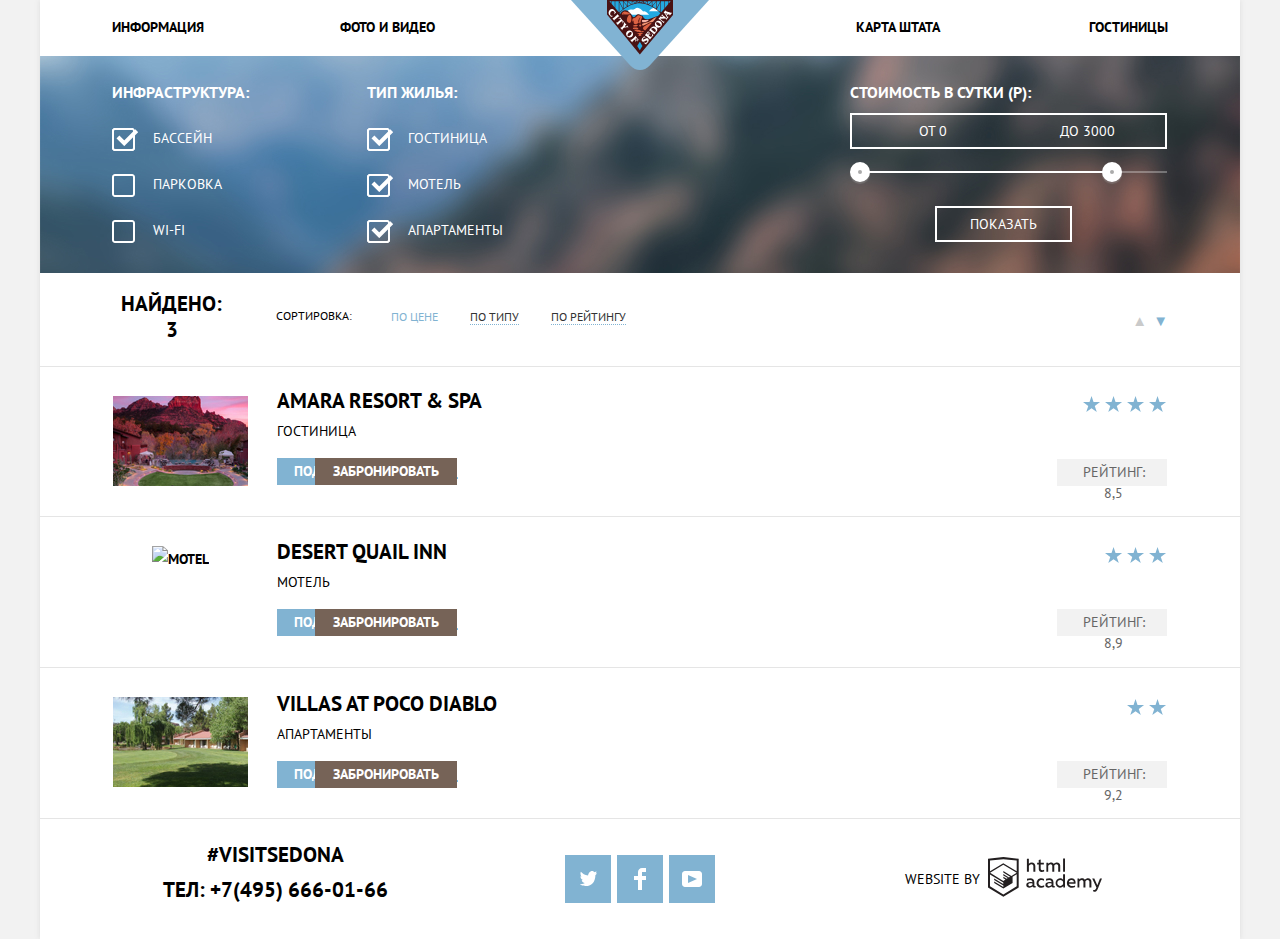
==== commit 1ba6d210: "25" ====
--- a/catalog.html
+++ b/catalog.html
@@ -137,7 +137,7 @@
 					</li>
 					<li class="catalog-item">
 						<div class="catalog-image">
-							<img src="img/Motel.jpg" alt="Motel" width="135" height="95">
+							<img src="img/motel.jpg" alt="Motel" width="135" height="95">
 						</div>
 						<div class="catalog-description">
 							<a class="name-hotel" href="#">Desert Quail Inn</a>
--- a/css/style.min.css
+++ b/css/style.min.css
@@ -1 +1 @@
-:root{--basic-black:#000000;--basic-azure:#81B3D2;--basic-brown:#766357;--basic-dark-azure:#5496BD;--basic-extra-azure:#669EC0;--basic-white:#ffffff;--basic-dark-brown:#503E33;--basic-extra-brown:#604E43;--basic-opacity-black:#333333;--basic-gray:#EEEEEE;--basic-white-opacity:rgb(255, 255, 255, 0.3);--basic-white-body:#F2F2F2;--basic-border-grey:#E5E5E5;--basic-shadow:#ababab;--basic-calendar:#A9A9A9;--basic-academy:#231F20;--basic-shadow-opacity:rgb(171, 171, 171, 0.3);--basic-arrow:#CACACA;--basic-rating:#666666;--special:#663d15}body{margin:0;padding:0;font-family:"PT Sans",Arial,sans-serif;font-size:14px;line-height:26px;font-weight:700;color:var(--basic-black);text-transform:uppercase;background-position:top center;background-repeat:no-repeat;background:var(--basic-white-body);min-height:100%;display:grid;grid-template-rows:min-content 1fr min-content;align-content:start}.wrapper{width:1200px;background-color:var(--basic-white);margin:0 auto;box-shadow:0 0 5px var(--basic-shadow-opacity)}.container{text-align:center}a{text-decoration:none}img{max-width:100%;height:auto}.visually-hidden{position:absolute;width:1px;height:1px;margin:-1px;border:0;padding:0;white-space:nowrap;clip-path:inset(100%);clip:rect(0 0 0 0);overflow:hidden}.main-nav{position:relative;text-align:center;color:var(--basic-black);background-color:var(--basic-white)}.site-nav{list-style:none;display:flex;margin:0;padding:0;height:56px}.site-nav>li{width:300px;padding-top:14px;box-sizing:border-box}.site-nav>li:first-child{padding-left:72px;text-align:left}.site-nav>li:nth-child(2){text-align:left}.site-nav>li:nth-child(3){text-align:right}.site-nav>li:nth-child(4){text-align:right;padding-right:72px}.site-nav a{color:var(--basic-black)}.site-nav a:hover{color:var(--basic-azure)}.site-nav a:active{color:var(--basic-black);opacity:.3}.site-nav a:focus{color:var(--basic-brown)}.site-nav-castom{margin-left:auto}.main-header-logo{position:absolute;right:531px}.bg-img{width:1200px;height:509px;background:url(../img/background-photo.jpg) no-repeat;background-size:100% auto;display:block}.welcompng{padding-top:77px}.welcompng::before{display:block;content:"";width:1200px;height:57px;background:url(../img/shape.png) no-repeat;position:absolute;top:509px}.description{height:216px;text-align:center}.description h3{margin:0;padding-top:42px;padding-bottom:16px;font-size:21px;line-height:26px;min-height:80px}.description p{margin:0;font-weight:400;color:var(--basic-opacity-black)}.main-reason{margin:0;padding:0;list-style:none;display:grid;grid-template-columns:1fr 1fr 1fr}.main-reason h3{font-size:21px;line-height:21px;margin-top:45px}.main-reason p{font-size:14px;line-height:21px;color:var(--basic-opacity-black);font-weight:400}.reason-numbers{margin-top:28px;margin-bottom:24px}.add-reason{grid-column-start:1;grid-column-end:4}.first-reason{min-height:256px;text-align:center;background-color:var(--basic-azure);color:var(--basic-white);display:grid;grid-template-columns:1fr 1fr 1fr}.first-reason p{color:var(--basic-white);padding:0 50px}.first-reason-text{grid-column-start:1}.first-reason-img{height:256px;grid-column-end:4;grid-column-start:2}.product-reason{min-height:330px;list-style:none;background-color:var(--basic-white);display:grid;grid-template-columns:1fr 1fr 1fr;margin:0;padding:0}.product-reason-item{text-align:center;margin-top:60px}.product-reason-item p{margin:0}.product-reason-item h4{margin:0;font-size:21px;line-height:21px;padding-top:18px;padding-bottom:27px}.product-reason>.product-reason-item:nth-child(2) h4{padding-top:19px;padding-bottom:28px}.product-reason>.product-reason-item:last-child{margin-top:0;padding-top:55px}.second-reason{min-height:256px;text-align:center;background-color:var(--basic-azure);color:var(--basic-white);grid-column-start:1;grid-column-end:4;display:grid;grid-template-columns:1fr 1fr 1fr}.second-reason p{color:var(--basic-white)}.second-reason h3{margin-top:49px}.second-reason-text{grid-column-end:4}.second-reason-img{height:256px;grid-column-start:1;grid-column-end:3;grid-row:1}.second-reason .reason-numbers{margin-top:27px;margin-bottom:24px}.else-reason{min-height:256px;text-align:center;background-color:var(--basic-gray)}.interest{min-height:291px;text-align:center;position:relative}.interest p{margin:0;font-size:14px;line-height:24px;font-weight:400}.interest h3{margin:0;padding-top:55px;font-size:30px;padding-right:10px}.interest-hotel{min-height:95px;display:flex;justify-content:center;align-items:center;margin-top:10px;margin-bottom:19px}.interest-hotel p{padding-left:1px;padding-bottom:2px}.button{padding:30px 125px;width:318px;height:26px;align-content:center;font-size:21px;line-height:26px;background-color:var(--basic-brown);color:var(--basic-white);display:inline-block}.button:hover{background-color:var(--basic-extra-brown)}.button:focus{background-color:var(--basic-dark-brown);color:var(--basic-white-opacity)}.map{height:473px}.main-footer{min-height:120px;text-align:center;display:grid;grid-template-columns:1fr 1fr 1fr}.footer-contact{font-size:21px;line-height:26px;display:flex;flex-direction:column;margin-top:23px;margin-left:70px}.footer-contact p{margin:0;margin-bottom:9px}.footer-phone{color:var(--basic-black)}.footer-social{display:flex;justify-content:center;align-items:center}.social-list{list-style:none;display:flex;padding:0;margin:0}.social-list>li{margin-right:6px}.social-list>li:last-child{margin-right:0}.social-button{min-height:48px;width:46px;background-color:var(--basic-azure);display:flex;justify-content:center;align-items:center}.social-button:last-child{margin-right:0}.social-button:hover{background-color:var(--basic-extra-azure)}.social-button:focus{background-color:var(--basic-dark-azure)}.footer-copyright{display:flex;margin-left:65px;align-items:center}.footer-copyright h3{font-size:14px;font-weight:400;margin-right:8px}.academy{padding-top:4px}.academy svg{fill:var(--basic-academy)}.academy svg:hover{fill:var(--basic-azure)}.academy svg:active{fill:var(--basic-shadow)}.name-hotel{min-height:26px;margin-bottom:7px;font-size:21px;line-height:26px;color:var(--basic-black);min-width:240px;margin-top:-6px;margin-left:-47px}.name-hotel:hover{color:var(--basic-azure)}.name-hotel:focus{color:var(--basic-opacity-black)}.catalog-hotel{list-style:none;display:grid;margin:0;padding:0}.catalog-hotel p{font-weight:400;font-size:14px;line-height:21px;margin:0}.catalog-item{padding:27px 73px 30px;display:grid;grid-template-columns:1fr 3fr 1fr;min-height:150px;border-top:1px solid var(--basic-border-grey);box-sizing:border-box}.catalog-item:nth-child(2){padding:28px 73px 31px}.catalog-item:last-child{padding:29px 73px 30px;border-bottom:1px solid var(--basic-border-grey)}.catalog-description{text-align:left;display:flex;flex-direction:column}.catalog-description-row{display:flex;margin-left:-47px}.wrapper-description{display:flex;flex-direction:column-reverse}.catalog-rating{display:flex;flex-direction:column;justify-content:flex-end}.catalog-image{width:135px;height:90px}.catalog-item:first-child .catalog-image{padding-top:2px}.catalog-item:nth-child(2) .catalog-image{padding-top:1px}.catalog-rating p{margin:0;width:110px;height:27px;padding:3px 12px 3px 15px;color:#666;background-color:#f2f2f2;box-sizing:border-box;margin-left:auto}.star{margin-left:auto;margin-bottom:auto}.star-symbol{width:18px;height:17px}legend{padding:0}.filter{width:1200px;min-height:217px;background:url(../img/background.jpg) no-repeat}.form-filter{display:flex;padding:26px 73px 32px 72px}.form-filter label{position:relative;display:block;cursor:pointer;user-select:none}.filter-input:focus~label{outline:2px solid var(--basic-black)}.filter-input-checkbox+label::before{content:"";position:absolute;width:23px;height:23px;left:-41px;background:url(../img/checkbox-off.svg)}.filter-input-checkbox:checked+label::after{content:"";position:absolute;width:27px;height:23px;left:-41px;background:url(../img/checkbox-on.png)}.form-filter legend{font-size:16px;line-height:21px}.form-filter ul{list-style:none;line-height:46px}.filter-wrapper-checkbox{display:flex;text-align:left}.filter-wrapper-checkbox fieldset{color:var(--basic-white);border:none;padding:0;margin:0}.filter-wrapper-checkbox fieldset:first-child{margin-right:118px}.filter-wrapper-checkbox>fieldset ul{padding:0;margin:0}.filter-wrapper-range{display:flex;flex-direction:column;margin-left:auto}.filter-wrapper-range fieldset{border:none;color:var(--basic-white);margin:0;padding:0;text-align:center}.filter-wrapper-range fieldset>legend{margin-bottom:10px;text-align:left}.price-filter{display:flex;align-items:center;border:2px solid var(--basic-white);width:317px;height:36px;box-sizing:border-box;text-align:center;position:relative}.price-filter a{color:var(--basic-white)}.price-filter-items{font-weight:400;display:flex;justify-content:center;align-items:center}.price-filter-items:first-child{width:58px;height:21px;margin-left:52px}.price-filter-items:last-child{width:83px;height:21px;margin-left:auto;margin-right:36px}.price-filter::before{display:block;content:"";position:absolute;width:2px;height:22px;background:url(../img/rectangle.svg) no-repeat;left:50%}.filter-price-range{width:317px;height:55px;position:relative;padding-top:22px;box-sizing:border-box;margin-bottom:2px}.filter-price-range .scale{height:2px;background:var(--basic-white-opacity)}.filter-price-range .bar{width:248px;height:2px;background:var(--basic-white);margin-left:10px}.filter-price-range .toggle{position:absolute;top:13px;left:0;width:4px;height:4px;padding:0;border:8px solid var(--basic-white);background-color:var(--basic-shadow);border-radius:50%;box-shadow:0 2px 1px 0 var(--basic-shadow-opacity)}.filter-price-range .toggle:focus{outline:2px solid var(--basic-black)}.filter-price-range .toggle-max{left:252px}.filter-price-range .toggle:hover{width:6px;height:6px}.price-button{font-size:14px;line-height:21px;font-family:"PT Sans",Arial,sans-serif;text-transform:uppercase;color:var(--basic-white);width:137px;height:36px;background:0 0;border:2px solid var(--basic-white);margin-right:10px}.filter-checkbox{height:21px;margin-top:25px;font-size:14px;line-height:21px;font-weight:400;color:var(--basic-white);padding-left:41px}.found-catalog{display:flex;align-items:center;min-height:86px;padding:0 72px 0 73px;box-sizing:border-box}.found-catalog h2{padding-bottom:5px;min-width:117px;margin-right:46px}.found-catalog p{width:75px;height:18px;margin:0;font-weight:400;font-size:12px;line-height:18px;margin-right:40px;margin-bottom:8px}.found-catalog-list{list-style:none;padding:0;margin:0;display:flex;width:100%;padding-bottom:2px}.found-catalog-list li{margin-right:32px}.found-catalog-list li:nth-child(3){margin-right:0}.found-catalog-list li:nth-child(4){margin-right:0;margin-top:5px}.found-catalog-list li:nth-child(5){margin-left:6px;margin-right:0;margin-top:5px}.button-found{font-weight:400;font-size:12px;line-height:18px;color:var(--basic-opacity-black);border-bottom:1px dotted var(--basic-azure)}.arrow{font-size:15px;border:none;color:var(--basic-arrow)}.arrow.active{color:var(--basic-azure)}.button-found:hover{color:var(--basic-azure)}.button-found:focus{color:var(--basic-black);border:none}.arrow:hover{color:var(--basic-black)}.arrow:focus{color:var(--basic-azure)}.button-detailed{text-align:center;width:110px;height:27px;padding:3px 17px;font-size:14px;line-height:21px;background-color:var(--basic-azure);color:var(--basic-white);display:block;box-sizing:border-box;margin-top:16px;margin-right:6px}.button-detailed:hover{background-color:var(--basic-extra-azure)}.button-detailed:focus{background-color:var(--basic-dark-azure);color:var(--basic-white-opacity)}.catalog{text-align:center;padding:3px 17px;width:142px;height:27px;font-size:14px;line-height:21px;box-sizing:border-box;margin-top:16px}.button-found.active{color:var(--basic-azure);border:none}.page{height:100%}.interest-search input{padding:0}.interest-search{width:568px;height:395px;display:none;flex-direction:column;padding:54px 55px 55px 56px;background-color:#fff;box-sizing:border-box;position:absolute;left:315px}.interest-search-show{display:flex;animation:bounce .6s}.interest-search-error{animation:shake .6s}.date{display:flex;position:relative}.date-arrival-label{width:121px;height:26px;padding-top:7px;padding-right:22px;box-sizing:border-box}.date-departure-label{width:125px;height:26px;padding-top:6px;padding-right:19px;box-sizing:border-box}.calendar{position:absolute;top:8px;right:7px}.calendar .calendar-icon{fill:var(--basic-calendar)}.calendar:focus .calendar-icon{outline:2px solid var(--basic-black)}.calendar .calendar-icon:hover{fill:var(--basic-black)}.calendar .calendar-icon:active{fill:var(--basic-azure)}.date .check{font-family:"PT Sans",Arial,sans-serif;font-size:14px;line-height:26px;text-transform:uppercase;font-weight:700;min-width:346px;height:38px;background:var(--basic-white-body);border:none;padding-left:7px;box-sizing:border-box}.date:first-child .check{margin-bottom:29px;padding-bottom:1px;padding-left:14px}.date:nth-child(2) .check{margin-bottom:30px;padding-left:13px;padding-bottom:1px}.date .check:hover{background:#ebebeb}.date .check:focus{background:var(--basic-white);border:2px solid #e5e5e5;outline:0}.people{display:flex;margin-bottom:55px}.people .check{outline:0}.people .adults-label{width:101px;height:26px;margin-right:12px;position:relative;padding-top:7px;padding-right:30px;box-sizing:border-box}.people .children-label{width:68px;height:26px;margin-left:50px;position:relative;padding-top:7px;padding-right:27px;box-sizing:border-box}.people .check{padding:0;font-family:"PT Sans",Arial,sans-serif;font-size:14px;line-height:26px;font-weight:700;width:114px;height:38px;border:none;background:var(--basic-white-body);display:flex;text-align:center}.search-button{width:458px;height:58px;font-family:"PT Sans",Arial,sans-serif;font-size:21px;line-height:26px;font-weight:700;text-transform:uppercase;color:var(--basic-white);background:var(--basic-azure);border:none;outline:0;padding:0;padding-bottom:3px}.search-button:hover{background:var(--basic-extra-azure)}.search-button:active{background:var(--basic-dark-azure);color:var(--basic-white-opacity)}.search-button:focus{outline:2px solid #000}.adults-items{display:flex;position:relative}.children-items{display:flex;position:relative}.plus{border:0;background:0 0}.minus{border:0;background:0 0}.adults-items .minus{position:absolute;left:120px;top:5px}.adults-items .plus{position:absolute;left:196px;top:8px}.children-items .minus{position:absolute;left:126px;top:5px}.children-items .plus{position:absolute;left:202px;top:8px}.minus{padding:5px;box-sizing:border-box}.plus{padding:5px;box-sizing:border-box}.minus svg{fill:var(--basic-calendar)}.minus:hover svg{fill:var(--basic-black)}.minus:active svg{fill:var(--basic-azure)}.plus svg{fill:var(--basic-calendar)}.plus:hover svg{fill:var(--basic-black)}.plus:active svg{fill:var(--basic-azure)}@keyframes bounce{0%{transform:translateY(0)}70%{transform:translateY(10px)}90%{transform:translateY(-5px)}100%{transform:translateY(0)}}@keyframes shake{0%,100%{transform:translateX(0)}10%,30%,50%,70%,90%{transform:translateX(-10px)}20%,40%,60%,80%{transform:translateX(10px)}}+:root{--basic-black:#000000;--basic-azure:#81B3D2;--basic-brown:#766357;--basic-dark-azure:#5496BD;--basic-extra-azure:#669EC0;--basic-white:#ffffff;--basic-dark-brown:#503E33;--basic-extra-brown:#604E43;--basic-opacity-black:#333333;--basic-gray:#EEEEEE;--basic-white-opacity:rgb(255, 255, 255, 0.3);--basic-white-body:#F2F2F2;--basic-border-grey:#E5E5E5;--basic-shadow:#ababab;--basic-calendar:#A9A9A9;--basic-academy:#231F20;--basic-shadow-opacity:rgb(171, 171, 171, 0.3);--basic-arrow:#CACACA;--basic-rating:#666666;--special:#663d15}body{margin:0;padding:0;font-family:"PT Sans",Arial,sans-serif;font-size:14px;line-height:26px;font-weight:700;color:var(--basic-black);text-transform:uppercase;background-position:top center;background-repeat:no-repeat;background:var(--basic-white-body);min-height:100%;display:grid;grid-template-rows:min-content 1fr min-content;align-content:start}.wrapper{width:1200px;background-color:var(--basic-white);margin:0 auto;box-shadow:0 0 5px var(--basic-shadow-opacity)}.container{text-align:center}a{text-decoration:none}img{max-width:100%;height:auto}.visually-hidden{position:absolute;width:1px;height:1px;margin:-1px;border:0;padding:0;white-space:nowrap;clip-path:inset(100%);clip:rect(0 0 0 0);overflow:hidden}.main-nav{position:relative;text-align:center;color:var(--basic-black);background-color:var(--basic-white)}.site-nav{list-style:none;display:flex;margin:0;padding:0;height:56px}.site-nav>li{width:300px;padding-top:14px;box-sizing:border-box}.site-nav>li:first-child{padding-left:72px;text-align:left}.site-nav>li:nth-child(2){text-align:left}.site-nav>li:nth-child(3){text-align:right}.site-nav>li:nth-child(4){text-align:right;padding-right:72px}.site-nav a{color:var(--basic-black)}.site-nav a:hover{color:var(--basic-azure)}.site-nav a:active{color:var(--basic-black);opacity:.3}.site-nav a:focus{color:var(--basic-brown)}.site-nav-castom{margin-left:auto}.main-header-logo{position:absolute;right:531px}.bg-img{width:1200px;height:509px;background:url(../img/background-photo.jpg) no-repeat;background-size:100% auto;display:block}.welcompng{padding-top:77px}.welcompng::before{display:block;content:"";width:1200px;height:57px;background:url(../img/shape.png) no-repeat;position:absolute;top:509px}.description{height:216px;text-align:center}.description h3{margin:0;padding-top:42px;padding-bottom:16px;font-size:21px;line-height:26px;min-height:80px}.description p{margin:0;font-weight:400;color:var(--basic-opacity-black)}.main-reason{margin:0;padding:0;list-style:none;display:grid;grid-template-columns:1fr 1fr 1fr}.main-reason h3{font-size:21px;line-height:21px;margin-top:45px}.main-reason p{font-size:14px;line-height:21px;color:var(--basic-opacity-black);font-weight:400}.reason-numbers{margin-top:28px;margin-bottom:24px}.add-reason{grid-column-start:1;grid-column-end:4}.first-reason{min-height:256px;text-align:center;background-color:var(--basic-azure);color:var(--basic-white);display:grid;grid-template-columns:1fr 1fr 1fr}.first-reason p{color:var(--basic-white);padding:0 50px}.first-reason-text{grid-column-start:1}.first-reason-img{height:256px;grid-column-end:4;grid-column-start:2}.product-reason{min-height:330px;list-style:none;background-color:var(--basic-white);display:grid;grid-template-columns:1fr 1fr 1fr;margin:0;padding:0}.product-reason-item{text-align:center;margin-top:60px}.product-reason-item p{margin:0}.product-reason-item h4{margin:0;font-size:21px;line-height:21px;padding-top:18px;padding-bottom:27px}.product-reason>.product-reason-item:nth-child(2) h4{padding-top:19px;padding-bottom:28px}.product-reason>.product-reason-item:last-child{margin-top:0;padding-top:55px}.second-reason{min-height:256px;text-align:center;background-color:var(--basic-azure);color:var(--basic-white);grid-column-start:1;grid-column-end:4;display:grid;grid-template-columns:1fr 1fr 1fr}.second-reason p{color:var(--basic-white)}.second-reason h3{margin-top:49px}.second-reason-text{grid-column-end:4}.second-reason-img{height:256px;grid-column-start:1;grid-column-end:3;grid-row:1}.second-reason .reason-numbers{margin-top:27px;margin-bottom:24px}.else-reason{min-height:256px;text-align:center;background-color:var(--basic-gray)}.interest{min-height:291px;text-align:center;position:relative}.interest p{margin:0;font-size:14px;line-height:24px;font-weight:400}.interest h3{margin:0;padding-top:55px;font-size:30px;padding-right:10px}.interest-hotel{min-height:95px;display:flex;justify-content:center;align-items:center;margin-top:10px;margin-bottom:19px}.interest-hotel p{padding-left:1px;padding-bottom:2px}.button{padding:30px 125px;width:318px;height:26px;font-size:21px;line-height:26px;background-color:var(--basic-brown);color:var(--basic-white);position:absolute;z-index:1;left:315px}.button:hover{background-color:var(--basic-extra-brown)}.button:focus{background-color:var(--basic-dark-brown);color:var(--basic-white-opacity)}.map{height:473px}.main-footer{min-height:120px;text-align:center;display:grid;grid-template-columns:1fr 1fr 1fr}.footer-contact{font-size:21px;line-height:26px;display:flex;flex-direction:column;margin-top:23px;margin-left:70px}.footer-contact p{margin:0;margin-bottom:9px}.footer-phone{color:var(--basic-black)}.footer-social{display:flex;justify-content:center;align-items:center}.social-list{list-style:none;display:flex;padding:0;margin:0}.social-list>li{margin-right:6px}.social-list>li:last-child{margin-right:0}.social-button{min-height:48px;width:46px;background-color:var(--basic-azure);display:flex;justify-content:center;align-items:center}.social-button:last-child{margin-right:0}.social-button:hover{background-color:var(--basic-extra-azure)}.social-button:focus{background-color:var(--basic-dark-azure)}.footer-copyright{display:flex;margin-left:65px;align-items:center}.footer-copyright h3{font-size:14px;font-weight:400;margin-right:8px}.academy{padding-top:4px}.academy svg{fill:var(--basic-academy)}.academy svg:hover{fill:var(--basic-azure)}.academy svg:active{fill:var(--basic-shadow)}.name-hotel{min-height:26px;margin-bottom:7px;font-size:21px;line-height:26px;color:var(--basic-black);min-width:240px;margin-top:-6px;margin-left:-47px}.name-hotel:hover{color:var(--basic-azure)}.name-hotel:focus{color:var(--basic-opacity-black)}.catalog-hotel{list-style:none;display:grid;margin:0;padding:0}.catalog-hotel p{font-weight:400;font-size:14px;line-height:21px;margin:0}.catalog-item{padding:27px 73px 30px;display:grid;grid-template-columns:1fr 3fr 1fr;min-height:150px;border-top:1px solid var(--basic-border-grey);box-sizing:border-box}.catalog-item:nth-child(2){padding:28px 73px 31px}.catalog-item:last-child{padding:29px 73px 30px;border-bottom:1px solid var(--basic-border-grey)}.catalog-description{text-align:left;display:flex;flex-direction:column}.catalog-description-row{display:flex;margin-left:-47px}.wrapper-description{display:flex;flex-direction:column-reverse}.catalog-rating{display:flex;flex-direction:column;justify-content:flex-end}.catalog-image{width:135px;height:90px}.catalog-item:first-child .catalog-image{padding-top:2px}.catalog-item:nth-child(2) .catalog-image{padding-top:1px}.catalog-rating p{margin:0;width:110px;height:27px;padding:3px 12px 3px 15px;color:#666;background-color:#f2f2f2;box-sizing:border-box;margin-left:auto}.star{margin-left:auto;margin-bottom:auto}.star-symbol{width:18px;height:17px}legend{padding:0}.filter{width:1200px;min-height:217px;background:url(../img/background.jpg) no-repeat}.form-filter{display:flex;padding:26px 73px 32px 72px}.form-filter label{position:relative;display:block;cursor:pointer;user-select:none}.filter-input:focus~label{outline:2px solid var(--basic-black)}.filter-input-checkbox+label::before{content:"";position:absolute;width:23px;height:23px;left:-41px;background:url(../img/checkbox-off.svg)}.filter-input-checkbox:checked+label::after{content:"";position:absolute;width:27px;height:23px;left:-41px;background:url(../img/checkbox-on.png)}.form-filter legend{font-size:16px;line-height:21px}.form-filter ul{list-style:none;line-height:46px}.filter-wrapper-checkbox{display:flex;text-align:left}.filter-wrapper-checkbox fieldset{color:var(--basic-white);border:none;padding:0;margin:0}.filter-wrapper-checkbox fieldset:first-child{margin-right:118px}.filter-wrapper-checkbox>fieldset ul{padding:0;margin:0}.filter-wrapper-range{display:flex;flex-direction:column;margin-left:auto}.filter-wrapper-range fieldset{border:none;color:var(--basic-white);margin:0;padding:0;text-align:center}.filter-wrapper-range fieldset>legend{margin-bottom:10px;text-align:left}.price-filter{display:flex;align-items:center;border:2px solid var(--basic-white);width:317px;height:36px;box-sizing:border-box;text-align:center;position:relative}.price-filter a{color:var(--basic-white)}.price-filter-items{font-weight:400;display:flex;justify-content:center;align-items:center}.price-filter-items:first-child{width:58px;height:21px;margin-left:52px}.price-filter-items:last-child{width:83px;height:21px;margin-left:auto;margin-right:36px}.price-filter::before{display:block;content:"";position:absolute;width:2px;height:22px;background:url(../img/rectangle.svg) no-repeat;left:50%}.filter-price-range{width:317px;height:55px;position:relative;padding-top:22px;box-sizing:border-box;margin-bottom:2px}.filter-price-range .scale{height:2px;background:var(--basic-white-opacity)}.filter-price-range .bar{width:248px;height:2px;background:var(--basic-white);margin-left:10px}.filter-price-range .toggle{position:absolute;top:13px;left:0;width:4px;height:4px;padding:0;border:8px solid var(--basic-white);background-color:var(--basic-shadow);border-radius:50%;box-shadow:0 2px 1px 0 var(--basic-shadow-opacity)}.filter-price-range .toggle:focus{outline:2px solid var(--basic-black)}.filter-price-range .toggle-max{left:252px}.filter-price-range .toggle:hover{width:6px;height:6px}.price-button{font-size:14px;line-height:21px;font-family:"PT Sans",Arial,sans-serif;text-transform:uppercase;color:var(--basic-white);width:137px;height:36px;background:0 0;border:2px solid var(--basic-white);margin-right:10px}.filter-checkbox{height:21px;margin-top:25px;font-size:14px;line-height:21px;font-weight:400;color:var(--basic-white);padding-left:41px}.found-catalog{display:flex;align-items:center;min-height:86px;padding:0 72px 0 73px;box-sizing:border-box}.found-catalog h2{padding-bottom:5px;min-width:117px;margin-right:46px}.found-catalog p{width:75px;height:18px;margin:0;font-weight:400;font-size:12px;line-height:18px;margin-right:40px;margin-bottom:8px}.found-catalog-list{list-style:none;padding:0;margin:0;display:flex;width:100%;padding-bottom:2px}.found-catalog-list li{margin-right:32px}.found-catalog-list li:nth-child(3){margin-right:0}.found-catalog-list li:nth-child(4){margin-right:0;margin-top:5px}.found-catalog-list li:nth-child(5){margin-left:6px;margin-right:0;margin-top:5px}.button-found{font-weight:400;font-size:12px;line-height:18px;color:var(--basic-opacity-black);border-bottom:1px dotted var(--basic-azure)}.arrow{font-size:15px;border:none;color:var(--basic-arrow)}.arrow.active{color:var(--basic-azure)}.button-found:hover{color:var(--basic-azure)}.button-found:focus{color:var(--basic-black);border:none}.arrow:hover{color:var(--basic-black)}.arrow:focus{color:var(--basic-azure)}.button-detailed{text-align:center;width:110px;height:27px;padding:3px 17px;font-size:14px;line-height:21px;background-color:var(--basic-azure);color:var(--basic-white);display:block;box-sizing:border-box;margin-top:16px;margin-right:6px}.button-detailed:hover{background-color:var(--basic-extra-azure)}.button-detailed:focus{background-color:var(--basic-dark-azure);color:var(--basic-white-opacity)}.catalog{text-align:center;padding:3px 17px;width:142px;height:27px;font-size:14px;line-height:21px;box-sizing:border-box;margin-top:16px}.button-found.active{color:var(--basic-azure);border:none}.page{height:100%}.interest-search input{padding:0}.interest-search{width:568px;height:395px;display:none;flex-direction:column;padding:54px 55px 55px 56px;background-color:#fff;box-sizing:border-box;position:absolute;left:315px;top:291px}.interest-search-show{display:flex;animation:bounce .6s}.interest-search-error{animation:shake .6s}.date{display:flex;position:relative}.date-arrival-label{width:121px;height:26px;padding-top:7px;padding-right:22px;box-sizing:border-box}.date-departure-label{width:125px;height:26px;padding-top:6px;padding-right:19px;box-sizing:border-box}.calendar{position:absolute;top:8px;right:7px}.calendar .calendar-icon{fill:var(--basic-calendar)}.calendar:focus .calendar-icon{outline:2px solid var(--basic-black)}.calendar .calendar-icon:hover{fill:var(--basic-black)}.calendar .calendar-icon:active{fill:var(--basic-azure)}.date .check{font-family:"PT Sans",Arial,sans-serif;font-size:14px;line-height:26px;text-transform:uppercase;font-weight:700;min-width:346px;height:38px;background:var(--basic-white-body);border:none;padding-left:7px;box-sizing:border-box}.date:first-child .check{margin-bottom:29px;padding-bottom:1px;padding-left:14px}.date:nth-child(2) .check{margin-bottom:30px;padding-left:13px;padding-bottom:1px}.date .check:hover{background:#ebebeb}.date .check:focus{background:var(--basic-white);border:2px solid #e5e5e5;outline:0}.people{display:flex;margin-bottom:55px}.people .check{outline:0}.people .adults-label{width:101px;height:26px;margin-right:12px;position:relative;padding-top:7px;padding-right:30px;box-sizing:border-box}.people .children-label{width:68px;height:26px;margin-left:50px;position:relative;padding-top:7px;padding-right:27px;box-sizing:border-box}.people .check{padding:0;font-family:"PT Sans",Arial,sans-serif;font-size:14px;line-height:26px;font-weight:700;width:114px;height:38px;border:none;background:var(--basic-white-body);display:flex;text-align:center}.search-button{width:458px;height:58px;font-family:"PT Sans",Arial,sans-serif;font-size:21px;line-height:26px;font-weight:700;text-transform:uppercase;color:var(--basic-white);background:var(--basic-azure);border:none;outline:0;padding:0;padding-bottom:3px}.search-button:hover{background:var(--basic-extra-azure)}.search-button:active{background:var(--basic-dark-azure);color:var(--basic-white-opacity)}.search-button:focus{outline:2px solid #000}.adults-items{display:flex;position:relative}.children-items{display:flex;position:relative}.plus{border:0;background:0 0}.minus{border:0;background:0 0}.adults-items .minus{position:absolute;left:120px;top:5px}.adults-items .plus{position:absolute;left:196px;top:8px}.children-items .minus{position:absolute;left:126px;top:5px}.children-items .plus{position:absolute;left:202px;top:8px}.minus{padding:5px;box-sizing:border-box}.plus{padding:5px;box-sizing:border-box}.minus svg{fill:var(--basic-calendar)}.minus:hover svg{fill:var(--basic-black)}.minus:active svg{fill:var(--basic-azure)}.plus svg{fill:var(--basic-calendar)}.plus:hover svg{fill:var(--basic-black)}.plus:active svg{fill:var(--basic-azure)}@keyframes bounce{0%{transform:translateY(-86px)}100%{transform:translateY(0)}}@keyframes shake{0%,100%{transform:translateX(0)}10%,30%,50%,70%,90%{transform:translateX(-10px)}20%,40%,60%,80%{transform:translateX(10px)}}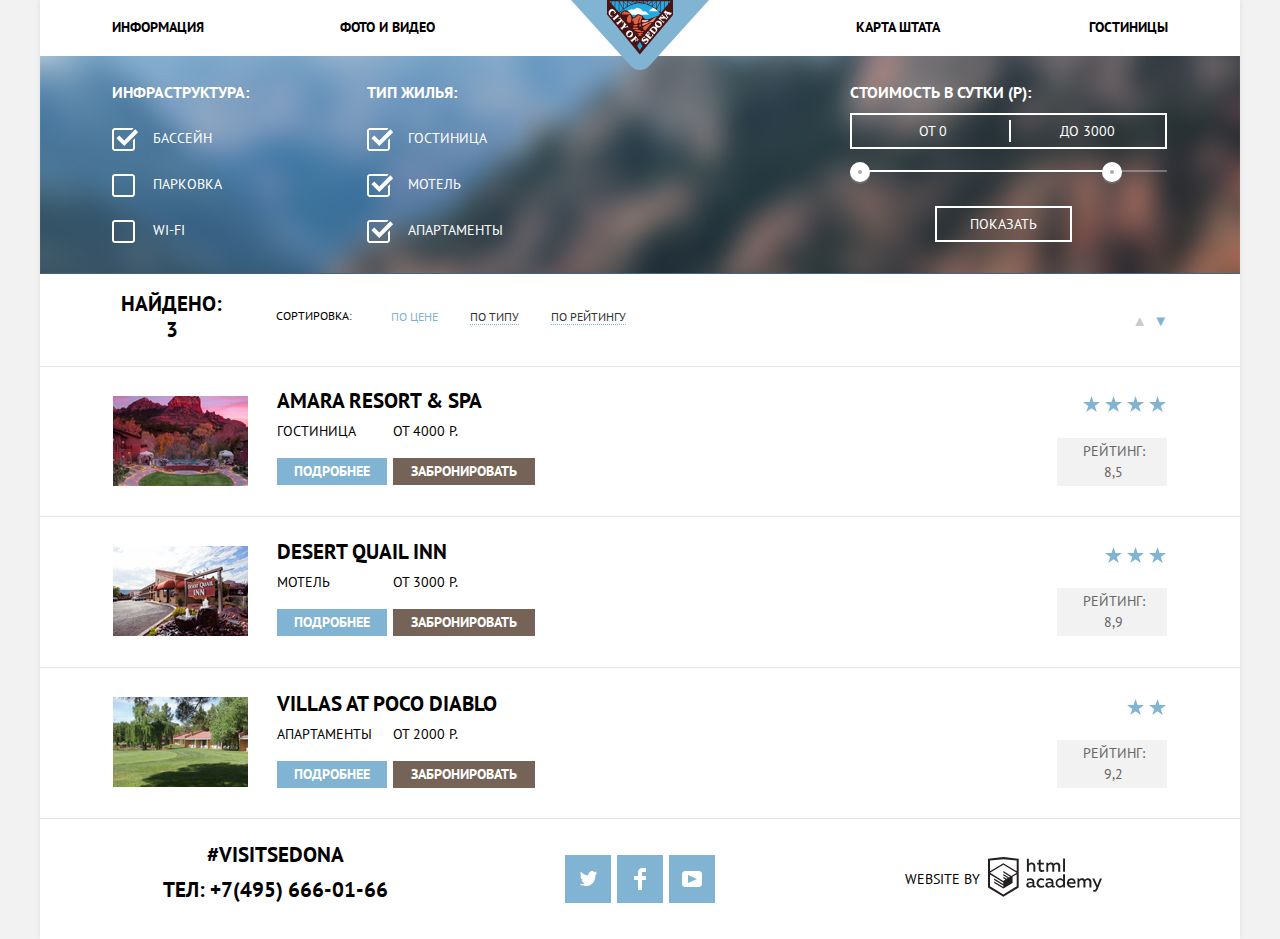
==== commit b5448e23: "27" ====
--- a/catalog.html
+++ b/catalog.html
@@ -81,7 +81,9 @@
 								</div>
 							</div>
 							<div class="filter-price-range">
-								<input class="visually-hidden filter-option filter-range" type="range" name="price" id="filter-price">
+								<label class="visually-hidden">
+									<input class="visually-hidden filter-option filter-range" type="range" name="price" id="filter-price"> Прайс фильтер
+								</label>
 								<div class="scale">
 									<div class="bar"></div>
 								</div>
--- a/css/style.min.css
+++ b/css/style.min.css
@@ -1 +1 @@
-:root{--basic-black:#000000;--basic-azure:#81B3D2;--basic-brown:#766357;--basic-dark-azure:#5496BD;--basic-extra-azure:#669EC0;--basic-white:#ffffff;--basic-dark-brown:#503E33;--basic-extra-brown:#604E43;--basic-opacity-black:#333333;--basic-gray:#EEEEEE;--basic-white-opacity:rgb(255, 255, 255, 0.3);--basic-white-body:#F2F2F2;--basic-border-grey:#E5E5E5;--basic-shadow:#ababab;--basic-calendar:#A9A9A9;--basic-academy:#231F20;--basic-shadow-opacity:rgb(171, 171, 171, 0.3);--basic-arrow:#CACACA;--basic-rating:#666666;--special:#663d15}body{margin:0;padding:0;font-family:"PT Sans",Arial,sans-serif;font-size:14px;line-height:26px;font-weight:700;color:var(--basic-black);text-transform:uppercase;background-position:top center;background-repeat:no-repeat;background:var(--basic-white-body);min-height:100%;display:grid;grid-template-rows:min-content 1fr min-content;align-content:start}.wrapper{width:1200px;background-color:var(--basic-white);margin:0 auto;box-shadow:0 0 5px var(--basic-shadow-opacity)}.container{text-align:center}a{text-decoration:none}img{max-width:100%;height:auto}.visually-hidden{position:absolute;width:1px;height:1px;margin:-1px;border:0;padding:0;white-space:nowrap;clip-path:inset(100%);clip:rect(0 0 0 0);overflow:hidden}.main-nav{position:relative;text-align:center;color:var(--basic-black);background-color:var(--basic-white)}.site-nav{list-style:none;display:flex;margin:0;padding:0;height:56px}.site-nav>li{width:300px;padding-top:14px;box-sizing:border-box}.site-nav>li:first-child{padding-left:72px;text-align:left}.site-nav>li:nth-child(2){text-align:left}.site-nav>li:nth-child(3){text-align:right}.site-nav>li:nth-child(4){text-align:right;padding-right:72px}.site-nav a{color:var(--basic-black)}.site-nav a:hover{color:var(--basic-azure)}.site-nav a:active{color:var(--basic-black);opacity:.3}.site-nav a:focus{color:var(--basic-brown)}.site-nav-castom{margin-left:auto}.main-header-logo{position:absolute;right:531px}.bg-img{width:1200px;height:509px;background:url(../img/background-photo.jpg) no-repeat;background-size:100% auto;display:block}.welcompng{padding-top:77px}.welcompng::before{display:block;content:"";width:1200px;height:57px;background:url(../img/shape.png) no-repeat;position:absolute;top:509px}.description{height:216px;text-align:center}.description h3{margin:0;padding-top:42px;padding-bottom:16px;font-size:21px;line-height:26px;min-height:80px}.description p{margin:0;font-weight:400;color:var(--basic-opacity-black)}.main-reason{margin:0;padding:0;list-style:none;display:grid;grid-template-columns:1fr 1fr 1fr}.main-reason h3{font-size:21px;line-height:21px;margin-top:45px}.main-reason p{font-size:14px;line-height:21px;color:var(--basic-opacity-black);font-weight:400}.reason-numbers{margin-top:28px;margin-bottom:24px}.add-reason{grid-column-start:1;grid-column-end:4}.first-reason{min-height:256px;text-align:center;background-color:var(--basic-azure);color:var(--basic-white);display:grid;grid-template-columns:1fr 1fr 1fr}.first-reason p{color:var(--basic-white);padding:0 50px}.first-reason-text{grid-column-start:1}.first-reason-img{height:256px;grid-column-end:4;grid-column-start:2}.product-reason{min-height:330px;list-style:none;background-color:var(--basic-white);display:grid;grid-template-columns:1fr 1fr 1fr;margin:0;padding:0}.product-reason-item{text-align:center;margin-top:60px}.product-reason-item p{margin:0}.product-reason-item h4{margin:0;font-size:21px;line-height:21px;padding-top:18px;padding-bottom:27px}.product-reason>.product-reason-item:nth-child(2) h4{padding-top:19px;padding-bottom:28px}.product-reason>.product-reason-item:last-child{margin-top:0;padding-top:55px}.second-reason{min-height:256px;text-align:center;background-color:var(--basic-azure);color:var(--basic-white);grid-column-start:1;grid-column-end:4;display:grid;grid-template-columns:1fr 1fr 1fr}.second-reason p{color:var(--basic-white)}.second-reason h3{margin-top:49px}.second-reason-text{grid-column-end:4}.second-reason-img{height:256px;grid-column-start:1;grid-column-end:3;grid-row:1}.second-reason .reason-numbers{margin-top:27px;margin-bottom:24px}.else-reason{min-height:256px;text-align:center;background-color:var(--basic-gray)}.interest{min-height:291px;text-align:center;position:relative}.interest p{margin:0;font-size:14px;line-height:24px;font-weight:400}.interest h3{margin:0;padding-top:55px;font-size:30px;padding-right:10px}.interest-hotel{min-height:95px;display:flex;justify-content:center;align-items:center;margin-top:10px;margin-bottom:19px}.interest-hotel p{padding-left:1px;padding-bottom:2px}.button{padding:30px 125px;width:318px;height:26px;font-size:21px;line-height:26px;background-color:var(--basic-brown);color:var(--basic-white);position:absolute;z-index:1;left:315px}.button:hover{background-color:var(--basic-extra-brown)}.button:focus{background-color:var(--basic-dark-brown);color:var(--basic-white-opacity)}.map{height:473px}.main-footer{min-height:120px;text-align:center;display:grid;grid-template-columns:1fr 1fr 1fr}.footer-contact{font-size:21px;line-height:26px;display:flex;flex-direction:column;margin-top:23px;margin-left:70px}.footer-contact p{margin:0;margin-bottom:9px}.footer-phone{color:var(--basic-black)}.footer-social{display:flex;justify-content:center;align-items:center}.social-list{list-style:none;display:flex;padding:0;margin:0}.social-list>li{margin-right:6px}.social-list>li:last-child{margin-right:0}.social-button{min-height:48px;width:46px;background-color:var(--basic-azure);display:flex;justify-content:center;align-items:center}.social-button:last-child{margin-right:0}.social-button:hover{background-color:var(--basic-extra-azure)}.social-button:focus{background-color:var(--basic-dark-azure)}.footer-copyright{display:flex;margin-left:65px;align-items:center}.footer-copyright h3{font-size:14px;font-weight:400;margin-right:8px}.academy{padding-top:4px}.academy svg{fill:var(--basic-academy)}.academy svg:hover{fill:var(--basic-azure)}.academy svg:active{fill:var(--basic-shadow)}.name-hotel{min-height:26px;margin-bottom:7px;font-size:21px;line-height:26px;color:var(--basic-black);min-width:240px;margin-top:-6px;margin-left:-47px}.name-hotel:hover{color:var(--basic-azure)}.name-hotel:focus{color:var(--basic-opacity-black)}.catalog-hotel{list-style:none;display:grid;margin:0;padding:0}.catalog-hotel p{font-weight:400;font-size:14px;line-height:21px;margin:0}.catalog-item{padding:27px 73px 30px;display:grid;grid-template-columns:1fr 3fr 1fr;min-height:150px;border-top:1px solid var(--basic-border-grey);box-sizing:border-box}.catalog-item:nth-child(2){padding:28px 73px 31px}.catalog-item:last-child{padding:29px 73px 30px;border-bottom:1px solid var(--basic-border-grey)}.catalog-description{text-align:left;display:flex;flex-direction:column}.catalog-description-row{display:flex;margin-left:-47px}.wrapper-description{display:flex;flex-direction:column-reverse}.catalog-rating{display:flex;flex-direction:column;justify-content:flex-end}.catalog-image{width:135px;height:90px}.catalog-item:first-child .catalog-image{padding-top:2px}.catalog-item:nth-child(2) .catalog-image{padding-top:1px}.catalog-rating p{margin:0;width:110px;height:27px;padding:3px 12px 3px 15px;color:#666;background-color:#f2f2f2;box-sizing:border-box;margin-left:auto}.star{margin-left:auto;margin-bottom:auto}.star-symbol{width:18px;height:17px}legend{padding:0}.filter{width:1200px;min-height:217px;background:url(../img/background.jpg) no-repeat}.form-filter{display:flex;padding:26px 73px 32px 72px}.form-filter label{position:relative;display:block;cursor:pointer;user-select:none}.filter-input:focus~label{outline:2px solid var(--basic-black)}.filter-input-checkbox+label::before{content:"";position:absolute;width:23px;height:23px;left:-41px;background:url(../img/checkbox-off.svg)}.filter-input-checkbox:checked+label::after{content:"";position:absolute;width:27px;height:23px;left:-41px;background:url(../img/checkbox-on.png)}.form-filter legend{font-size:16px;line-height:21px}.form-filter ul{list-style:none;line-height:46px}.filter-wrapper-checkbox{display:flex;text-align:left}.filter-wrapper-checkbox fieldset{color:var(--basic-white);border:none;padding:0;margin:0}.filter-wrapper-checkbox fieldset:first-child{margin-right:118px}.filter-wrapper-checkbox>fieldset ul{padding:0;margin:0}.filter-wrapper-range{display:flex;flex-direction:column;margin-left:auto}.filter-wrapper-range fieldset{border:none;color:var(--basic-white);margin:0;padding:0;text-align:center}.filter-wrapper-range fieldset>legend{margin-bottom:10px;text-align:left}.price-filter{display:flex;align-items:center;border:2px solid var(--basic-white);width:317px;height:36px;box-sizing:border-box;text-align:center;position:relative}.price-filter a{color:var(--basic-white)}.price-filter-items{font-weight:400;display:flex;justify-content:center;align-items:center}.price-filter-items:first-child{width:58px;height:21px;margin-left:52px}.price-filter-items:last-child{width:83px;height:21px;margin-left:auto;margin-right:36px}.price-filter::before{display:block;content:"";position:absolute;width:2px;height:22px;background:url(../img/rectangle.svg) no-repeat;left:50%}.filter-price-range{width:317px;height:55px;position:relative;padding-top:22px;box-sizing:border-box;margin-bottom:2px}.filter-price-range .scale{height:2px;background:var(--basic-white-opacity)}.filter-price-range .bar{width:248px;height:2px;background:var(--basic-white);margin-left:10px}.filter-price-range .toggle{position:absolute;top:13px;left:0;width:4px;height:4px;padding:0;border:8px solid var(--basic-white);background-color:var(--basic-shadow);border-radius:50%;box-shadow:0 2px 1px 0 var(--basic-shadow-opacity)}.filter-price-range .toggle:focus{outline:2px solid var(--basic-black)}.filter-price-range .toggle-max{left:252px}.filter-price-range .toggle:hover{width:6px;height:6px}.price-button{font-size:14px;line-height:21px;font-family:"PT Sans",Arial,sans-serif;text-transform:uppercase;color:var(--basic-white);width:137px;height:36px;background:0 0;border:2px solid var(--basic-white);margin-right:10px}.filter-checkbox{height:21px;margin-top:25px;font-size:14px;line-height:21px;font-weight:400;color:var(--basic-white);padding-left:41px}.found-catalog{display:flex;align-items:center;min-height:86px;padding:0 72px 0 73px;box-sizing:border-box}.found-catalog h2{padding-bottom:5px;min-width:117px;margin-right:46px}.found-catalog p{width:75px;height:18px;margin:0;font-weight:400;font-size:12px;line-height:18px;margin-right:40px;margin-bottom:8px}.found-catalog-list{list-style:none;padding:0;margin:0;display:flex;width:100%;padding-bottom:2px}.found-catalog-list li{margin-right:32px}.found-catalog-list li:nth-child(3){margin-right:0}.found-catalog-list li:nth-child(4){margin-right:0;margin-top:5px}.found-catalog-list li:nth-child(5){margin-left:6px;margin-right:0;margin-top:5px}.button-found{font-weight:400;font-size:12px;line-height:18px;color:var(--basic-opacity-black);border-bottom:1px dotted var(--basic-azure)}.arrow{font-size:15px;border:none;color:var(--basic-arrow)}.arrow.active{color:var(--basic-azure)}.button-found:hover{color:var(--basic-azure)}.button-found:focus{color:var(--basic-black);border:none}.arrow:hover{color:var(--basic-black)}.arrow:focus{color:var(--basic-azure)}.button-detailed{text-align:center;width:110px;height:27px;padding:3px 17px;font-size:14px;line-height:21px;background-color:var(--basic-azure);color:var(--basic-white);display:block;box-sizing:border-box;margin-top:16px;margin-right:6px}.button-detailed:hover{background-color:var(--basic-extra-azure)}.button-detailed:focus{background-color:var(--basic-dark-azure);color:var(--basic-white-opacity)}.catalog{text-align:center;padding:3px 17px;width:142px;height:27px;font-size:14px;line-height:21px;box-sizing:border-box;margin-top:16px}.button-found.active{color:var(--basic-azure);border:none}.page{height:100%}.interest-search input{padding:0}.interest-search{width:568px;height:395px;display:none;flex-direction:column;padding:54px 55px 55px 56px;background-color:#fff;box-sizing:border-box;position:absolute;left:315px;top:291px}.interest-search-show{display:flex;animation:bounce .6s}.interest-search-error{animation:shake .6s}.date{display:flex;position:relative}.date-arrival-label{width:121px;height:26px;padding-top:7px;padding-right:22px;box-sizing:border-box}.date-departure-label{width:125px;height:26px;padding-top:6px;padding-right:19px;box-sizing:border-box}.calendar{position:absolute;top:8px;right:7px}.calendar .calendar-icon{fill:var(--basic-calendar)}.calendar:focus .calendar-icon{outline:2px solid var(--basic-black)}.calendar .calendar-icon:hover{fill:var(--basic-black)}.calendar .calendar-icon:active{fill:var(--basic-azure)}.date .check{font-family:"PT Sans",Arial,sans-serif;font-size:14px;line-height:26px;text-transform:uppercase;font-weight:700;min-width:346px;height:38px;background:var(--basic-white-body);border:none;padding-left:7px;box-sizing:border-box}.date:first-child .check{margin-bottom:29px;padding-bottom:1px;padding-left:14px}.date:nth-child(2) .check{margin-bottom:30px;padding-left:13px;padding-bottom:1px}.date .check:hover{background:#ebebeb}.date .check:focus{background:var(--basic-white);border:2px solid #e5e5e5;outline:0}.people{display:flex;margin-bottom:55px}.people .check{outline:0}.people .adults-label{width:101px;height:26px;margin-right:12px;position:relative;padding-top:7px;padding-right:30px;box-sizing:border-box}.people .children-label{width:68px;height:26px;margin-left:50px;position:relative;padding-top:7px;padding-right:27px;box-sizing:border-box}.people .check{padding:0;font-family:"PT Sans",Arial,sans-serif;font-size:14px;line-height:26px;font-weight:700;width:114px;height:38px;border:none;background:var(--basic-white-body);display:flex;text-align:center}.search-button{width:458px;height:58px;font-family:"PT Sans",Arial,sans-serif;font-size:21px;line-height:26px;font-weight:700;text-transform:uppercase;color:var(--basic-white);background:var(--basic-azure);border:none;outline:0;padding:0;padding-bottom:3px}.search-button:hover{background:var(--basic-extra-azure)}.search-button:active{background:var(--basic-dark-azure);color:var(--basic-white-opacity)}.search-button:focus{outline:2px solid #000}.adults-items{display:flex;position:relative}.children-items{display:flex;position:relative}.plus{border:0;background:0 0}.minus{border:0;background:0 0}.adults-items .minus{position:absolute;left:120px;top:5px}.adults-items .plus{position:absolute;left:196px;top:8px}.children-items .minus{position:absolute;left:126px;top:5px}.children-items .plus{position:absolute;left:202px;top:8px}.minus{padding:5px;box-sizing:border-box}.plus{padding:5px;box-sizing:border-box}.minus svg{fill:var(--basic-calendar)}.minus:hover svg{fill:var(--basic-black)}.minus:active svg{fill:var(--basic-azure)}.plus svg{fill:var(--basic-calendar)}.plus:hover svg{fill:var(--basic-black)}.plus:active svg{fill:var(--basic-azure)}@keyframes bounce{0%{transform:translateY(-86px)}100%{transform:translateY(0)}}@keyframes shake{0%,100%{transform:translateX(0)}10%,30%,50%,70%,90%{transform:translateX(-10px)}20%,40%,60%,80%{transform:translateX(10px)}}+:root{--basic-black:#000000;--basic-azure:#81B3D2;--basic-azure-bg:#6d869c;--basic-azure-filter-bg:#47627c;--basic-brown:#766357;--basic-dark-azure:#5496BD;--basic-extra-azure:#669EC0;--basic-white:#ffffff;--basic-dark-brown:#503E33;--basic-extra-brown:#604E43;--basic-opacity-black:#333333;--basic-gray:#EEEEEE;--basic-white-opacity:rgb(255, 255, 255, 0.3);--basic-white-body:#F2F2F2;--basic-disabled:#6A6A6A;--basic-border-grey:#E5E5E5;--basic-shadow:#ababab;--basic-calendar:#A9A9A9;--basic-academy:#231F20;--basic-shadow-opacity:rgb(171, 171, 171, 0.3);--basic-arrow:#CACACA;--basic-rating:#666666;--special:#663d15}body{margin:0;padding:0;font-family:"PT Sans",Arial,sans-serif;font-size:14px;line-height:26px;font-weight:700;color:var(--basic-black);text-transform:uppercase;background-position:top center;background-repeat:no-repeat;background:var(--basic-white-body);min-height:100%;display:grid;grid-template-rows:min-content 1fr min-content;align-content:start}.wrapper{width:1200px;background-color:var(--basic-white);margin:0 auto;box-shadow:0 0 5px var(--basic-shadow-opacity)}.container{text-align:center}a{text-decoration:none}img{max-width:100%;height:auto}.visually-hidden{position:absolute;width:1px;height:1px;margin:-1px;border:0;padding:0;white-space:nowrap;clip-path:inset(100%);clip:rect(0 0 0 0);overflow:hidden}.main-nav{position:relative;text-align:center;color:var(--basic-black);background-color:var(--basic-white)}.site-nav{list-style:none;display:flex;flex-wrap:wrap;margin:0;padding:0;min-height:56px}.site-nav>li{width:300px;padding-top:14px;box-sizing:border-box}.site-nav>li:first-child{padding-left:72px;text-align:left}.site-nav>li:nth-child(2){text-align:left}.site-nav>li:nth-child(3){text-align:right}.site-nav>li:nth-child(4){text-align:right;padding-right:72px}.site-nav a{color:var(--basic-black)}.site-nav a:hover{color:var(--basic-azure)}.site-nav a:active{color:var(--basic-black);opacity:.3}.site-nav a:focus{color:var(--basic-brown)}.site-nav-castom{margin-left:auto}.main-header-logo{position:absolute;right:531px}.bg-img{width:1200px;height:509px;background:url(../img/background-photo.jpg) no-repeat;background-color:var(--basic-azure-bg);background-size:100% auto;display:block}.welcompng{padding-top:77px}.welcompng::before{display:block;content:"";width:1200px;height:57px;background:url(../img/shape.png) no-repeat;position:absolute;top:509px}.description{min-height:216px;text-align:center}.description h3{margin:0;padding-top:42px;padding-bottom:16px;font-size:21px;line-height:26px;min-height:80px}.description p{margin:0;font-weight:400;color:var(--basic-opacity-black)}.main-reason{margin:0;padding:0;list-style:none;display:grid;grid-template-columns:1fr 1fr 1fr}.main-reason h3{font-size:21px;line-height:21px;margin-top:45px}.main-reason p{font-size:14px;line-height:21px;color:var(--basic-opacity-black);font-weight:400}.reason-numbers{margin-top:28px;margin-bottom:24px}.add-reason{grid-column-start:1;grid-column-end:4}.first-reason{min-height:256px;text-align:center;background-color:var(--basic-azure);color:var(--basic-white);display:grid;grid-template-columns:1fr 1fr 1fr}.first-reason p{color:var(--basic-white);padding:0 50px}.first-reason-text{grid-column-start:1}.first-reason-img{height:256px;grid-column-end:4;grid-column-start:2}.product-reason{min-height:330px;list-style:none;background-color:var(--basic-white);display:grid;grid-template-columns:1fr 1fr 1fr;margin:0;padding:0}.product-reason-item{text-align:center;margin-top:60px}.product-reason-item p{margin:0}.product-reason-item h3{margin:0;font-size:21px;line-height:21px;padding-top:18px;padding-bottom:27px}.product-reason>.product-reason-item:nth-child(2) h4{padding-top:19px;padding-bottom:28px}.product-reason>.product-reason-item:last-child{margin-top:0;padding-top:55px}.second-reason{min-height:256px;text-align:center;background-color:var(--basic-azure);color:var(--basic-white);grid-column-start:1;grid-column-end:4;display:grid;grid-template-columns:1fr 1fr 1fr}.second-reason p{color:var(--basic-white)}.second-reason h3{margin-top:49px}.second-reason-text{grid-column-end:4}.second-reason-img{height:256px;grid-column-start:1;grid-column-end:3;grid-row:1}.second-reason .reason-numbers{margin-top:27px;margin-bottom:24px}.else-reason{min-height:256px;text-align:center;background-color:var(--basic-gray)}.interest{min-height:291px;text-align:center;position:relative}.interest p{margin:0;font-size:14px;line-height:24px;font-weight:400}.interest h3{margin:0;padding-top:55px;font-size:30px;padding-right:10px}.interest-hotel{min-height:95px;display:flex;justify-content:center;align-items:center;margin-top:10px;margin-bottom:19px}.interest-hotel p{padding-left:1px;padding-bottom:2px}.button{padding:30px 125px;width:318px;min-height:26px;font-size:21px;line-height:26px;background-color:var(--basic-brown);color:var(--basic-white)}.search{position:absolute;z-index:1;left:315px}.button:hover{background-color:var(--basic-extra-brown)}.button:focus{background-color:var(--basic-dark-brown);color:var(--basic-white-opacity)}.map{min-height:473px;width:100%;background:url(../img/map.png) no-repeat}.main-footer{min-height:120px;text-align:center;display:grid;grid-template-columns:1fr 1fr 1fr}.footer-contact{font-size:21px;line-height:26px;display:flex;flex-direction:column;margin-top:23px;margin-left:70px}.footer-contact p{margin:0;margin-bottom:9px}.footer-phone{color:var(--basic-black)}.footer-social{display:flex;justify-content:center;align-items:center}.social-list{list-style:none;display:flex;flex-wrap:wrap;padding:0;margin:0}.social-list>li{margin-right:6px}.social-list>li:last-child{margin-right:0}.social-button{min-height:48px;width:46px;background-color:var(--basic-azure);display:flex;justify-content:center;align-items:center}.social-button:last-child{margin-right:0}.social-button:hover{background-color:var(--basic-extra-azure)}.social-button:focus{background-color:var(--basic-dark-azure)}.footer-copyright{display:flex;margin-left:65px;align-items:center}.footer-copyright h3{font-size:14px;font-weight:400;margin-right:8px}.academy{padding-top:4px}.academy svg{fill:var(--basic-academy)}.academy svg:hover{fill:var(--basic-azure)}.academy svg:active{fill:var(--basic-shadow)}.name-hotel{min-height:26px;margin-bottom:7px;font-size:21px;line-height:26px;color:var(--basic-black);min-width:240px;margin-top:-6px;margin-left:-47px}.name-hotel:hover{color:var(--basic-azure)}.name-hotel:focus{color:var(--basic-opacity-black)}.catalog-hotel{list-style:none;display:grid;margin:0;padding:0}.catalog-hotel p{font-weight:400;font-size:14px;line-height:21px;margin:0}.catalog-item{padding:27px 73px 30px;display:grid;grid-template-columns:1fr 3fr 1fr;min-height:150px;border-top:1px solid var(--basic-border-grey);box-sizing:border-box}.catalog-item:nth-child(2){padding:28px 73px 31px}.catalog-item:last-child{padding:29px 73px 30px;border-bottom:1px solid var(--basic-border-grey)}.catalog-description{text-align:left;display:flex;flex-direction:column}.catalog-description-row{display:flex;margin-left:-47px}.wrapper-description{display:flex;flex-direction:column-reverse}.catalog-rating{display:flex;flex-direction:column;justify-content:flex-end}.catalog-image{width:135px;height:90px}.catalog-item:first-child .catalog-image{padding-top:2px}.catalog-item:nth-child(2) .catalog-image{padding-top:1px}.catalog-rating p{margin:0;width:110px;min-height:27px;padding:3px 12px 3px 15px;color:#666;background-color:#f2f2f2;box-sizing:border-box;margin-left:auto}.star{margin-left:auto;margin-bottom:auto}.star-symbol{width:18px;height:17px}legend{padding:0}.filter{width:1200px;min-height:217px;background:url(../img/background.jpg) no-repeat;background-color:var(--basic-azure-filter-bg)}.form-filter{display:flex;padding:26px 73px 32px 72px}.form-filter label{position:relative;display:block;cursor:pointer;user-select:none}.filter-input:focus~label{outline:2px solid var(--basic-black)}.filter-input-checkbox+label::before{content:"";position:absolute;width:23px;height:23px;left:-41px;background:url(../img/checkbox-off.svg)}.filter-input-checkbox:checked+label::before{content:"";position:absolute;width:27px;height:23px;left:-41px;background:url(../img/checkbox-on.svg)}.filter-input-checkbox:disabled+label::before{content:"";position:absolute;width:27px;height:23px;left:-41px;background:url(../img/checkbox-off-disabled.svg)}.filter-input-checkbox:checked:disabled+label::before{content:"";position:absolute;width:27px;height:23px;left:-41px;background:url(../img/checkbox-on-disabled.svg)}.form-filter legend{font-size:16px;line-height:21px}.form-filter ul{list-style:none;line-height:46px}.filter-wrapper-checkbox{display:flex;text-align:left}.filter-wrapper-checkbox fieldset{color:var(--basic-white);border:none;padding:0;margin:0}.filter-wrapper-checkbox fieldset:first-child{margin-right:118px}.filter-wrapper-checkbox>fieldset ul{padding:0;margin:0}.filter-wrapper-range{display:flex;flex-direction:column;margin-left:auto}.filter-wrapper-range fieldset{border:none;color:var(--basic-white);margin:0;padding:0;text-align:center}.filter-wrapper-range fieldset>legend{margin-bottom:10px;text-align:left}.price-filter{display:flex;align-items:center;border:2px solid var(--basic-white);width:317px;min-height:36px;box-sizing:border-box;text-align:center;position:relative}.price-filter a{color:var(--basic-white)}.price-filter-items{font-weight:400;display:flex;justify-content:center;align-items:center}.price-filter-items:first-child{width:58px;height:21px;margin-left:52px}.price-filter-items:last-child{width:83px;height:21px;margin-left:auto;margin-right:36px}.price-filter::before{display:block;content:"";position:absolute;width:2px;height:22px;background:url(../img/rectangle.svg) no-repeat;left:50%}.filter-price-range{width:317px;height:55px;position:relative;padding-top:22px;box-sizing:border-box;margin-bottom:2px}.filter-price-range .scale{height:2px;background:var(--basic-white-opacity)}.filter-price-range .bar{width:248px;height:2px;background:var(--basic-white);margin-left:10px}.filter-price-range .toggle{position:absolute;top:13px;left:0;width:4px;height:4px;padding:0;border:8px solid var(--basic-white);background-color:var(--basic-shadow);border-radius:50%;box-shadow:0 2px 1px 0 var(--basic-shadow-opacity)}.filter-price-range .toggle:focus{outline:2px solid var(--basic-black)}.filter-price-range .toggle-max{left:252px}.filter-price-range .toggle:hover{width:6px;height:6px}.price-button{font-size:14px;line-height:21px;font-family:"PT Sans",Arial,sans-serif;text-transform:uppercase;color:var(--basic-white);width:137px;min-height:36px;background:0 0;border:2px solid var(--basic-white);margin-right:10px}.price-button:hover{color:var(--basic-black);background-color:var(--basic-white)}.filter-checkbox{height:21px;margin-top:25px;font-size:14px;line-height:21px;font-weight:400;color:var(--basic-white);padding-left:41px}.found-catalog{display:flex;align-items:center;min-height:86px;padding:0 72px 0 73px;box-sizing:border-box}.found-catalog h2{padding-bottom:5px;min-width:117px;margin-right:46px}.found-catalog p{width:75px;height:18px;margin:0;font-weight:400;font-size:12px;line-height:18px;margin-right:40px;margin-bottom:8px}.found-catalog-list{list-style:none;padding:0;margin:0;display:flex;width:100%;padding-bottom:2px}.found-catalog-list li{margin-right:32px}.found-catalog-list li:nth-child(3){margin-right:0}.found-catalog-list li:nth-child(4){margin-right:0;margin-top:5px}.found-catalog-list li:nth-child(5){margin-left:6px;margin-right:0;margin-top:5px}.button-found{font-weight:400;font-size:12px;line-height:18px;color:var(--basic-opacity-black);border-bottom:1px dotted var(--basic-azure)}.arrow{font-size:15px;border:none;color:var(--basic-arrow)}.arrow.active{color:var(--basic-azure)}.button-found:hover{color:var(--basic-azure)}.button-found:focus{color:var(--basic-black);border:none}.arrow:hover{color:var(--basic-black)}.arrow:focus{color:var(--basic-azure)}.button-detailed{text-align:center;width:110px;min-height:27px;padding:3px 17px;font-size:14px;line-height:21px;background-color:var(--basic-azure);color:var(--basic-white);display:block;box-sizing:border-box;margin-top:16px;margin-right:6px}.button-detailed:hover{background-color:var(--basic-extra-azure)}.button-detailed:focus{background-color:var(--basic-dark-azure);color:var(--basic-white-opacity)}.catalog{text-align:center;padding:3px 17px;width:142px;min-height:27px;font-size:14px;line-height:21px;box-sizing:border-box;margin-top:16px}.button-found.active{color:var(--basic-azure);border:none}.page{height:100%}.interest-search input{padding:0}.interest-search{width:568px;height:395px;display:none;flex-direction:column;padding:54px 55px 55px 56px;background-color:#fff;box-sizing:border-box;position:absolute;left:315px;top:291px}.interest-search-show{display:flex;animation:bounce .6s}.interest-search-error{animation:shake .6s}.date{display:flex;position:relative}.date-arrival-label{width:121px;height:26px;padding-top:7px;padding-right:22px;box-sizing:border-box}.date-departure-label{width:125px;height:26px;padding-top:6px;padding-right:19px;box-sizing:border-box}.calendar{position:absolute;top:8px;right:7px}.calendar .calendar-icon{fill:var(--basic-calendar)}.calendar:focus .calendar-icon{outline:2px solid var(--basic-black)}.calendar .calendar-icon:hover{fill:var(--basic-black)}.calendar .calendar-icon:active{fill:var(--basic-azure)}.date .check{font-family:"PT Sans",Arial,sans-serif;font-size:14px;line-height:26px;text-transform:uppercase;font-weight:700;min-width:346px;height:38px;background:var(--basic-white-body);border:none;padding-left:7px;box-sizing:border-box}.date:first-child .check{margin-bottom:29px;padding-bottom:1px;padding-left:14px}.date:nth-child(2) .check{margin-bottom:30px;padding-left:13px;padding-bottom:1px}.date .check:hover{background:#ebebeb}.date .check:focus{background:var(--basic-white);border:2px solid #e5e5e5;outline:0}.people{display:flex;margin-bottom:55px}.people .check{outline:0}.people .adults-label{width:101px;height:26px;margin-right:12px;position:relative;padding-top:7px;padding-right:30px;box-sizing:border-box}.people .children-label{width:68px;height:26px;margin-left:50px;position:relative;padding-top:7px;padding-right:27px;box-sizing:border-box}.people .check{padding:0;font-family:"PT Sans",Arial,sans-serif;font-size:14px;line-height:26px;font-weight:700;width:114px;height:38px;border:none;background:var(--basic-white-body);display:flex;text-align:center}.search-button{width:458px;height:58px;font-family:"PT Sans",Arial,sans-serif;font-size:21px;line-height:26px;font-weight:700;text-transform:uppercase;color:var(--basic-white);background:var(--basic-azure);border:none;outline:0;padding:0;padding-bottom:3px}.search-button:hover{background:var(--basic-extra-azure)}.search-button:active{background:var(--basic-dark-azure);color:var(--basic-white-opacity)}.search-button:focus{outline:2px solid #000}.adults-items{display:flex;position:relative}.children-items{display:flex;position:relative}.plus{border:0;background:0 0}.minus{border:0;background:0 0}.adults-items .minus{position:absolute;left:120px;top:5px}.adults-items .plus{position:absolute;left:196px;top:8px}.children-items .minus{position:absolute;left:126px;top:5px}.children-items .plus{position:absolute;left:202px;top:8px}.minus{padding:5px;box-sizing:border-box}.plus{padding:5px;box-sizing:border-box}.minus svg{fill:var(--basic-calendar)}.minus:hover svg{fill:var(--basic-black)}.minus:active svg{fill:var(--basic-azure)}.plus svg{fill:var(--basic-calendar)}.plus:hover svg{fill:var(--basic-black)}.plus:active svg{fill:var(--basic-azure)}@keyframes bounce{0%{transform:translateY(-86px)}100%{transform:translateY(0)}}@keyframes shake{0%,100%{transform:translateX(0)}10%,30%,50%,70%,90%{transform:translateX(-10px)}20%,40%,60%,80%{transform:translateX(10px)}}